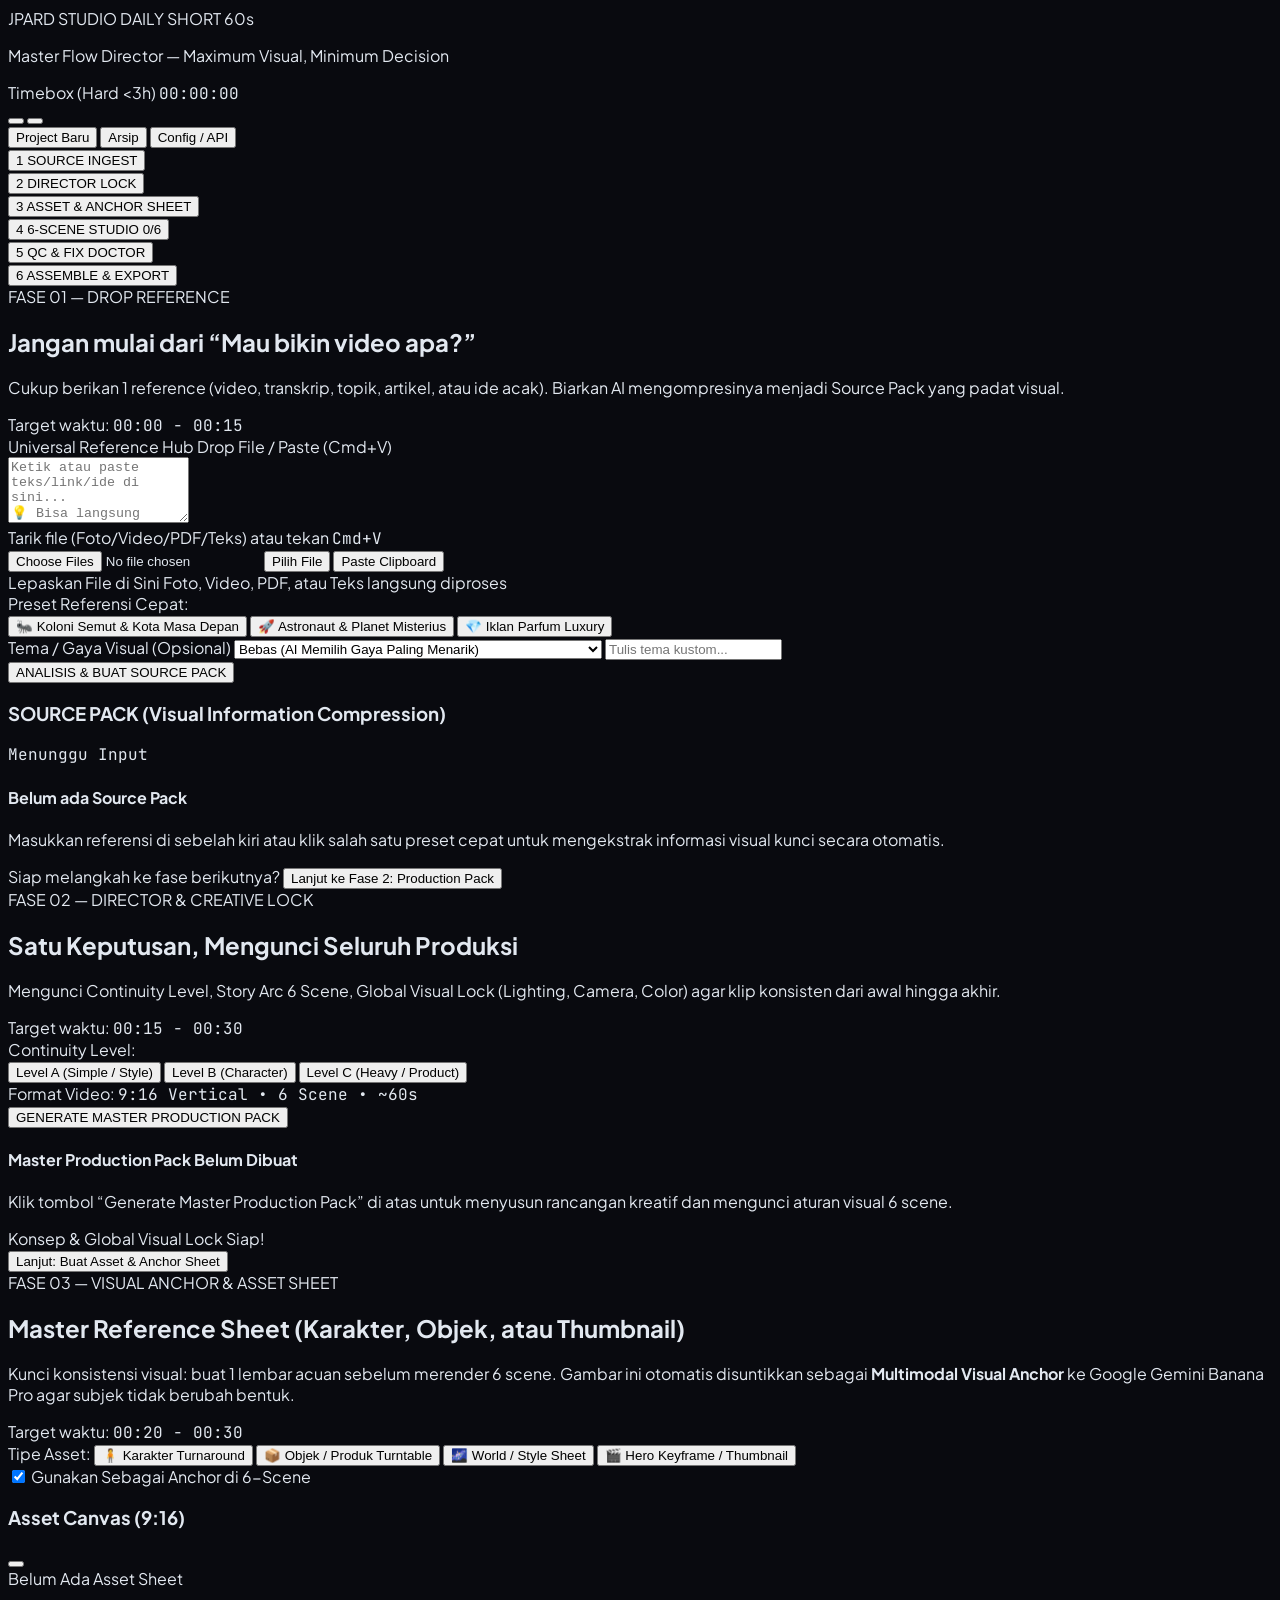
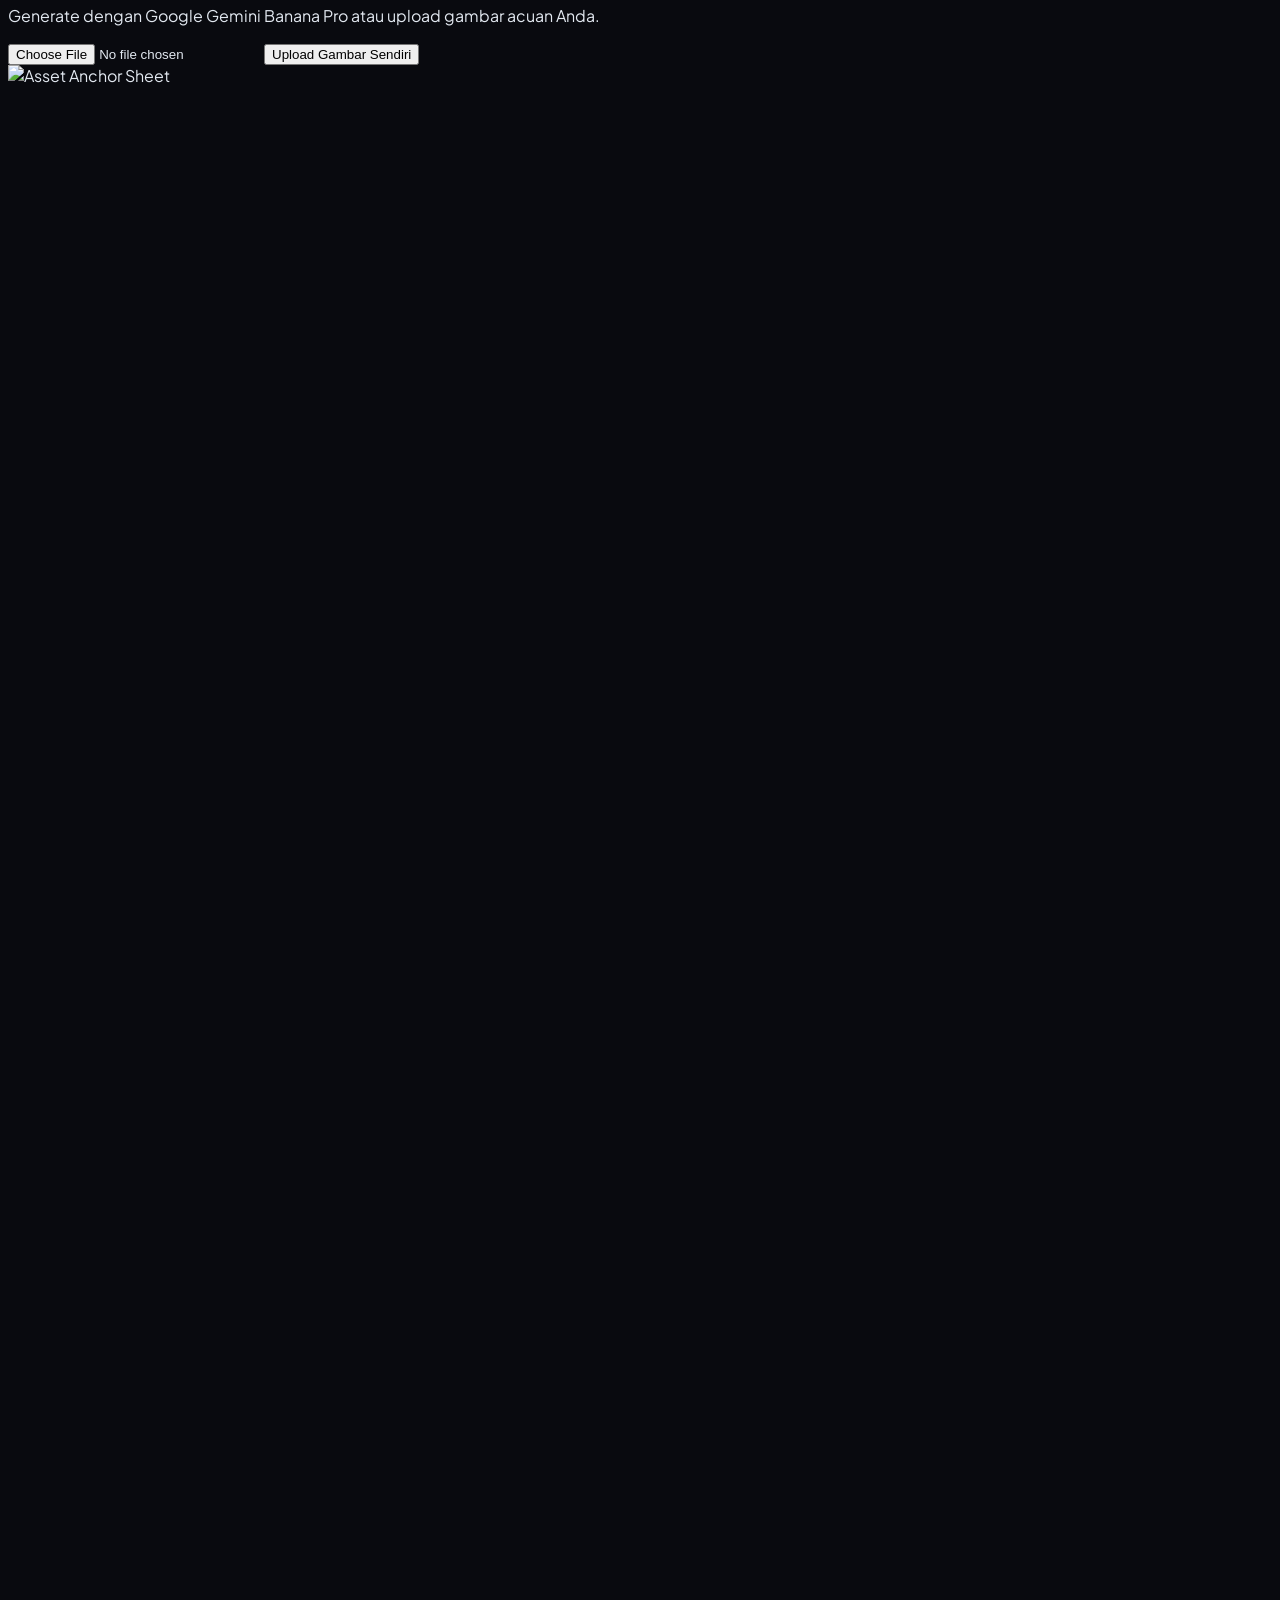
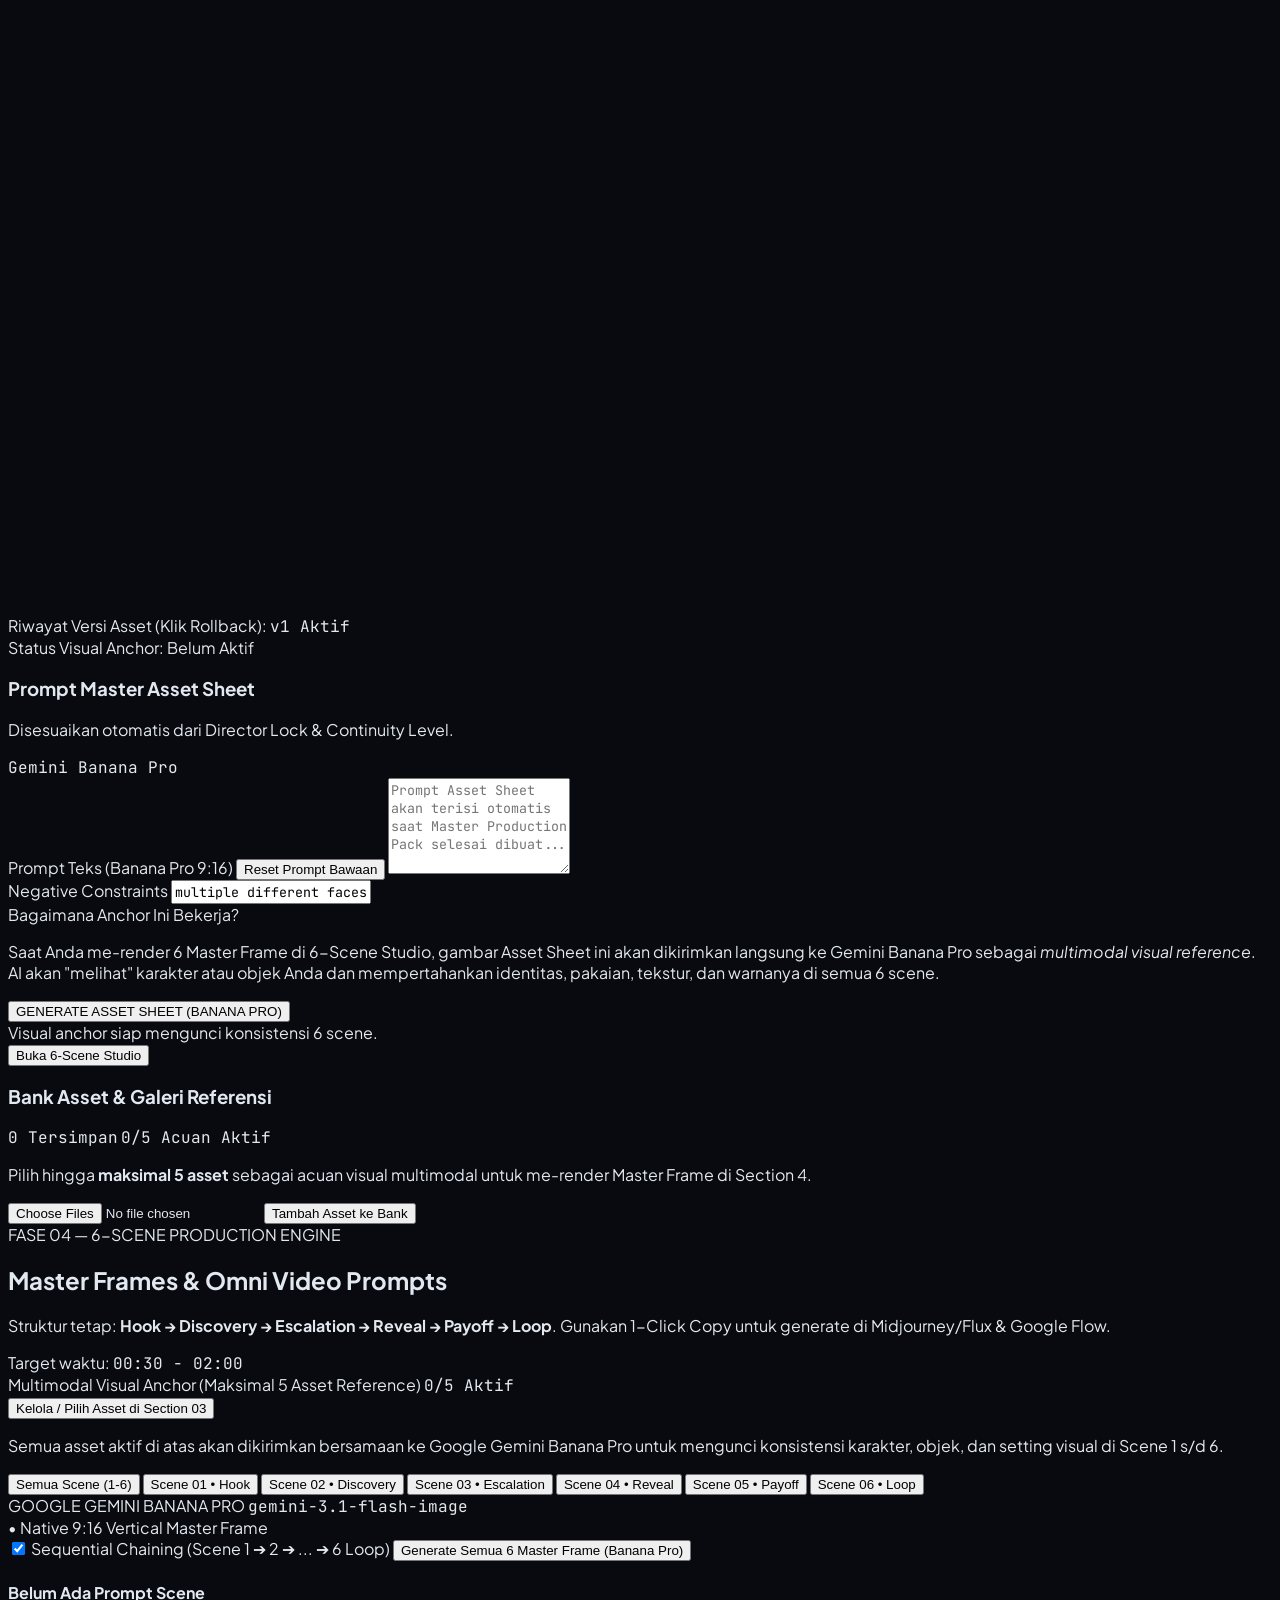
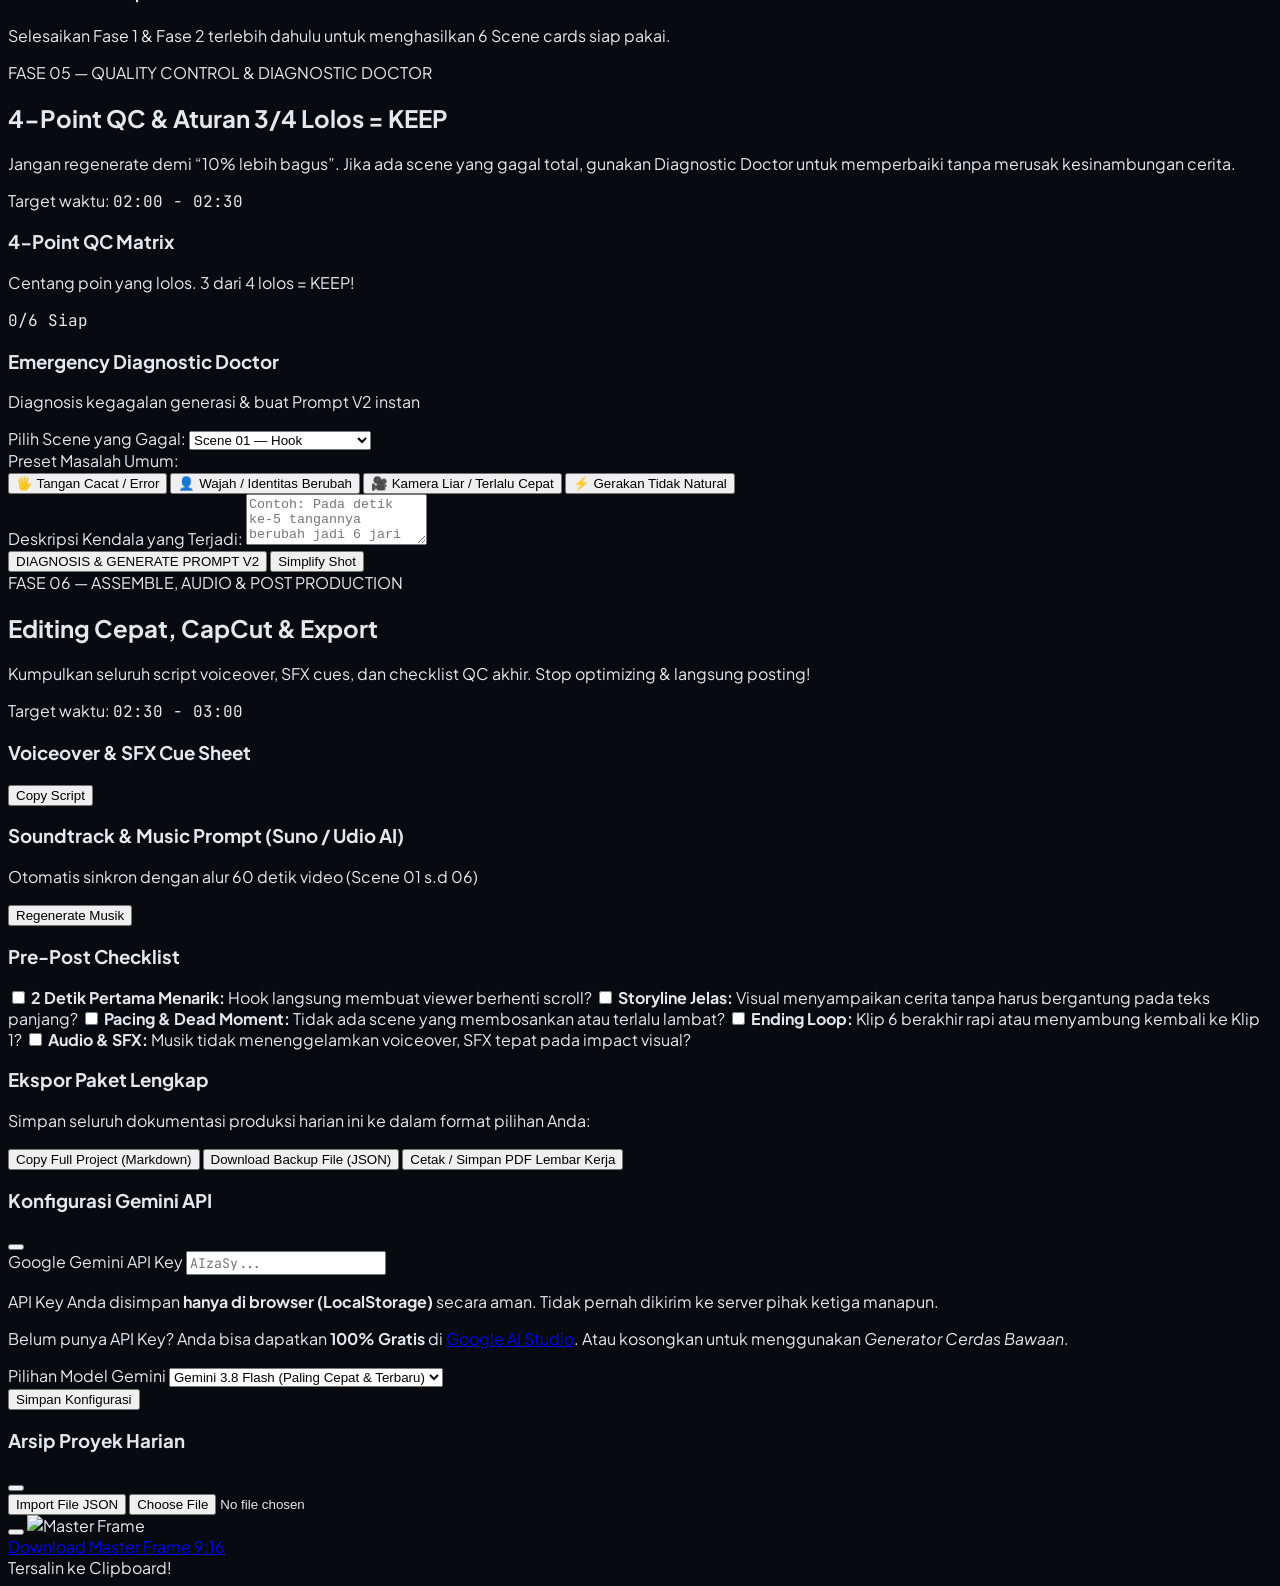
==== JPard Studio/index.html @ dc3a7831 "Feature: Support up to 5 asset references from Section 3 for Master Frames in Section 4" ====
<!DOCTYPE html>
<html lang="id" class="dark">
<head>
  <meta charset="UTF-8">
  <meta name="viewport" content="width=device-width, initial-scale=1.0">
  <title>JPard Studio — Daily Short Video Director</title>
  <link rel="icon" href="data:image/svg+xml,<svg xmlns=%22http://www.w3.org/2000/svg%22 viewBox=%220%22%20%22100%22%20%22100%22><text y=%22.9em%22 font-size=%2290%22>🎬</text></svg>">
  
  <!-- Tailwind CSS CDN -->
  <script src="https://cdn.tailwindcss.com"></script>
  <script>
    tailwind.config = {
      darkMode: 'class',
      theme: {
        extend: {
          colors: {
            brand: {
              50: '#fff7ed',
              100: '#ffedd5',
              400: '#fb923c',
              500: '#f97316',
              600: '#ea580c',
              700: '#c2410c',
            },
            dark: {
              bg: '#090a0f',
              panel: '#10121d',
              card: '#161928',
              border: '#23273c',
              hover: '#2a2f48'
            }
          }
        }
      }
    }
  </script>

  <!-- Lucide Icons -->
  <script src="https://unpkg.com/lucide@latest"></script>

  <link rel="stylesheet" href="styles.css">
</head>
<body class="bg-[#090a0f] text-slate-200 min-h-screen flex flex-col antialiased selection:bg-orange-500 selection:text-white">

  <!-- Top Navigation Bar -->
  <header class="sticky top-0 z-40 bg-[#0c0e17]/90 backdrop-blur-md border-b border-dark-border px-4 lg:px-8 py-3">
    <div class="max-w-7xl mx-auto flex items-center justify-between gap-4">
      
      <!-- Brand & Title -->
      <div class="flex items-center gap-3">
        <div class="w-10 h-10 rounded-xl bg-gradient-to-tr from-orange-600 via-amber-500 to-yellow-400 flex items-center justify-center shadow-lg shadow-orange-500/20">
          <i data-lucide="clapperboard" class="w-5 h-5 text-black stroke-[2.5]"></i>
        </div>
        <div>
          <div class="flex items-center gap-2">
            <span class="font-extrabold tracking-wider text-white text-base">JPARD STUDIO</span>
            <span class="text-[10px] font-bold px-2 py-0.5 rounded-full bg-orange-500/20 text-orange-400 border border-orange-500/30">DAILY SHORT 60s</span>
          </div>
          <p class="text-xs text-slate-400 hidden sm:block">Master Flow Director — Maximum Visual, Minimum Decision</p>
        </div>
      </div>

      <!-- Live 3-Hour Timebox Tracker -->
      <div class="flex items-center gap-3 bg-dark-panel/90 border border-dark-border px-3 py-1.5 rounded-xl shadow-inner">
        <div class="flex items-center gap-2">
          <span class="relative flex h-2.5 w-2.5">
            <span id="timerPulse" class="animate-ping absolute inline-flex h-full w-full rounded-full bg-orange-400 opacity-75 hidden"></span>
            <span id="timerDot" class="relative inline-flex rounded-full h-2.5 w-2.5 bg-slate-500"></span>
          </span>
          <div class="flex flex-col">
            <span class="text-[10px] text-slate-400 uppercase tracking-wider font-semibold">Timebox (Hard &lt;3h)</span>
            <span id="timerDisplay" class="font-mono text-sm font-bold text-white tracking-widest">00:00:00</span>
          </div>
        </div>

        <div class="flex items-center gap-1 border-l border-dark-border pl-2">
          <button id="btnTimerToggle" title="Start/Pause Timer" class="p-1.5 text-slate-300 hover:text-orange-400 hover:bg-dark-hover rounded-lg transition">
            <i id="timerIcon" data-lucide="play" class="w-4 h-4"></i>
          </button>
          <button id="btnTimerReset" title="Reset Timer" class="p-1.5 text-slate-400 hover:text-red-400 hover:bg-dark-hover rounded-lg transition">
            <i data-lucide="rotate-ccw" class="w-3.5 h-3.5"></i>
          </button>
        </div>
      </div>

      <!-- Actions: Saved Projects & Settings -->
      <div class="flex items-center gap-2">
        <button id="btnNewProject" class="hidden sm:flex items-center gap-1.5 text-xs font-semibold px-3 py-2 bg-dark-panel hover:bg-dark-hover border border-dark-border rounded-xl text-slate-300 transition">
          <i data-lucide="file-plus-2" class="w-4 h-4 text-orange-400"></i>
          <span>Project Baru</span>
        </button>

        <button id="btnSavedProjects" class="flex items-center gap-1.5 text-xs font-semibold px-3 py-2 bg-dark-panel hover:bg-dark-hover border border-dark-border rounded-xl text-slate-300 transition">
          <i data-lucide="folder-archive" class="w-4 h-4 text-amber-400"></i>
          <span class="hidden md:inline">Arsip</span>
        </button>

        <button id="btnSettings" class="flex items-center gap-1.5 text-xs font-semibold px-3 py-2 bg-dark-panel hover:bg-dark-hover border border-dark-border rounded-xl text-slate-300 transition">
          <i data-lucide="settings" class="w-4 h-4 text-slate-400"></i>
          <span id="apiStatusBadge" class="w-2 h-2 rounded-full bg-amber-400 inline-block" title="Gemini API Demo Mode"></span>
          <span class="hidden md:inline">Config / API</span>
        </button>
      </div>

    </div>
  </header>

  <!-- Step Navigation Bar -->
  <div class="bg-[#0f121e]/80 border-b border-dark-border py-2 px-4 sticky top-[61px] z-30 backdrop-blur">
    <div class="max-w-7xl mx-auto flex items-center justify-between gap-2 overflow-x-auto no-scrollbar">
      
      <button data-tab="tab-source" class="nav-tab active flex items-center gap-2 px-4 py-2 rounded-xl text-xs font-bold transition whitespace-nowrap bg-orange-600/20 text-orange-400 border border-orange-500/30">
        <span class="w-5 h-5 rounded-full bg-orange-500 text-black flex items-center justify-center text-[11px] font-black">1</span>
        <span>SOURCE INGEST</span>
      </button>

      <div class="w-4 h-[1px] bg-dark-border shrink-0"></div>

      <button data-tab="tab-director" class="nav-tab flex items-center gap-2 px-4 py-2 rounded-xl text-xs font-bold text-slate-400 hover:text-slate-200 hover:bg-dark-panel transition whitespace-nowrap">
        <span class="w-5 h-5 rounded-full bg-dark-card text-slate-300 flex items-center justify-center text-[11px] font-bold border border-dark-border">2</span>
        <span>DIRECTOR LOCK</span>
      </button>

      <div class="w-4 h-[1px] bg-dark-border shrink-0"></div>

      <button data-tab="tab-asset" class="nav-tab flex items-center gap-2 px-4 py-2 rounded-xl text-xs font-bold text-slate-400 hover:text-slate-200 hover:bg-dark-panel transition whitespace-nowrap">
        <span class="w-5 h-5 rounded-full bg-dark-card text-slate-300 flex items-center justify-center text-[11px] font-bold border border-dark-border">3</span>
        <span>ASSET &amp; ANCHOR SHEET</span>
      </button>

      <div class="w-4 h-[1px] bg-dark-border shrink-0"></div>

      <button data-tab="tab-scenes" class="nav-tab flex items-center gap-2 px-4 py-2 rounded-xl text-xs font-bold text-slate-400 hover:text-slate-200 hover:bg-dark-panel transition whitespace-nowrap">
        <span class="w-5 h-5 rounded-full bg-dark-card text-slate-300 flex items-center justify-center text-[11px] font-bold border border-dark-border">4</span>
        <span>6-SCENE STUDIO</span>
        <span id="sceneCountBadge" class="text-[10px] bg-dark-border px-1.5 py-0.2 rounded-full text-slate-300">0/6</span>
      </button>

      <div class="w-4 h-[1px] bg-dark-border shrink-0"></div>

      <button data-tab="tab-qc" class="nav-tab flex items-center gap-2 px-4 py-2 rounded-xl text-xs font-bold text-slate-400 hover:text-slate-200 hover:bg-dark-panel transition whitespace-nowrap">
        <span class="w-5 h-5 rounded-full bg-dark-card text-slate-300 flex items-center justify-center text-[11px] font-bold border border-dark-border">5</span>
        <span>QC &amp; FIX DOCTOR</span>
      </button>

      <div class="w-4 h-[1px] bg-dark-border shrink-0"></div>

      <button data-tab="tab-assemble" class="nav-tab flex items-center gap-2 px-4 py-2 rounded-xl text-xs font-bold text-slate-400 hover:text-slate-200 hover:bg-dark-panel transition whitespace-nowrap">
        <span class="w-5 h-5 rounded-full bg-dark-card text-slate-300 flex items-center justify-center text-[11px] font-bold border border-dark-border">6</span>
        <span>ASSEMBLE &amp; EXPORT</span>
      </button>

    </div>
  </div>

  <!-- Main Content Container -->
  <main class="flex-1 max-w-7xl w-full mx-auto p-4 sm:p-6 lg:p-8 space-y-6">

    <!-- ========================================== -->
    <!-- TAB 1: SOURCE INGEST & SOURCE PACK -->
    <!-- ========================================== -->
    <section id="tab-source" class="tab-content space-y-6">
      
      <!-- Banner / Principle -->
      <div class="p-5 rounded-2xl bg-gradient-to-r from-orange-950/40 via-dark-panel to-dark-panel border border-orange-500/20 flex flex-col md:flex-row md:items-center justify-between gap-4">
        <div>
          <span class="text-[11px] font-bold tracking-wider uppercase text-orange-400">FASE 01 — DROP REFERENCE</span>
          <h2 class="text-xl font-bold text-white mt-1">Jangan mulai dari &ldquo;Mau bikin video apa?&rdquo;</h2>
          <p class="text-sm text-slate-400 mt-1">Cukup berikan 1 reference (video, transkrip, topik, artikel, atau ide acak). Biarkan AI mengompresinya menjadi Source Pack yang padat visual.</p>
        </div>
        <div class="flex items-center gap-2 shrink-0">
          <span class="text-xs text-slate-400">Target waktu:</span>
          <span class="text-xs font-mono font-bold px-2.5 py-1 rounded-lg bg-orange-500/10 text-orange-300 border border-orange-500/20">00:00 - 00:15</span>
        </div>
      </div>

      <!-- Input Grid -->
      <div class="grid grid-cols-1 lg:grid-cols-12 gap-6">
        
        <!-- Left Column: User Input Form -->
        <div class="lg:col-span-5 space-y-5">
          <div class="p-6 rounded-2xl bg-dark-panel border border-dark-border space-y-4 shadow-xl">
            
            <!-- Unified Smart Reference Ingest Hub (Drag & Drop + Paste Cmd+V) -->
            <div id="referenceHub" class="space-y-3">
              <label class="block text-xs font-bold text-slate-300 uppercase tracking-wider flex items-center justify-between">
                <span>Universal Reference Hub</span>
                <span class="text-[10px] text-orange-400 font-semibold px-2 py-0.5 rounded bg-orange-500/10 border border-orange-500/20">Drop File / Paste (Cmd+V)</span>
              </label>

              <!-- Main Interactive Container with Drop & Paste -->
              <div id="smartDropContainer" class="relative rounded-2xl border-2 border-dashed border-dark-border hover:border-orange-500/70 transition bg-[#0a0c14] p-4 group">
                
                <!-- Textarea for text/link/ideas/transcript -->
                <textarea id="inputReference" rows="4" class="w-full bg-transparent border-0 focus:ring-0 p-0 text-sm text-slate-200 placeholder-slate-500 focus:outline-none transition resize-none font-sans" placeholder="Ketik atau paste teks/link/ide di sini...
💡 Bisa langsung tarik (drag &amp; drop) foto, video, PDF, file teks, atau tekan Cmd+V / Ctrl+V untuk menempel gambar dari clipboard!"></textarea>

                <!-- Attached Media Preview (Multiple Thumbnails) -->
                <div id="attachedMediaTray" class="hidden mt-3 pt-2.5 border-t border-dark-border/60 flex-wrap items-center gap-2.5">
                  <!-- Dynamically populated thumbnail list -->
                </div>

                <!-- Dropzone Action Bar / Helper -->
                <div class="mt-3 pt-2.5 border-t border-dark-border/40 flex flex-wrap items-center justify-between gap-2 text-xs">
                  <div class="flex items-center gap-2 text-slate-400 text-[11px]">
                    <i data-lucide="paperclip" class="w-3.5 h-3.5 text-orange-400"></i>
                    <span>Tarik file (Foto/Video/PDF/Teks) atau tekan <kbd class="px-1.5 py-0.5 rounded bg-dark-card border border-dark-border font-mono text-[10px] text-slate-300">Cmd+V</kbd></span>
                  </div>

                  <div class="flex items-center gap-1.5">
                    <input id="inputImageRef" type="file" accept="image/*,video/*,.pdf,.txt,.md,.json" multiple class="hidden">
                    <button type="button" id="btnBrowseReferenceFile" class="text-[11px] font-bold px-2.5 py-1 rounded-lg bg-dark-card hover:bg-dark-hover border border-dark-border text-slate-300 hover:text-white transition flex items-center gap-1">
                      <i data-lucide="upload" class="w-3 h-3 text-orange-400"></i>
                      <span>Pilih File</span>
                    </button>
                    <button type="button" id="btnPasteFromClipboard" class="text-[11px] font-bold px-2.5 py-1 rounded-lg bg-orange-500/10 hover:bg-orange-500/20 border border-orange-500/30 text-orange-300 transition flex items-center gap-1">
                      <i data-lucide="clipboard" class="w-3 h-3"></i>
                      <span>Paste Clipboard</span>
                    </button>
                  </div>
                </div>

                <!-- Drag Overlay (Visible on dragover) -->
                <div id="dragOverlay" class="absolute inset-0 bg-orange-950/90 backdrop-blur-sm rounded-2xl border-2 border-orange-500 flex flex-col items-center justify-center pointer-events-none hidden z-10 space-y-1 transition">
                  <i data-lucide="download-cloud" class="w-8 h-8 text-orange-400 animate-bounce"></i>
                  <span class="text-xs font-bold text-white">Lepaskan File di Sini</span>
                  <span class="text-[10px] text-orange-200">Foto, Video, PDF, atau Teks langsung diproses</span>
                </div>
              </div>
            </div>

            <!-- Quick Template Presets -->
            <div>
              <span class="text-[11px] font-semibold text-slate-400 block mb-2">Preset Referensi Cepat:</span>
              <div class="flex flex-wrap gap-1.5">
                <button type="button" class="btn-preset text-xs px-2.5 py-1 rounded-lg bg-dark-card hover:bg-dark-hover border border-dark-border text-slate-300 transition" data-preset="ants">
                  🐜 Koloni Semut &amp; Kota Masa Depan
                </button>
                <button type="button" class="btn-preset text-xs px-2.5 py-1 rounded-lg bg-dark-card hover:bg-dark-hover border border-dark-border text-slate-300 transition" data-preset="astronaut">
                  🚀 Astronaut &amp; Planet Misterius
                </button>
                <button type="button" class="btn-preset text-xs px-2.5 py-1 rounded-lg bg-dark-card hover:bg-dark-hover border border-dark-border text-slate-300 transition" data-preset="perfume">
                  💎 Iklan Parfum Luxury
                </button>
              </div>
            </div>

            <!-- Theme / Style Selector -->
            <div>
              <label class="block text-xs font-bold text-slate-300 uppercase tracking-wider mb-2">
                Tema / Gaya Visual (Opsional)
              </label>
              <select id="selectTheme" class="w-full bg-[#0a0c14] border border-dark-border focus:border-orange-500 rounded-xl p-3 text-sm text-slate-200 focus:outline-none transition">
                <option value="bebas">Bebas (AI Memilih Gaya Paling Menarik)</option>
                <option value="dark sci-fi documentary">Dark Sci-Fi Documentary (Sinematik, Atmosferik)</option>
                <option value="luxury commercial">Luxury Commercial (Elegance, Macro Shot, Clean)</option>
                <option value="cinematic National Geographic">Cinematic National Geographic (Nature, Hyperrealism)</option>
                <option value="cyberpunk neo-tokyo">Cyberpunk Neon (Wet streets, High contrast)</option>
                <option value="historical epic documentary">Historical Epic (Ancient, 35mm Grain, Warm)</option>
                <option value="dreamy surreal romance">Dreamy Surreal Romance (Soft glow, Pastel, Golden hour)</option>
                <option value="custom">Kustom (Tulis Sendiri)</option>
              </select>
              <input id="inputCustomTheme" type="text" placeholder="Tulis tema kustom..." class="mt-2 w-full hidden bg-[#0a0c14] border border-dark-border focus:border-orange-500 rounded-xl p-2.5 text-sm text-slate-200 focus:outline-none transition">
            </div>

            <!-- Action Button -->
            <button id="btnGenerateSourcePack" class="w-full py-3.5 px-4 rounded-xl bg-gradient-to-r from-orange-600 to-amber-500 hover:from-orange-500 hover:to-amber-400 text-black font-extrabold text-sm flex items-center justify-center gap-2 shadow-lg shadow-orange-500/25 transition">
              <i data-lucide="sparkles" class="w-4 h-4"></i>
              <span>ANALISIS &amp; BUAT SOURCE PACK</span>
            </button>

          </div>
        </div>

        <!-- Right Column: Source Pack Output Result -->
        <div class="lg:col-span-7 space-y-4">
          <div class="p-6 rounded-2xl bg-dark-panel border border-dark-border min-h-[460px] flex flex-col justify-between shadow-xl">
            
            <div class="space-y-4">
              <div class="flex items-center justify-between border-b border-dark-border pb-3">
                <div class="flex items-center gap-2">
                  <div class="w-2.5 h-2.5 rounded-full bg-orange-500"></div>
                  <h3 class="font-bold text-white text-base">SOURCE PACK (Visual Information Compression)</h3>
                </div>
                <span id="sourcePackStatus" class="text-xs font-mono text-slate-500">Menunggu Input</span>
              </div>

              <!-- Loading Skeleton / Placeholder -->
              <div id="sourcePackPlaceholder" class="py-16 text-center space-y-3">
                <div class="w-16 h-16 mx-auto rounded-2xl bg-dark-card border border-dark-border flex items-center justify-center text-slate-500">
                  <i data-lucide="layers" class="w-8 h-8 stroke-1"></i>
                </div>
                <h4 class="text-base font-semibold text-slate-300">Belum ada Source Pack</h4>
                <p class="text-xs text-slate-500 max-w-sm mx-auto">Masukkan referensi di sebelah kiri atau klik salah satu preset cepat untuk mengekstrak informasi visual kunci secara otomatis.</p>
              </div>

              <!-- Source Pack Content (Rendered Dynamically) -->
              <div id="sourcePackResult" class="hidden space-y-4 text-sm">
                <!-- Injected via JS -->
              </div>
            </div>

            <!-- Bottom Action: Continue to Director -->
            <div id="sourcePackFooter" class="hidden border-t border-dark-border pt-4 flex items-center justify-between mt-4">
              <span class="text-xs text-slate-400">Siap melangkah ke fase berikutnya?</span>
              <button id="btnProceedToDirector" class="px-5 py-2.5 rounded-xl bg-orange-600 hover:bg-orange-500 text-white font-bold text-xs flex items-center gap-2 transition shadow-md shadow-orange-600/30">
                <span>Lanjut ke Fase 2: Production Pack</span>
                <i data-lucide="arrow-right" class="w-4 h-4"></i>
              </button>
            </div>

          </div>
        </div>

      </div>

    </section>

    <!-- ========================================== -->
    <!-- TAB 2: MASTER PRODUCTION PACK -->
    <!-- ========================================== -->
    <section id="tab-director" class="tab-content hidden space-y-6">
      
      <!-- Header Banner -->
      <div class="p-5 rounded-2xl bg-gradient-to-r from-blue-950/40 via-dark-panel to-dark-panel border border-blue-500/20 flex flex-col md:flex-row md:items-center justify-between gap-4">
        <div>
          <span class="text-[11px] font-bold tracking-wider uppercase text-blue-400">FASE 02 — DIRECTOR &amp; CREATIVE LOCK</span>
          <h2 class="text-xl font-bold text-white mt-1">Satu Keputusan, Mengunci Seluruh Produksi</h2>
          <p class="text-sm text-slate-400 mt-1">Mengunci Continuity Level, Story Arc 6 Scene, Global Visual Lock (Lighting, Camera, Color) agar klip konsisten dari awal hingga akhir.</p>
        </div>
        <div class="flex items-center gap-2 shrink-0">
          <span class="text-xs text-slate-400">Target waktu:</span>
          <span class="text-xs font-mono font-bold px-2.5 py-1 rounded-lg bg-blue-500/10 text-blue-300 border border-blue-500/20">00:15 - 00:30</span>
        </div>
      </div>

      <!-- Controls & Master Pack View -->
      <div class="space-y-6">
        
        <!-- Top Toolbar: Continuity Level & Trigger -->
        <div class="p-5 rounded-2xl bg-dark-panel border border-dark-border flex flex-col md:flex-row items-start md:items-center justify-between gap-4">
          <div class="flex items-center gap-4 flex-wrap">
            <div>
              <span class="text-xs font-semibold text-slate-400 block mb-1">Continuity Level:</span>
              <div class="inline-flex rounded-xl p-1 bg-[#0a0c14] border border-dark-border">
                <button type="button" class="btn-level px-3 py-1.5 rounded-lg text-xs font-bold transition text-slate-400" data-level="A">
                  Level A (Simple / Style)
                </button>
                <button type="button" class="btn-level px-3 py-1.5 rounded-lg text-xs font-bold transition text-slate-400" data-level="B">
                  Level B (Character)
                </button>
                <button type="button" class="btn-level px-3 py-1.5 rounded-lg text-xs font-bold transition text-slate-400" data-level="C">
                  Level C (Heavy / Product)
                </button>
              </div>
            </div>

            <div class="border-l border-dark-border pl-4 hidden md:block">
              <span class="text-xs font-semibold text-slate-400 block mb-1">Format Video:</span>
              <span class="text-xs font-mono text-slate-300 font-bold bg-[#0a0c14] px-2.5 py-1.5 rounded-lg border border-dark-border">9:16 Vertical • 6 Scene • ~60s</span>
            </div>
          </div>

          <button id="btnBuildProductionPack" class="px-5 py-3 rounded-xl bg-blue-600 hover:bg-blue-500 text-white font-extrabold text-xs flex items-center gap-2 shadow-lg shadow-blue-600/30 transition">
            <i data-lucide="film" class="w-4 h-4"></i>
            <span>GENERATE MASTER PRODUCTION PACK</span>
          </button>
        </div>

        <!-- Master Pack Details Container -->
        <div id="masterPackContainer" class="p-6 rounded-2xl bg-dark-panel border border-dark-border space-y-6">
          <div id="masterPackEmpty" class="py-16 text-center space-y-3">
            <div class="w-16 h-16 mx-auto rounded-2xl bg-dark-card border border-dark-border flex items-center justify-center text-slate-500">
              <i data-lucide="film" class="w-8 h-8 stroke-1"></i>
            </div>
            <h4 class="text-base font-semibold text-slate-300">Master Production Pack Belum Dibuat</h4>
            <p class="text-xs text-slate-500 max-w-sm mx-auto">Klik tombol &ldquo;Generate Master Production Pack&rdquo; di atas untuk menyusun rancangan kreatif dan mengunci aturan visual 6 scene.</p>
          </div>

          <div id="masterPackContent" class="hidden space-y-6">
            <!-- Dynamically populated via app.js -->
          </div>
        </div>

        <!-- Next Step Button -->
        <div id="masterPackFooter" class="hidden flex flex-col sm:flex-row items-center justify-between gap-3 pt-2">
          <div class="flex items-center gap-2 text-xs text-slate-400">
            <i data-lucide="check-check" class="w-4 h-4 text-emerald-400"></i>
            <span>Konsep &amp; Global Visual Lock Siap!</span>
          </div>
          <button id="btnProceedToAsset" class="px-6 py-3 rounded-xl bg-gradient-to-r from-purple-600 to-indigo-600 hover:from-purple-500 hover:to-indigo-500 text-white font-bold text-xs flex items-center gap-2 transition shadow-lg shadow-purple-600/25">
            <span>Lanjut: Buat Asset &amp; Anchor Sheet</span>
            <i data-lucide="arrow-right" class="w-4 h-4"></i>
          </button>
        </div>

      </div>

    </section>

    <!-- ========================================== -->
    <!-- TAB 3: VISUAL ANCHOR & ASSET SHEET -->
    <!-- ========================================== -->
    <section id="tab-asset" class="tab-content hidden space-y-6">
      
      <!-- Header Banner -->
      <div class="p-5 rounded-2xl bg-gradient-to-r from-purple-950/40 via-dark-panel to-dark-panel border border-purple-500/20 flex flex-col md:flex-row md:items-center justify-between gap-4">
        <div>
          <span class="text-[11px] font-bold tracking-wider uppercase text-purple-400">FASE 03 — VISUAL ANCHOR &amp; ASSET SHEET</span>
          <h2 class="text-xl font-bold text-white mt-1">Master Reference Sheet (Karakter, Objek, atau Thumbnail)</h2>
          <p class="text-sm text-slate-400 mt-1">Kunci konsistensi visual: buat 1 lembar acuan sebelum merender 6 scene. Gambar ini otomatis disuntikkan sebagai <strong>Multimodal Visual Anchor</strong> ke Google Gemini Banana Pro agar subjek tidak berubah bentuk.</p>
        </div>
        <div class="flex items-center gap-2 shrink-0">
          <span class="text-xs text-slate-400">Target waktu:</span>
          <span class="text-xs font-mono font-bold px-2.5 py-1 rounded-lg bg-purple-500/10 text-purple-300 border border-purple-500/20">00:20 - 00:30</span>
        </div>
      </div>

      <!-- Asset Type Selector Pills & Anchor Toggle -->
      <div class="p-4 rounded-2xl bg-dark-panel border border-dark-border flex flex-col md:flex-row items-start md:items-center justify-between gap-3 shadow-lg">
        <div class="flex items-center gap-2 flex-wrap">
          <span class="text-xs font-bold text-slate-300 uppercase mr-1">Tipe Asset:</span>
          <button type="button" class="btn-asset-type-pill active px-3.5 py-1.5 rounded-xl text-xs font-bold bg-purple-600 text-white transition flex items-center gap-1.5" data-type="character">
            <span>🧍 Karakter Turnaround</span>
          </button>
          <button type="button" class="btn-asset-type-pill px-3.5 py-1.5 rounded-xl text-xs font-bold bg-dark-card border border-dark-border text-slate-300 hover:text-white transition flex items-center gap-1.5" data-type="object">
            <span>📦 Objek / Produk Turntable</span>
          </button>
          <button type="button" class="btn-asset-type-pill px-3.5 py-1.5 rounded-xl text-xs font-bold bg-dark-card border border-dark-border text-slate-300 hover:text-white transition flex items-center gap-1.5" data-type="world">
            <span>🌌 World / Style Sheet</span>
          </button>
          <button type="button" class="btn-asset-type-pill px-3.5 py-1.5 rounded-xl text-xs font-bold bg-dark-card border border-dark-border text-slate-300 hover:text-white transition flex items-center gap-1.5" data-type="thumbnail">
            <span>🎬 Hero Keyframe / Thumbnail</span>
          </button>
        </div>

        <div class="flex items-center gap-2 self-end md:self-auto">
          <label class="flex items-center gap-2 cursor-pointer text-xs font-semibold text-slate-300 bg-dark-card px-3 py-1.5 rounded-xl border border-dark-border">
            <input type="checkbox" id="chkUseAsAnchor" checked class="rounded border-dark-border text-purple-600 focus:ring-0">
            <span>Gunakan Sebagai Anchor di 6-Scene</span>
          </label>
        </div>
      </div>

      <!-- Main Workspace: 9:16 Canvas (Left) + Prompt & Generator (Right) -->
      <div class="grid grid-cols-1 lg:grid-cols-12 gap-6">

        <!-- Left: 9:16 Canvas for Asset Sheet -->
        <div class="lg:col-span-5 p-5 rounded-2xl bg-dark-panel border border-dark-border space-y-4 shadow-xl flex flex-col justify-between">
          <div class="flex items-center justify-between">
            <div class="flex items-center gap-2">
              <span class="w-2.5 h-2.5 rounded-full bg-purple-400"></span>
              <h3 class="text-xs font-bold text-white uppercase tracking-wider">Asset Canvas (9:16)</h3>
            </div>
            <div id="assetActionsBar" class="hidden flex items-center gap-1.5">
              <button id="btnFullscreenAssetImg" type="button" class="p-1.5 rounded-lg bg-dark-card hover:bg-dark-hover border border-dark-border text-slate-300 transition" title="Lihat Penuh">
                <i data-lucide="maximize-2" class="w-3.5 h-3.5"></i>
              </button>
              <a id="btnDownloadAssetImg" href="" download="Asset_Anchor_Sheet_9x16.png" target="_blank" class="p-1.5 rounded-lg bg-dark-card hover:bg-dark-hover border border-dark-border text-slate-300 transition" title="Download">
                <i data-lucide="download" class="w-3.5 h-3.5"></i>
              </a>
            </div>
          </div>

          <!-- Canvas Preview Box -->
          <div id="assetCanvasContainer" class="w-full max-w-[280px] mx-auto rounded-xl overflow-hidden border border-dark-border bg-[#05070c] aspect-short flex items-center justify-center relative shadow-inner">
            <div id="assetCanvasEmpty" class="p-6 text-center space-y-3">
              <div class="w-14 h-14 mx-auto rounded-xl bg-dark-card border border-dark-border flex items-center justify-center text-slate-500">
                <i data-lucide="layers" class="w-7 h-7 stroke-1 text-purple-400"></i>
              </div>
              <div class="text-xs font-bold text-slate-300">Belum Ada Asset Sheet</div>
              <p class="text-[11px] text-slate-500 max-w-[200px] mx-auto">Generate dengan Google Gemini Banana Pro atau upload gambar acuan Anda.</p>
              
              <div class="pt-2">
                <input id="inputCustomAssetFile" type="file" accept="image/*" class="hidden">
                <button type="button" id="btnUploadCustomAsset" class="px-3 py-1.5 rounded-lg bg-dark-card hover:bg-dark-hover border border-dark-border text-slate-300 text-[11px] font-semibold transition flex items-center gap-1.5 mx-auto">
                  <i data-lucide="upload" class="w-3.5 h-3.5 text-purple-400"></i>
                  <span>Upload Gambar Sendiri</span>
                </button>
              </div>
            </div>

            <img id="assetCanvasImg" src="" alt="Asset Anchor Sheet" class="hidden w-full h-full object-cover">
          </div>

          <!-- Asset Version History Reel / Rollback Gallery -->
          <div id="assetVersionReelContainer" class="hidden space-y-1.5 pt-1">
            <div class="flex items-center justify-between text-[11px]">
              <span class="font-bold text-slate-300 flex items-center gap-1">
                <i data-lucide="history" class="w-3 h-3 text-purple-400"></i>
                <span>Riwayat Versi Asset (Klik Rollback):</span>
              </span>
              <span id="assetVersionCountBadge" class="text-[10px] font-mono text-purple-400">v1 Aktif</span>
            </div>
            <div id="assetVersionReel" class="flex items-center gap-2 overflow-x-auto pb-1.5 no-scrollbar">
              <!-- Dynamically populated thumbnails -->
            </div>
          </div>

          <!-- Anchor Status Box -->
          <div id="assetStatusBox" class="p-3 rounded-xl bg-[#080a12] border border-dark-border text-xs flex items-center justify-between">
            <span class="text-slate-400">Status Visual Anchor:</span>
            <span id="assetStatusText" class="font-bold text-slate-400">Belum Aktif</span>
          </div>
        </div>

        <!-- Right: Prompt Editor & Generation Controls -->
        <div class="lg:col-span-7 space-y-5">
          <div class="p-6 rounded-2xl bg-dark-panel border border-dark-border space-y-5 shadow-xl">
            
            <div class="flex items-center justify-between border-b border-dark-border pb-3">
              <div>
                <h3 class="font-bold text-white text-base">Prompt Master Asset Sheet</h3>
                <p class="text-xs text-slate-400 mt-0.5">Disesuaikan otomatis dari Director Lock &amp; Continuity Level.</p>
              </div>
              <span class="text-[10px] font-mono px-2 py-0.5 rounded bg-purple-500/20 text-purple-300 border border-purple-500/30">Gemini Banana Pro</span>
            </div>

            <!-- Editable Prompt -->
            <div class="space-y-2">
              <label class="block text-xs font-bold text-slate-300 uppercase tracking-wider flex items-center justify-between">
                <span>Prompt Teks (Banana Pro 9:16)</span>
                <button id="btnResetAssetPrompt" type="button" class="text-[11px] text-purple-400 hover:text-purple-300 normal-case font-normal flex items-center gap-1">
                  <i data-lucide="rotate-ccw" class="w-3 h-3"></i>
                  <span>Reset Prompt Bawaan</span>
                </button>
              </label>
              <textarea id="inputAssetPrompt" rows="5" class="w-full bg-[#0a0c14] border border-dark-border focus:border-purple-500 rounded-xl p-3.5 text-xs text-slate-200 focus:outline-none transition resize-none font-mono" placeholder="Prompt Asset Sheet akan terisi otomatis saat Master Production Pack selesai dibuat..."></textarea>
            </div>

            <!-- Negative Constraints -->
            <div class="space-y-2">
              <label class="block text-xs font-bold text-slate-300 uppercase tracking-wider">Negative Constraints</label>
              <input id="inputAssetNegative" type="text" class="w-full bg-[#0a0c14] border border-dark-border focus:border-purple-500 rounded-xl p-3 text-xs text-slate-300 focus:outline-none transition font-mono" value="multiple different faces, distorted anatomy, blur, text, watermark, split framing">
            </div>

            <!-- Explanatory note -->
            <div class="p-3.5 rounded-xl bg-purple-950/20 border border-purple-500/20 text-xs text-purple-200/90 space-y-1">
              <div class="font-bold flex items-center gap-1.5 text-purple-300">
                <i data-lucide="sparkles" class="w-4 h-4"></i>
                <span>Bagaimana Anchor Ini Bekerja?</span>
              </div>
              <p class="text-[11px] leading-relaxed text-slate-400">
                Saat Anda me-render 6 Master Frame di 6-Scene Studio, gambar Asset Sheet ini akan dikirimkan langsung ke Gemini Banana Pro sebagai <em>multimodal visual reference</em>. AI akan "melihat" karakter atau objek Anda dan mempertahankan identitas, pakaian, tekstur, dan warnanya di semua 6 scene.
              </p>
            </div>

            <!-- Generate Button -->
            <div class="flex flex-col sm:flex-row items-center gap-3 pt-2">
              <button id="btnGenerateAssetSheet" type="button" class="w-full sm:flex-1 py-3 px-5 rounded-xl bg-gradient-to-r from-purple-600 via-indigo-600 to-purple-600 hover:from-purple-500 hover:to-indigo-500 text-white font-extrabold text-xs flex items-center justify-center gap-2 shadow-lg shadow-purple-600/30 transition">
                <i data-lucide="sparkles" class="w-4 h-4"></i>
                <span>GENERATE ASSET SHEET (BANANA PRO)</span>
              </button>
            </div>

          </div>

          <!-- Bottom Navigation to 6-Scene Studio -->
          <div class="flex items-center justify-between p-4 rounded-xl bg-dark-panel border border-dark-border">
            <div class="flex items-center gap-2 text-xs text-slate-400">
              <i data-lucide="shield-check" class="w-4 h-4 text-purple-400"></i>
              <span>Visual anchor siap mengunci konsistensi 6 scene.</span>
            </div>
            <button id="btnProceedToScenesFromAsset" type="button" class="px-5 py-2.5 rounded-xl bg-orange-600 hover:bg-orange-500 text-white font-bold text-xs flex items-center gap-2 transition shadow-lg shadow-orange-600/25">
              <span>Buka 6-Scene Studio</span>
              <i data-lucide="arrow-right" class="w-4 h-4"></i>
            </button>
          </div>

        </div>

      </div>

      <!-- Bank Asset & Galeri Referensi Section -->
      <div id="assetLibrarySection" class="p-6 rounded-2xl bg-dark-panel border border-dark-border space-y-4 shadow-xl">
        <div class="flex flex-col sm:flex-row sm:items-center justify-between gap-3 border-b border-dark-border pb-4">
          <div>
            <div class="flex items-center gap-2 flex-wrap">
              <span class="w-2.5 h-2.5 rounded-full bg-purple-400"></span>
              <h3 class="text-base font-extrabold text-white">Bank Asset &amp; Galeri Referensi</h3>
              <span id="assetLibraryCountBadge" class="text-[10px] font-mono font-bold px-2 py-0.5 rounded-full bg-purple-500/20 text-purple-300 border border-purple-500/30">0 Tersimpan</span>
              <span id="assetActiveCountBadge" class="text-[10px] font-mono font-bold px-2.5 py-0.5 rounded-full bg-emerald-500/20 text-emerald-300 border border-emerald-500/30 flex items-center gap-1">
                <i data-lucide="check-check" class="w-3 h-3"></i>
                <span id="assetActiveCountText">0/5 Acuan Aktif</span>
              </span>
            </div>
            <p class="text-xs text-slate-400 mt-0.5">Pilih hingga <strong>maksimal 5 asset</strong> sebagai acuan visual multimodal untuk me-render Master Frame di Section 4.</p>
          </div>
          <div class="flex items-center gap-2">
            <input id="inputAssetLibraryUpload" type="file" accept="image/*" multiple class="hidden">
            <button type="button" id="btnUploadToAssetLibrary" class="px-3.5 py-2 rounded-xl bg-dark-card hover:bg-dark-hover border border-dark-border text-xs font-bold text-slate-300 hover:text-white transition flex items-center gap-1.5">
              <i data-lucide="plus-circle" class="w-3.5 h-3.5 text-purple-400"></i>
              <span>Tambah Asset ke Bank</span>
            </button>
          </div>
        </div>

        <!-- Asset Grid Container -->
        <div id="assetLibraryGrid" class="grid grid-cols-2 sm:grid-cols-3 md:grid-cols-4 lg:grid-cols-6 gap-3.5">
          <!-- Dynamically populated cards -->
        </div>
      </div>

    </section>

    <!-- ========================================== -->
    <!-- TAB 4: 6-SCENE PRODUCTION STUDIO -->
    <!-- ========================================== -->
    <section id="tab-scenes" class="tab-content hidden space-y-6">
      
      <!-- Header Banner -->
      <div class="p-5 rounded-2xl bg-gradient-to-r from-amber-950/40 via-dark-panel to-dark-panel border border-amber-500/20 flex flex-col md:flex-row md:items-center justify-between gap-4">
        <div>
          <span class="text-[11px] font-bold tracking-wider uppercase text-amber-400">FASE 04 — 6-SCENE PRODUCTION ENGINE</span>
          <h2 class="text-xl font-bold text-white mt-1">Master Frames &amp; Omni Video Prompts</h2>
          <p class="text-sm text-slate-400 mt-1">Struktur tetap: <strong>Hook &rarr; Discovery &rarr; Escalation &rarr; Reveal &rarr; Payoff &rarr; Loop</strong>. Gunakan 1-Click Copy untuk generate di Midjourney/Flux &amp; Google Flow.</p>
        </div>
        <div class="flex items-center gap-2 shrink-0">
          <span class="text-xs text-slate-400">Target waktu:</span>
          <span class="text-xs font-mono font-bold px-2.5 py-1 rounded-lg bg-amber-500/10 text-amber-300 border border-amber-500/20">00:30 - 02:00</span>
        </div>
      </div>

      <!-- Visual Anchor Indicator Banner (Multi-Asset Reference Support Up to 5) -->
      <div id="anchorActiveBanner" class="p-4 rounded-xl bg-[#090c16] border border-purple-500/30 space-y-3 shadow-md">
        <div class="flex flex-col sm:flex-row sm:items-center justify-between gap-2 border-b border-dark-border/60 pb-2.5">
          <div class="flex items-center gap-2.5 flex-wrap">
            <span class="w-2.5 h-2.5 rounded-full bg-purple-400 animate-pulse"></span>
            <span class="text-xs font-bold text-white">Multimodal Visual Anchor (Maksimal 5 Asset Reference)</span>
            <span id="anchorBadgeStatus" class="text-[10px] font-mono font-bold px-2 py-0.5 rounded bg-purple-500/20 text-purple-300 border border-purple-500/30">0/5 Aktif</span>
          </div>
          <button type="button" id="btnJumpToAssetTab" class="text-xs font-semibold px-3 py-1.5 rounded-lg bg-dark-card hover:bg-dark-hover border border-dark-border text-purple-300 hover:text-white transition shrink-0 flex items-center gap-1.5 self-start sm:self-auto">
            <i data-lucide="layers" class="w-3.5 h-3.5"></i>
            <span>Kelola / Pilih Asset di Section 03</span>
          </button>
        </div>

        <!-- Multi-Thumbnail Tray for Section 4 -->
        <div id="anchorThumbTray" class="flex items-center gap-3 overflow-x-auto pb-1 no-scrollbar min-h-[70px]">
          <!-- Dynamically populated up to 5 asset thumbnails -->
        </div>

        <p id="anchorDescriptionText" class="text-[11px] text-slate-400">Semua asset aktif di atas akan dikirimkan bersamaan ke Google Gemini Banana Pro untuk mengunci konsistensi karakter, objek, dan setting visual di Scene 1 s/d 6.</p>
      </div>

      <!-- Quick Scene Navigation Pill Bar -->
      <div class="flex items-center gap-2 overflow-x-auto pb-2 no-scrollbar">
        <button class="scene-filter-pill active px-3.5 py-1.5 rounded-xl text-xs font-bold bg-dark-card border border-dark-border text-slate-300 hover:text-white transition whitespace-nowrap" data-scene="all">
          Semua Scene (1-6)
        </button>
        <button class="scene-filter-pill px-3.5 py-1.5 rounded-xl text-xs font-bold bg-dark-panel border border-dark-border text-slate-400 hover:text-slate-200 transition whitespace-nowrap" data-scene="1">
          Scene 01 • Hook
        </button>
        <button class="scene-filter-pill px-3.5 py-1.5 rounded-xl text-xs font-bold bg-dark-panel border border-dark-border text-slate-400 hover:text-slate-200 transition whitespace-nowrap" data-scene="2">
          Scene 02 • Discovery
        </button>
        <button class="scene-filter-pill px-3.5 py-1.5 rounded-xl text-xs font-bold bg-dark-panel border border-dark-border text-slate-400 hover:text-slate-200 transition whitespace-nowrap" data-scene="3">
          Scene 03 • Escalation
        </button>
        <button class="scene-filter-pill px-3.5 py-1.5 rounded-xl text-xs font-bold bg-dark-panel border border-dark-border text-slate-400 hover:text-slate-200 transition whitespace-nowrap" data-scene="4">
          Scene 04 • Reveal
        </button>
        <button class="scene-filter-pill px-3.5 py-1.5 rounded-xl text-xs font-bold bg-dark-panel border border-dark-border text-slate-400 hover:text-slate-200 transition whitespace-nowrap" data-scene="5">
          Scene 05 • Payoff
        </button>
        <button class="scene-filter-pill px-3.5 py-1.5 rounded-xl text-xs font-bold bg-dark-panel border border-dark-border text-slate-400 hover:text-slate-200 transition whitespace-nowrap" data-scene="6">
          Scene 06 • Loop
        </button>
      </div>

      <!-- AI Image Engine Bar (Google Gemini Banana Pro) -->
      <div class="p-4 rounded-2xl bg-dark-panel border border-dark-border flex flex-col sm:flex-row items-start sm:items-center justify-between gap-3 shadow-lg">
        <div class="flex items-center gap-3 flex-wrap">
          <div class="flex items-center gap-2">
            <span class="w-2.5 h-2.5 rounded-full bg-amber-400 animate-pulse"></span>
            <span class="text-xs font-extrabold text-white tracking-wide flex items-center gap-2">
              <span>GOOGLE GEMINI BANANA PRO</span>
              <span class="text-[10px] font-mono px-2 py-0.5 rounded-md bg-amber-500/20 text-amber-300 border border-amber-500/30">gemini-3.1-flash-image</span>
            </span>
          </div>
          <span class="text-[11px] text-slate-400 hidden sm:inline">• Native 9:16 Vertical Master Frame</span>
        </div>

        <div class="flex items-center gap-3 flex-wrap">
          <label class="flex items-center gap-2 cursor-pointer text-xs font-semibold text-slate-200 bg-dark-card px-3 py-1.5 rounded-xl border border-dark-border hover:border-amber-500/40 transition">
            <input type="checkbox" id="chkSequentialChaining" checked class="rounded border-dark-border text-amber-500 focus:ring-0">
            <span class="flex items-center gap-1.5">
              <i data-lucide="link-2" class="w-3.5 h-3.5 text-amber-400"></i>
              <span>Sequential Chaining (Scene 1 ➔ 2 ➔ ... ➔ 6 Loop)</span>
            </span>
          </label>

          <button id="btnGenerateAllImages" class="px-4 py-2 rounded-xl bg-gradient-to-r from-amber-500 to-orange-500 hover:from-amber-400 hover:to-orange-400 text-black font-extrabold text-xs flex items-center gap-1.5 shadow-lg shadow-amber-500/20 transition">
            <i data-lucide="sparkles" class="w-4 h-4"></i>
            <span>Generate Semua 6 Master Frame (Banana Pro)</span>
          </button>
        </div>
      </div>

      <!-- Scene Cards Container -->
      <div id="scenesContainer" class="space-y-6">
        <div id="scenesEmpty" class="p-12 rounded-2xl bg-dark-panel border border-dark-border text-center space-y-3">
          <div class="w-16 h-16 mx-auto rounded-2xl bg-dark-card border border-dark-border flex items-center justify-center text-slate-500">
            <i data-lucide="clapperboard" class="w-8 h-8 stroke-1"></i>
          </div>
          <h4 class="text-base font-semibold text-slate-300">Belum Ada Prompt Scene</h4>
          <p class="text-xs text-slate-500 max-w-sm mx-auto">Selesaikan Fase 1 &amp; Fase 2 terlebih dahulu untuk menghasilkan 6 Scene cards siap pakai.</p>
        </div>

        <div id="scenesList" class="hidden space-y-6">
          <!-- Dynamically populated with 6 Scene Cards -->
        </div>
      </div>

    </section>

    <!-- ========================================== -->
    <!-- TAB 5: 4-POINT QC & EMERGENCY DOCTOR -->
    <!-- ========================================== -->
    <section id="tab-qc" class="tab-content hidden space-y-6">
      
      <!-- Header Banner -->
      <div class="p-5 rounded-2xl bg-gradient-to-r from-red-950/40 via-dark-panel to-dark-panel border border-red-500/20 flex flex-col md:flex-row md:items-center justify-between gap-4">
        <div>
          <span class="text-[11px] font-bold tracking-wider uppercase text-red-400">FASE 05 — QUALITY CONTROL &amp; DIAGNOSTIC DOCTOR</span>
          <h2 class="text-xl font-bold text-white mt-1">4-Point QC &amp; Aturan 3/4 Lolos = KEEP</h2>
          <p class="text-sm text-slate-400 mt-1">Jangan regenerate demi &ldquo;10% lebih bagus&rdquo;. Jika ada scene yang gagal total, gunakan Diagnostic Doctor untuk memperbaiki tanpa merusak kesinambungan cerita.</p>
        </div>
        <div class="flex items-center gap-2 shrink-0">
          <span class="text-xs text-slate-400">Target waktu:</span>
          <span class="text-xs font-mono font-bold px-2.5 py-1 rounded-lg bg-red-500/10 text-red-300 border border-red-500/20">02:00 - 02:30</span>
        </div>
      </div>

      <!-- Two-Column Grid: QC Table & Diagnostic Tool -->
      <div class="grid grid-cols-1 lg:grid-cols-12 gap-6">
        
        <!-- Left: 4-Point QC Status Matrix -->
        <div class="lg:col-span-6 space-y-4">
          <div class="p-6 rounded-2xl bg-dark-panel border border-dark-border space-y-5 shadow-xl">
            <div class="flex items-center justify-between border-b border-dark-border pb-3">
              <div>
                <h3 class="font-bold text-white text-base">4-Point QC Matrix</h3>
                <p class="text-xs text-slate-400">Centang poin yang lolos. 3 dari 4 lolos = KEEP!</p>
              </div>
              <span id="qcOverallBadge" class="text-xs font-mono font-bold px-2 py-0.5 rounded-md bg-emerald-500/10 text-emerald-400 border border-emerald-500/20">0/6 Siap</span>
            </div>

            <!-- QC Scenes List -->
            <div id="qcScenesMatrix" class="space-y-3">
              <!-- Dynamically populated per scene -->
            </div>
          </div>
        </div>

        <!-- Right: Emergency Diagnostic Doctor -->
        <div class="lg:col-span-6 space-y-4">
          <div class="p-6 rounded-2xl bg-dark-panel border border-dark-border space-y-4 shadow-xl">
            <div class="flex items-center gap-2 border-b border-dark-border pb-3">
              <div class="w-8 h-8 rounded-lg bg-red-500/20 border border-red-500/30 flex items-center justify-center text-red-400">
                <i data-lucide="stethoscope" class="w-4 h-4"></i>
              </div>
              <div>
                <h3 class="font-bold text-white text-base">Emergency Diagnostic Doctor</h3>
                <p class="text-xs text-slate-400">Diagnosis kegagalan generasi &amp; buat Prompt V2 instan</p>
              </div>
            </div>

            <!-- Scene Selector -->
            <div>
              <label class="block text-xs font-bold text-slate-300 uppercase tracking-wider mb-1.5">
                Pilih Scene yang Gagal:
              </label>
              <select id="selectFixScene" class="w-full bg-[#0a0c14] border border-dark-border focus:border-red-500 rounded-xl p-3 text-sm text-slate-200 focus:outline-none transition">
                <option value="1">Scene 01 — Hook</option>
                <option value="2">Scene 02 — Discovery</option>
                <option value="3">Scene 03 — Escalation</option>
                <option value="4">Scene 04 — Reveal</option>
                <option value="5">Scene 05 — Payoff</option>
                <option value="6">Scene 06 — Ending / Loop</option>
              </select>
            </div>

            <!-- Common Failure Quick Presets -->
            <div>
              <span class="text-[11px] font-semibold text-slate-400 block mb-2">Preset Masalah Umum:</span>
              <div class="grid grid-cols-2 gap-2">
                <button type="button" class="btn-error-preset text-xs p-2 rounded-lg bg-dark-card hover:bg-dark-hover border border-dark-border text-slate-300 text-left transition flex items-center gap-2" data-error="hands">
                  <span>🖐️</span>
                  <span>Tangan Cacat / Error</span>
                </button>
                <button type="button" class="btn-error-preset text-xs p-2 rounded-lg bg-dark-card hover:bg-dark-hover border border-dark-border text-slate-300 text-left transition flex items-center gap-2" data-error="face">
                  <span>👤</span>
                  <span>Wajah / Identitas Berubah</span>
                </button>
                <button type="button" class="btn-error-preset text-xs p-2 rounded-lg bg-dark-card hover:bg-dark-hover border border-dark-border text-slate-300 text-left transition flex items-center gap-2" data-error="camera">
                  <span>🎥</span>
                  <span>Kamera Liar / Terlalu Cepat</span>
                </button>
                <button type="button" class="btn-error-preset text-xs p-2 rounded-lg bg-dark-card hover:bg-dark-hover border border-dark-border text-slate-300 text-left transition flex items-center gap-2" data-error="speed">
                  <span>⚡</span>
                  <span>Gerakan Tidak Natural</span>
                </button>
              </div>
            </div>

            <!-- Custom Problem Description -->
            <div>
              <label class="block text-xs font-bold text-slate-300 uppercase tracking-wider mb-1.5">
                Deskripsi Kendala yang Terjadi:
              </label>
              <textarea id="inputFixIssue" rows="3" class="w-full bg-[#0a0c14] border border-dark-border focus:border-red-500 rounded-xl p-3 text-sm text-slate-200 placeholder-slate-600 focus:outline-none transition resize-none" placeholder="Contoh: Pada detik ke-5 tangannya berubah jadi 6 jari dan kamera mendadak zoom terlalu cepat..."></textarea>
            </div>

            <!-- Action Buttons -->
            <div class="flex items-center gap-2 pt-2">
              <button id="btnDiagnoseFix" class="flex-1 py-3 px-4 rounded-xl bg-red-600 hover:bg-red-500 text-white font-extrabold text-xs flex items-center justify-center gap-2 transition shadow-lg shadow-red-600/30">
                <i data-lucide="zap" class="w-4 h-4"></i>
                <span>DIAGNOSIS &amp; GENERATE PROMPT V2</span>
              </button>
              <button id="btnSimplifyShot" class="py-3 px-4 rounded-xl bg-dark-card hover:bg-dark-hover border border-dark-border text-slate-300 font-bold text-xs flex items-center gap-1.5 transition" title="Sederhanakan shot">
                <i data-lucide="minimize-2" class="w-4 h-4"></i>
                <span class="hidden sm:inline">Simplify Shot</span>
              </button>
            </div>

            <!-- Diagnosis Output Box -->
            <div id="diagnosisResultBox" class="hidden mt-4 p-4 rounded-xl bg-[#090b12] border border-dark-border space-y-3 text-xs">
              <!-- Dynamically populated -->
            </div>

          </div>
        </div>

      </div>

    </section>

    <!-- ========================================== -->
    <!-- TAB 6: ASSEMBLE, VOICEOVER & EXPORT -->
    <!-- ========================================== -->
    <section id="tab-assemble" class="tab-content hidden space-y-6">
      
      <!-- Header Banner -->
      <div class="p-5 rounded-2xl bg-gradient-to-r from-emerald-950/40 via-dark-panel to-dark-panel border border-emerald-500/20 flex flex-col md:flex-row md:items-center justify-between gap-4">
        <div>
          <span class="text-[11px] font-bold tracking-wider uppercase text-emerald-400">FASE 06 — ASSEMBLE, AUDIO &amp; POST PRODUCTION</span>
          <h2 class="text-xl font-bold text-white mt-1">Editing Cepat, CapCut &amp; Export</h2>
          <p class="text-sm text-slate-400 mt-1">Kumpulkan seluruh script voiceover, SFX cues, dan checklist QC akhir. Stop optimizing &amp; langsung posting!</p>
        </div>
        <div class="flex items-center gap-2 shrink-0">
          <span class="text-xs text-slate-400">Target waktu:</span>
          <span class="text-xs font-mono font-bold px-2.5 py-1 rounded-lg bg-emerald-500/10 text-emerald-300 border border-emerald-500/20">02:30 - 03:00</span>
        </div>
      </div>

      <!-- Assemble Content Grid -->
      <div class="grid grid-cols-1 lg:grid-cols-12 gap-6">
        
        <!-- Left: Audio & Voiceover Script -->
        <div class="lg:col-span-7 space-y-5">
          <div class="p-6 rounded-2xl bg-dark-panel border border-dark-border space-y-4 shadow-xl">
            <div class="flex items-center justify-between border-b border-dark-border pb-3">
              <div class="flex items-center gap-2">
                <i data-lucide="mic" class="w-4 h-4 text-emerald-400"></i>
                <h3 class="font-bold text-white text-base">Voiceover &amp; SFX Cue Sheet</h3>
              </div>
              <button id="btnCopyVoiceover" class="text-xs font-semibold px-2.5 py-1 rounded-lg bg-dark-card hover:bg-dark-hover border border-dark-border text-slate-300 flex items-center gap-1 transition">
                <i data-lucide="copy" class="w-3.5 h-3.5"></i>
                <span>Copy Script</span>
              </button>
            </div>

            <div id="voiceoverScriptContent" class="space-y-4 text-xs">
              <!-- Dynamically populated -->
            </div>
          </div>

          <!-- Dedicated AI Soundtrack & Music Section (Auto-Generated with VO) -->
          <div id="soundtrackContainer" class="p-6 rounded-2xl bg-dark-panel border border-dark-border space-y-4 shadow-xl">
            <div class="flex flex-col sm:flex-row sm:items-center justify-between gap-3 border-b border-dark-border pb-3">
              <div class="flex items-center gap-2.5">
                <div class="w-8 h-8 rounded-lg bg-emerald-500/15 border border-emerald-500/30 flex items-center justify-center text-emerald-400">
                  <i data-lucide="music-4" class="w-4 h-4"></i>
                </div>
                <div>
                  <h3 class="font-bold text-white text-base">Soundtrack &amp; Music Prompt (Suno / Udio AI)</h3>
                  <p class="text-xs text-slate-400">Otomatis sinkron dengan alur 60 detik video (Scene 01 s.d 06)</p>
                </div>
              </div>
              <button id="btnGenerateSoundtrack" class="px-3.5 py-1.5 rounded-xl bg-emerald-600/20 hover:bg-emerald-600/30 text-emerald-300 border border-emerald-500/30 font-bold text-xs flex items-center gap-1.5 transition">
                <i data-lucide="refresh-cw" class="w-3.5 h-3.5"></i>
                <span>Regenerate Musik</span>
              </button>
            </div>

            <div id="soundtrackResultBox" class="space-y-4 text-xs">
              <!-- Dynamically populated -->
            </div>
          </div>
        </div>

        <!-- Right: Pre-Post Checklist & Export Suite -->
        <div class="lg:col-span-5 space-y-5">
          
          <!-- Pre-Post QC Checklist -->
          <div class="p-6 rounded-2xl bg-dark-panel border border-dark-border space-y-4 shadow-xl">
            <div class="flex items-center gap-2 border-b border-dark-border pb-3">
              <i data-lucide="check-circle" class="w-4 h-4 text-emerald-400"></i>
              <h3 class="font-bold text-white text-base">Pre-Post Checklist</h3>
            </div>

            <div class="space-y-2.5 text-xs text-slate-300">
              <label class="flex items-start gap-2.5 cursor-pointer">
                <input type="checkbox" class="rounded bg-dark-card border-dark-border text-emerald-500 focus:ring-0 mt-0.5">
                <span><strong>2 Detik Pertama Menarik:</strong> Hook langsung membuat viewer berhenti scroll?</span>
              </label>
              <label class="flex items-start gap-2.5 cursor-pointer">
                <input type="checkbox" class="rounded bg-dark-card border-dark-border text-emerald-500 focus:ring-0 mt-0.5">
                <span><strong>Storyline Jelas:</strong> Visual menyampaikan cerita tanpa harus bergantung pada teks panjang?</span>
              </label>
              <label class="flex items-start gap-2.5 cursor-pointer">
                <input type="checkbox" class="rounded bg-dark-card border-dark-border text-emerald-500 focus:ring-0 mt-0.5">
                <span><strong>Pacing &amp; Dead Moment:</strong> Tidak ada scene yang membosankan atau terlalu lambat?</span>
              </label>
              <label class="flex items-start gap-2.5 cursor-pointer">
                <input type="checkbox" class="rounded bg-dark-card border-dark-border text-emerald-500 focus:ring-0 mt-0.5">
                <span><strong>Ending Loop:</strong> Klip 6 berakhir rapi atau menyambung kembali ke Klip 1?</span>
              </label>
              <label class="flex items-start gap-2.5 cursor-pointer">
                <input type="checkbox" class="rounded bg-dark-card border-dark-border text-emerald-500 focus:ring-0 mt-0.5">
                <span><strong>Audio &amp; SFX:</strong> Musik tidak menenggelamkan voiceover, SFX tepat pada impact visual?</span>
              </label>
            </div>
          </div>

          <!-- Export Project Options -->
          <div class="p-6 rounded-2xl bg-dark-panel border border-dark-border space-y-4 shadow-xl">
            <h3 class="font-bold text-white text-base">Ekspor Paket Lengkap</h3>
            <p class="text-xs text-slate-400">Simpan seluruh dokumentasi produksi harian ini ke dalam format pilihan Anda:</p>

            <div class="space-y-2">
              <button id="btnExportMarkdown" class="w-full py-2.5 px-3 rounded-xl bg-dark-card hover:bg-dark-hover border border-dark-border text-slate-200 text-xs font-bold flex items-center justify-between transition">
                <span class="flex items-center gap-2">
                  <i data-lucide="file-text" class="w-4 h-4 text-orange-400"></i>
                  <span>Copy Full Project (Markdown)</span>
                </span>
                <i data-lucide="copy" class="w-3.5 h-3.5 text-slate-400"></i>
              </button>

              <button id="btnExportJSON" class="w-full py-2.5 px-3 rounded-xl bg-dark-card hover:bg-dark-hover border border-dark-border text-slate-200 text-xs font-bold flex items-center justify-between transition">
                <span class="flex items-center gap-2">
                  <i data-lucide="download" class="w-4 h-4 text-blue-400"></i>
                  <span>Download Backup File (JSON)</span>
                </span>
                <i data-lucide="arrow-down-to-line" class="w-3.5 h-3.5 text-slate-400"></i>
              </button>

              <button id="btnPrintProject" class="w-full py-2.5 px-3 rounded-xl bg-emerald-600 hover:bg-emerald-500 text-white text-xs font-bold flex items-center justify-center gap-2 shadow-lg shadow-emerald-600/25 transition">
                <i data-lucide="printer" class="w-4 h-4"></i>
                <span>Cetak / Simpan PDF Lembar Kerja</span>
              </button>
            </div>
          </div>

        </div>

      </div>

    </section>

  </main>

  <!-- ========================================== -->
  <!-- MODALS -->
  <!-- ========================================== -->

  <!-- Settings / API Key Modal -->
  <div id="modalSettings" class="fixed inset-0 z-50 bg-black/80 backdrop-blur-sm hidden flex items-center justify-center p-4">
    <div class="bg-dark-panel border border-dark-border rounded-2xl max-w-md w-full p-6 space-y-5 shadow-2xl relative">
      <div class="flex items-center justify-between border-b border-dark-border pb-3">
        <div class="flex items-center gap-2">
          <i data-lucide="key" class="w-5 h-5 text-orange-400"></i>
          <h3 class="font-bold text-white text-base">Konfigurasi Gemini API</h3>
        </div>
        <button id="btnCloseSettings" class="text-slate-400 hover:text-white p-1">
          <i data-lucide="x" class="w-5 h-5"></i>
        </button>
      </div>

      <div class="space-y-4 text-xs">
        <div>
          <label class="block font-bold text-slate-300 uppercase tracking-wider mb-1.5">
            Google Gemini API Key
          </label>
          <input id="inputApiKey" type="password" placeholder="AIzaSy..." class="w-full bg-[#0a0c14] border border-dark-border focus:border-orange-500 rounded-xl p-3 text-slate-200 font-mono text-sm focus:outline-none transition">
          <p class="text-[11px] text-slate-400 mt-1.5 leading-relaxed">
            API Key Anda disimpan <strong>hanya di browser (LocalStorage)</strong> secara aman. Tidak pernah dikirim ke server pihak ketiga manapun.
          </p>
        </div>

        <div class="p-3 rounded-xl bg-orange-500/10 border border-orange-500/20 text-orange-300 flex items-start gap-2.5">
          <i data-lucide="info" class="w-4 h-4 shrink-0 mt-0.5"></i>
          <p class="leading-relaxed">
            Belum punya API Key? Anda bisa dapatkan <strong>100% Gratis</strong> di <a href="https://aistudio.google.com/app/apikey" target="_blank" class="underline font-bold text-orange-400 hover:text-orange-300">Google AI Studio</a>. Atau kosongkan untuk menggunakan <em>Generator Cerdas Bawaan</em>.
          </p>
        </div>

        <div>
          <label class="block font-bold text-slate-300 uppercase tracking-wider mb-1.5">
            Pilihan Model Gemini
          </label>
          <select id="selectModel" class="w-full bg-[#0a0c14] border border-dark-border focus:border-orange-500 rounded-xl p-2.5 text-slate-200 focus:outline-none transition">
            <option value="gemini-3.8-flash">Gemini 3.8 Flash (Paling Cepat &amp; Terbaru)</option>
            <option value="gemini-3.5-flash">Gemini 3.5 Flash</option>
            <option value="gemini-3.7-flash">Gemini 3.7 Flash</option>
          </select>
        </div>
      </div>

      <div class="flex items-center gap-2 pt-2 border-t border-dark-border">
        <button id="btnSaveSettings" class="w-full py-2.5 rounded-xl bg-orange-600 hover:bg-orange-500 text-white font-bold text-xs transition">
          Simpan Konfigurasi
        </button>
      </div>
    </div>
  </div>

  <!-- Saved Projects Modal -->
  <div id="modalSavedProjects" class="fixed inset-0 z-50 bg-black/80 backdrop-blur-sm hidden flex items-center justify-center p-4">
    <div class="bg-dark-panel border border-dark-border rounded-2xl max-w-lg w-full p-6 space-y-4 shadow-2xl relative max-h-[80vh] flex flex-col">
      <div class="flex items-center justify-between border-b border-dark-border pb-3">
        <div class="flex items-center gap-2">
          <i data-lucide="folder-archive" class="w-5 h-5 text-amber-400"></i>
          <h3 class="font-bold text-white text-base">Arsip Proyek Harian</h3>
        </div>
        <button id="btnCloseSavedProjects" class="text-slate-400 hover:text-white p-1">
          <i data-lucide="x" class="w-5 h-5"></i>
        </button>
      </div>

      <div id="savedProjectsList" class="flex-1 overflow-y-auto space-y-2.5 pr-1 text-xs">
        <!-- Dynamically rendered -->
      </div>

      <div class="pt-3 border-t border-dark-border flex justify-end">
        <button id="btnImportJSON" class="text-xs font-semibold px-3 py-1.5 rounded-lg bg-dark-card hover:bg-dark-hover border border-dark-border text-slate-300 flex items-center gap-1.5 transition">
          <i data-lucide="upload" class="w-3.5 h-3.5"></i>
          <span>Import File JSON</span>
        </button>
        <input id="inputImportFile" type="file" accept=".json" class="hidden">
      </div>
    </div>
  </div>

  <!-- Image Preview Fullscreen Modal -->
  <div id="modalImagePreview" class="fixed inset-0 z-50 bg-black/90 backdrop-blur-md hidden flex items-center justify-center p-4">
    <div class="relative max-w-md w-full max-h-[92vh] flex flex-col items-center">
      <button id="btnCloseImageModal" class="absolute -top-10 right-0 text-slate-300 hover:text-white p-1.5 transition">
        <i data-lucide="x" class="w-6 h-6"></i>
      </button>
      <img id="modalPreviewImg" src="" alt="Master Frame" class="max-h-[78vh] w-auto rounded-2xl shadow-2xl border border-dark-border object-contain">
      <div class="mt-3 flex items-center gap-3">
        <a id="btnDownloadModalImg" href="#" download="master_frame.png" class="px-5 py-2.5 rounded-xl bg-gradient-to-r from-orange-600 to-amber-500 hover:from-orange-500 hover:to-amber-400 text-black font-extrabold text-xs flex items-center gap-2 transition shadow-lg">
          <i data-lucide="download" class="w-4 h-4"></i>
          <span>Download Master Frame 9:16</span>
        </a>
      </div>
    </div>
  </div>

  <!-- Toast Notification Container -->
  <div id="toast" class="fixed bottom-6 right-6 z-50 bg-orange-500 text-black font-extrabold px-4 py-2.5 rounded-xl shadow-2xl flex items-center gap-2 text-xs transition-all duration-300 transform translate-y-12 opacity-0 pointer-events-none">
    <i data-lucide="check-circle" class="w-4 h-4"></i>
    <span id="toastMsg">Tersalin ke Clipboard!</span>
  </div>

  <!-- Application Script -->
  <script src="app.js"></script>
</body>
</html>
---- JPard Studio/styles.css ----
/* JPard Studio Custom Styles */
@import url('https://fonts.googleapis.com/css2?family=Plus+Jakarta+Sans:wght@300;400;500;600;700;800&family=JetBrains+Mono:wght@400;500;600;700&display=swap');

:root {
  --font-sans: 'Plus Jakarta Sans', -apple-system, BlinkMacSystemFont, sans-serif;
  --font-mono: 'JetBrains Mono', monospace;
}

body {
  font-family: var(--font-sans);
  background-color: #090a0f;
  color: #e2e8f0;
  overflow-x: hidden;
}

code, pre, .font-mono {
  font-family: var(--font-mono);
}

/* Custom Scrollbar */
::-webkit-scrollbar {
  width: 8px;
  height: 8px;
}

::-webkit-scrollbar-track {
  background: #0f111a;
}

::-webkit-scrollbar-thumb {
  background: #232738;
  border-radius: 4px;
}

::-webkit-scrollbar-thumb:hover {
  background: #383e58;
}

/* Glow effects */
.glow-accent {
  box-shadow: 0 0 25px -5px rgba(234, 88, 12, 0.25);
}

.glow-blue {
  box-shadow: 0 0 25px -5px rgba(59, 130, 246, 0.2);
}

.glow-emerald {
  box-shadow: 0 0 25px -5px rgba(16, 185, 129, 0.2);
}

/* Card hover animation */
.glass-panel {
  background: rgba(18, 20, 29, 0.75);
  backdrop-filter: blur(12px);
  border: 1px solid rgba(255, 255, 255, 0.08);
}

.glass-panel-hover:hover {
  border-color: rgba(234, 88, 12, 0.3);
  transition: all 0.2s ease-in-out;
}

/* Gradient text */
.gradient-text-orange {
  background: linear-gradient(135deg, #fb923c, #f97316, #ea580c);
  -webkit-background-clip: text;
  -webkit-text-fill-color: transparent;
}

.gradient-text-cinema {
  background: linear-gradient(135deg, #f8fafc 20%, #94a3b8 100%);
  -webkit-background-clip: text;
  -webkit-text-fill-color: transparent;
}

/* Copy button animation */
.copied-pop {
  animation: popScale 0.3s cubic-bezier(0.175, 0.885, 0.32, 1.275);
}

@keyframes popScale {
  0% { transform: scale(0.9); }
  50% { transform: scale(1.1); }
  100% { transform: scale(1); }
}

/* Pulse animation for recording/active states */
@keyframes softPulse {
  0%, 100% { opacity: 1; }
  50% { opacity: 0.5; }
}

.animate-soft-pulse {
  animation: softPulse 2s cubic-bezier(0.4, 0, 0.6, 1) infinite;
}

/* Image Shimmer Loading */
@keyframes shimmer {
  0% { background-position: -200% 0; }
  100% { background-position: 200% 0; }
}

.animate-shimmer {
  background: linear-gradient(90deg, rgba(255,255,255,0.03) 25%, rgba(255,255,255,0.1) 50%, rgba(255,255,255,0.03) 75%);
  background-size: 200% 100%;
  animation: shimmer 1.8s infinite;
}

/* 9:16 vertical aspect ratio */
.aspect-short {
  aspect-ratio: 9 / 16;
}
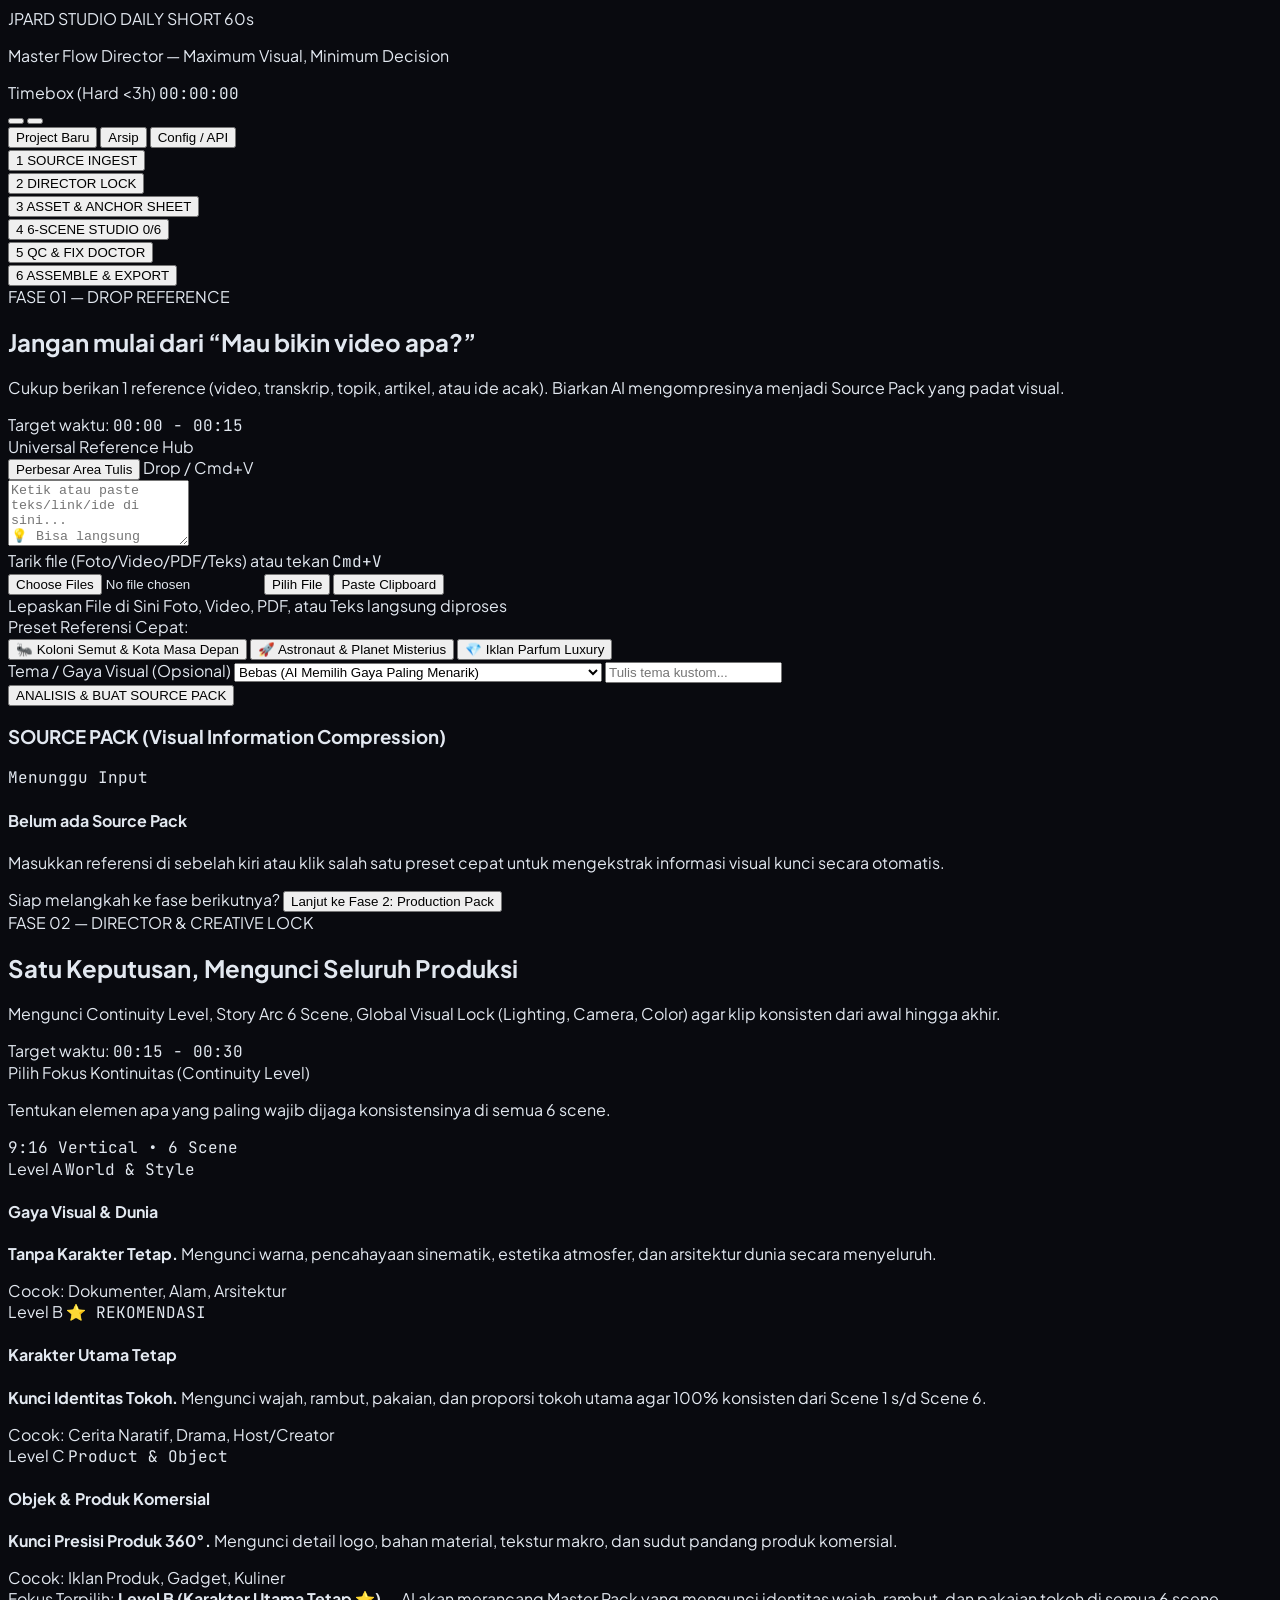
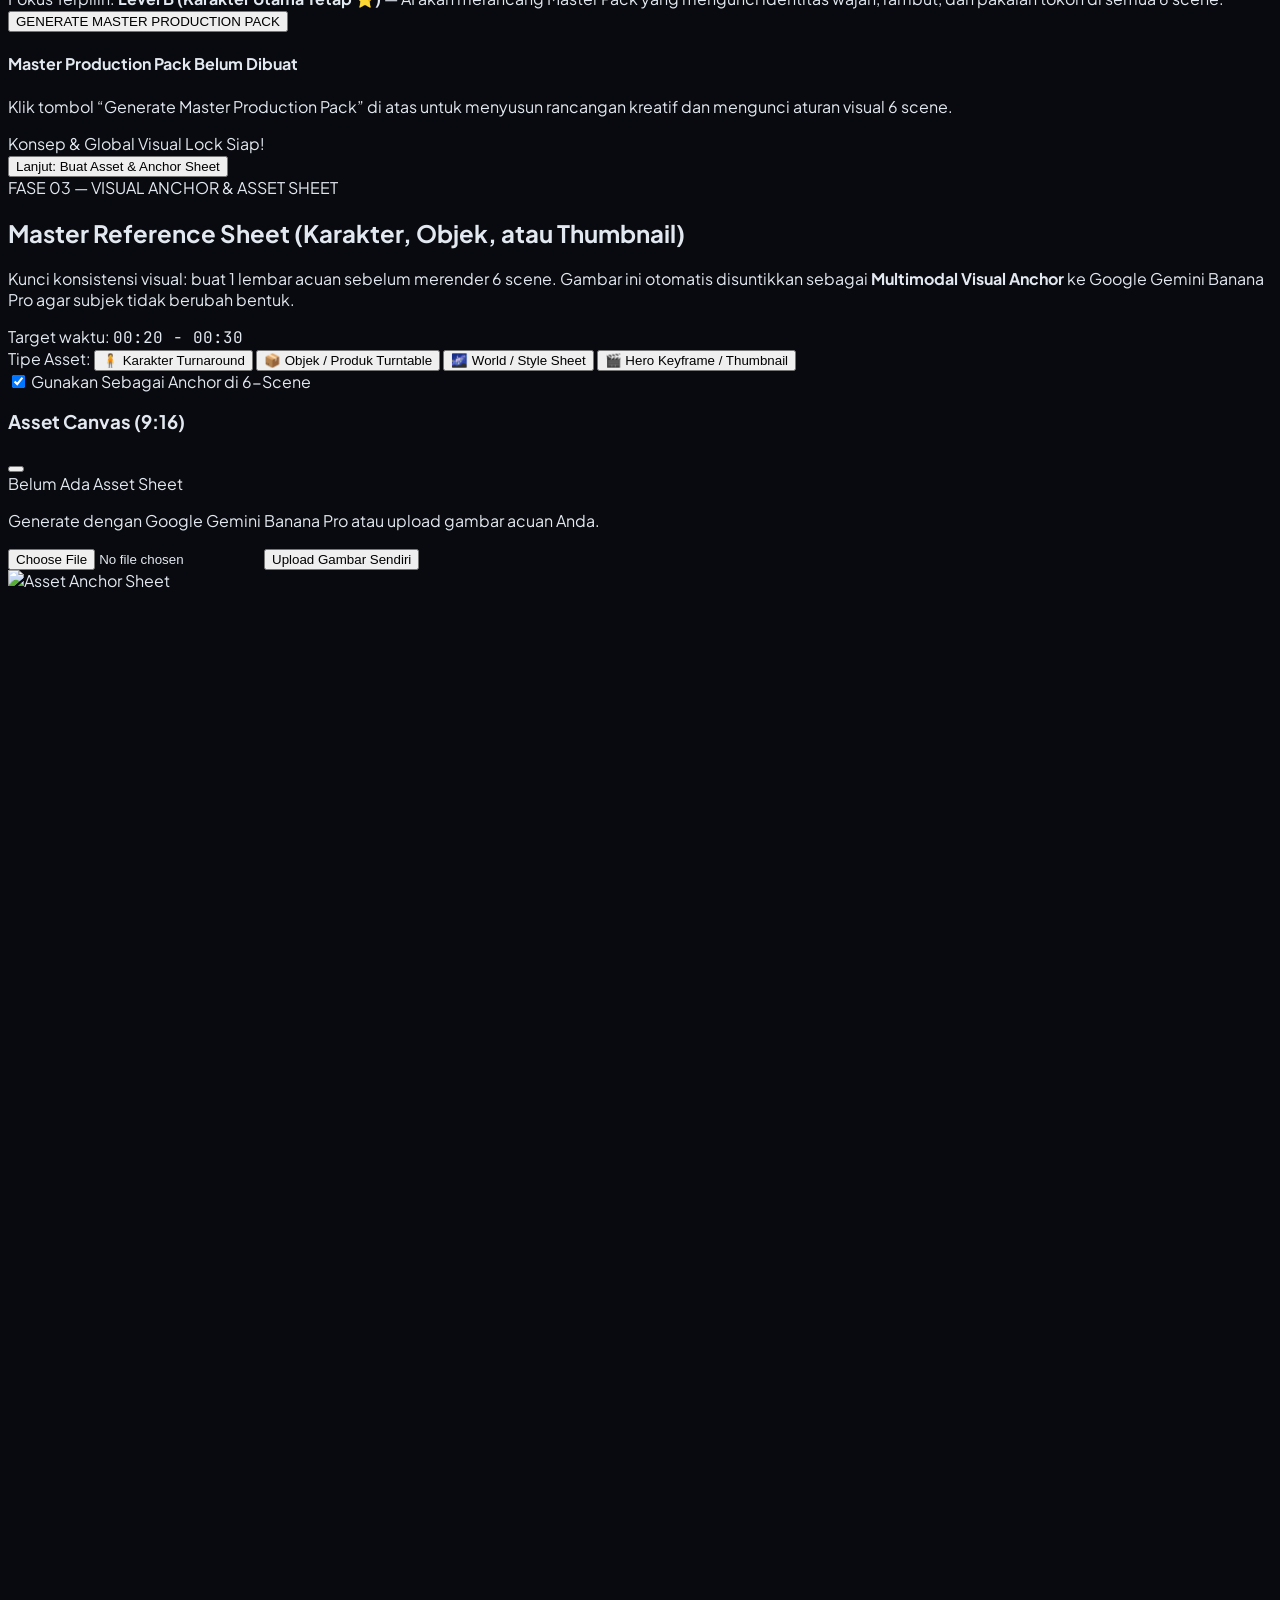
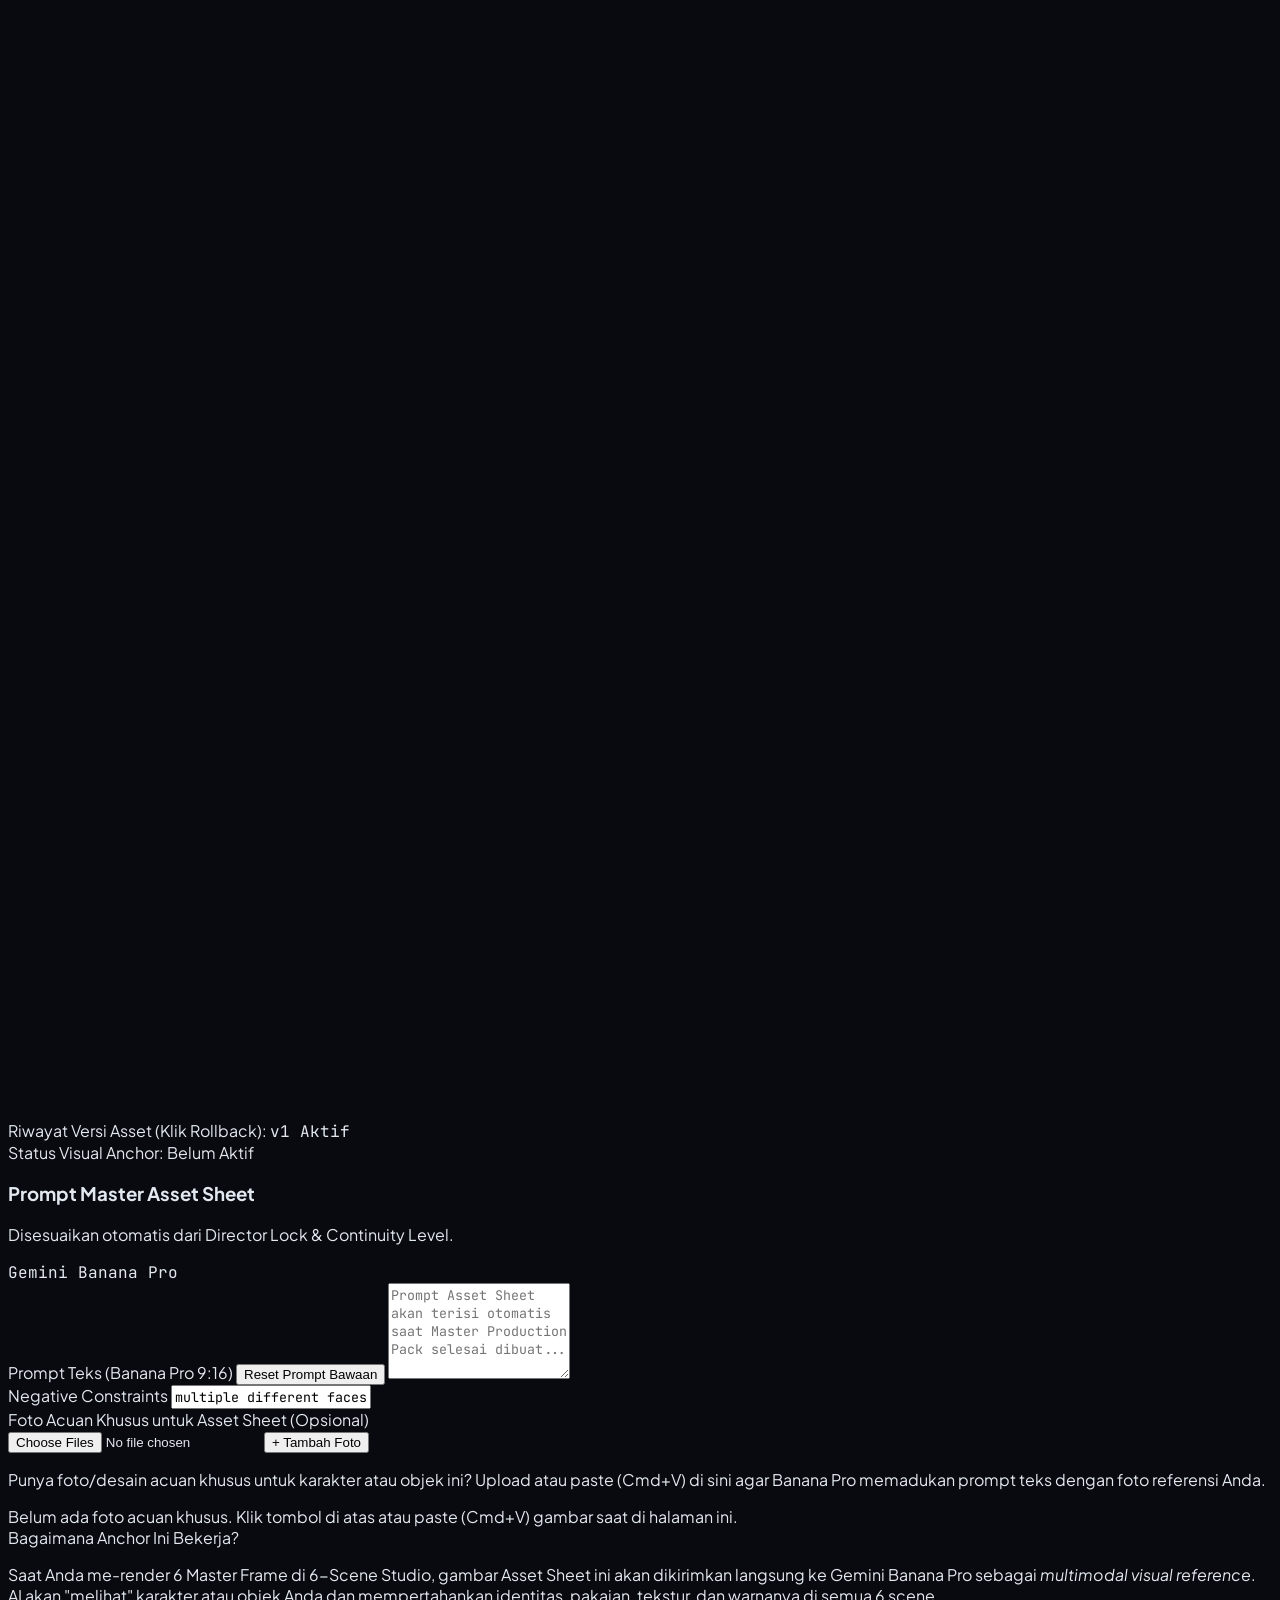
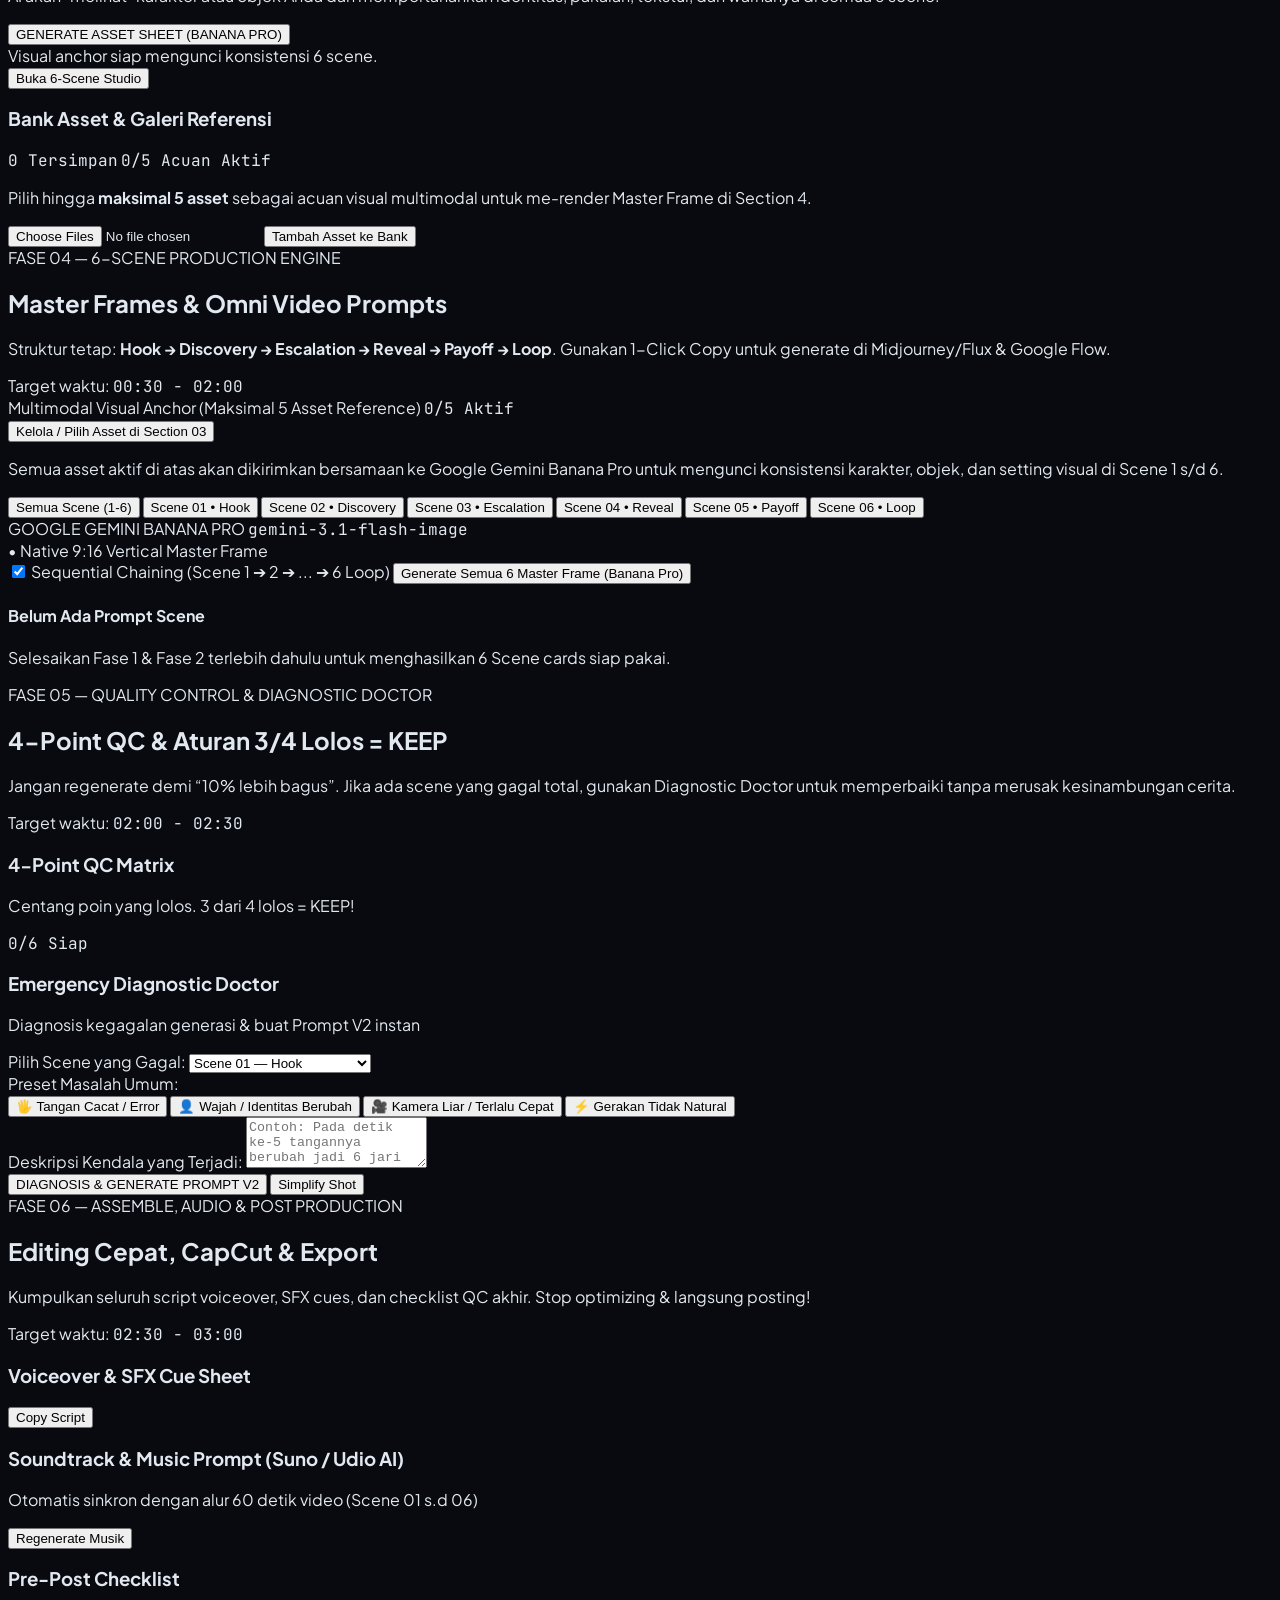
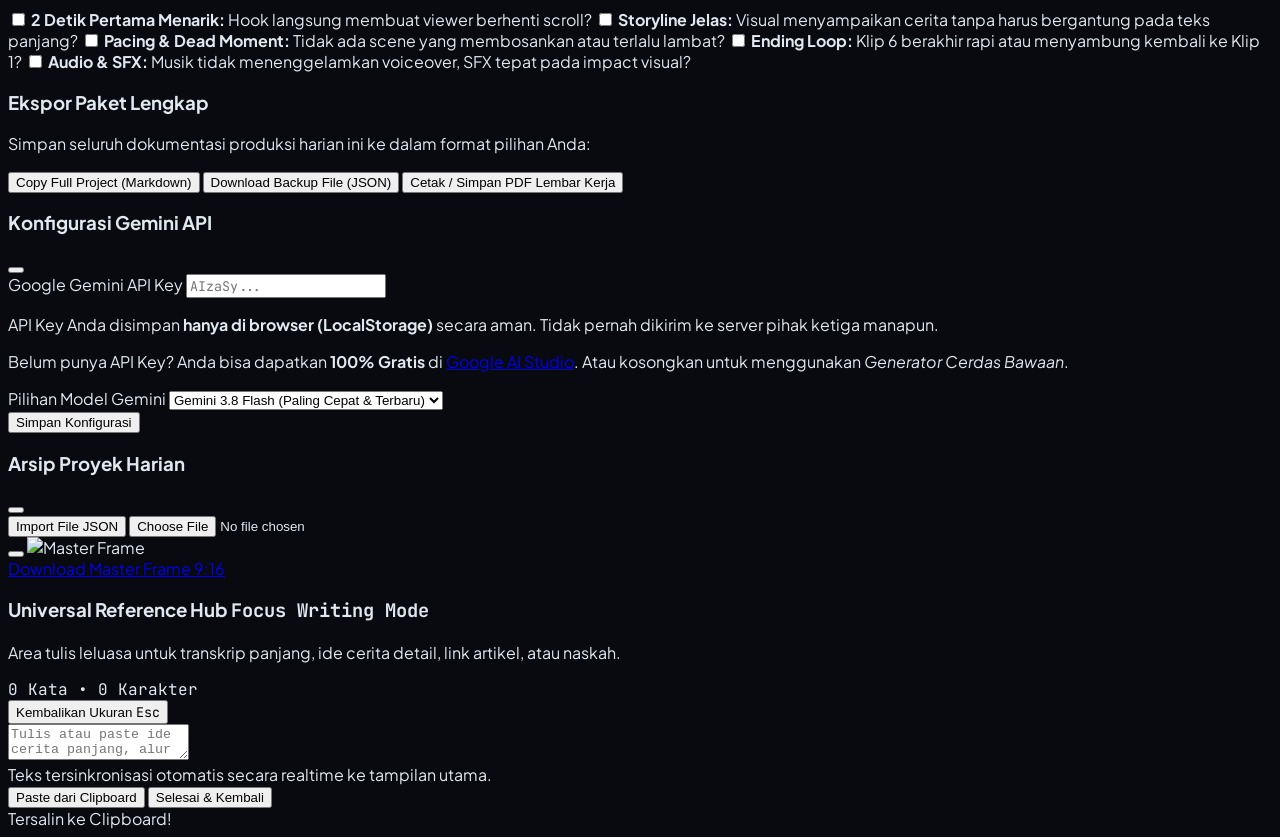
==== commit 7e3492b2: "feat: Focus writing modal, continuity cards redesign, asset prompt references, and sequential loopin" ====
--- a/JPard Studio/index.html
+++ b/JPard Studio/index.html
@@ -184,8 +184,17 @@
             <!-- Unified Smart Reference Ingest Hub (Drag & Drop + Paste Cmd+V) -->
             <div id="referenceHub" class="space-y-3">
               <label class="block text-xs font-bold text-slate-300 uppercase tracking-wider flex items-center justify-between">
-                <span>Universal Reference Hub</span>
-                <span class="text-[10px] text-orange-400 font-semibold px-2 py-0.5 rounded bg-orange-500/10 border border-orange-500/20">Drop File / Paste (Cmd+V)</span>
+                <span class="flex items-center gap-1.5">
+                  <i data-lucide="sparkles" class="w-3.5 h-3.5 text-orange-400"></i>
+                  <span>Universal Reference Hub</span>
+                </span>
+                <div class="flex items-center gap-2">
+                  <button type="button" id="btnExpandReferenceHub" class="text-[11px] text-orange-400 hover:text-orange-300 font-semibold flex items-center gap-1 transition px-2 py-0.5 rounded bg-orange-500/10 hover:bg-orange-500/20 border border-orange-500/30" title="Buka Mode Tulis Penuh / Popup Layar Besar">
+                    <i data-lucide="maximize-2" class="w-3 h-3"></i>
+                    <span>Perbesar Area Tulis</span>
+                  </button>
+                  <span class="text-[10px] text-slate-400 font-semibold px-2 py-0.5 rounded bg-dark-card border border-dark-border hidden sm:inline-block">Drop / Cmd+V</span>
+                </div>
               </label>
 
               <!-- Main Interactive Container with Drop & Paste -->
@@ -338,33 +347,92 @@
       <div class="space-y-6">
         
         <!-- Top Toolbar: Continuity Level & Trigger -->
-        <div class="p-5 rounded-2xl bg-dark-panel border border-dark-border flex flex-col md:flex-row items-start md:items-center justify-between gap-4">
-          <div class="flex items-center gap-4 flex-wrap">
-            <div>
-              <span class="text-xs font-semibold text-slate-400 block mb-1">Continuity Level:</span>
-              <div class="inline-flex rounded-xl p-1 bg-[#0a0c14] border border-dark-border">
-                <button type="button" class="btn-level px-3 py-1.5 rounded-lg text-xs font-bold transition text-slate-400" data-level="A">
-                  Level A (Simple / Style)
-                </button>
-                <button type="button" class="btn-level px-3 py-1.5 rounded-lg text-xs font-bold transition text-slate-400" data-level="B">
-                  Level B (Character)
-                </button>
-                <button type="button" class="btn-level px-3 py-1.5 rounded-lg text-xs font-bold transition text-slate-400" data-level="C">
-                  Level C (Heavy / Product)
-                </button>
-              </div>
-            </div>
-
-            <div class="border-l border-dark-border pl-4 hidden md:block">
-              <span class="text-xs font-semibold text-slate-400 block mb-1">Format Video:</span>
-              <span class="text-xs font-mono text-slate-300 font-bold bg-[#0a0c14] px-2.5 py-1.5 rounded-lg border border-dark-border">9:16 Vertical • 6 Scene • ~60s</span>
-            </div>
-          </div>
-
-          <button id="btnBuildProductionPack" class="px-5 py-3 rounded-xl bg-blue-600 hover:bg-blue-500 text-white font-extrabold text-xs flex items-center gap-2 shadow-lg shadow-blue-600/30 transition">
-            <i data-lucide="film" class="w-4 h-4"></i>
-            <span>GENERATE MASTER PRODUCTION PACK</span>
-          </button>
+        <div class="p-5 rounded-2xl bg-dark-panel border border-dark-border space-y-4">
+          <div>
+            <div class="flex flex-col sm:flex-row sm:items-center justify-between gap-1 mb-3">
+              <div>
+                <span class="text-xs font-extrabold text-white uppercase tracking-wider flex items-center gap-2">
+                  <span class="w-2.5 h-2.5 rounded-full bg-blue-400"></span>
+                  <span>Pilih Fokus Kontinuitas (Continuity Level)</span>
+                </span>
+                <p class="text-xs text-slate-400 mt-0.5">Tentukan elemen apa yang paling wajib dijaga konsistensinya di semua 6 scene.</p>
+              </div>
+              <span class="text-xs font-mono text-slate-400 font-semibold bg-[#0a0c14] px-2.5 py-1 rounded-lg border border-dark-border self-start sm:self-auto">
+                9:16 Vertical • 6 Scene
+              </span>
+            </div>
+
+            <!-- 3 Interactive Cards -->
+            <div class="grid grid-cols-1 md:grid-cols-3 gap-3">
+              
+              <!-- Card Level A -->
+              <div class="btn-level-card cursor-pointer p-4 rounded-xl border-2 transition flex flex-col justify-between space-y-3 bg-[#080a14] border-dark-border hover:border-blue-500/50" data-level="A">
+                <div class="space-y-1.5">
+                  <div class="flex items-center justify-between">
+                    <span class="text-xs font-black text-blue-400 uppercase tracking-wider">Level A</span>
+                    <span class="text-[10px] font-mono px-1.5 py-0.5 rounded bg-blue-500/10 text-blue-300 border border-blue-500/20">World &amp; Style</span>
+                  </div>
+                  <h4 class="text-sm font-bold text-white">Gaya Visual &amp; Dunia</h4>
+                  <p class="text-[11px] text-slate-400 leading-relaxed">
+                    <strong>Tanpa Karakter Tetap.</strong> Mengunci warna, pencahayaan sinematik, estetika atmosfer, dan arsitektur dunia secara menyeluruh.
+                  </p>
+                </div>
+                <div class="pt-2 border-t border-dark-border/60 text-[10px] text-slate-400 flex items-center justify-between">
+                  <span>Cocok: Dokumenter, Alam, Arsitektur</span>
+                  <i data-lucide="check-circle" class="w-4 h-4 check-icon hidden text-blue-400"></i>
+                </div>
+              </div>
+
+              <!-- Card Level B (Popular / Recommended) -->
+              <div class="btn-level-card cursor-pointer p-4 rounded-xl border-2 transition flex flex-col justify-between space-y-3 bg-[#080a14] border-blue-500/80 bg-blue-950/25 shadow-lg shadow-blue-500/10" data-level="B">
+                <div class="space-y-1.5">
+                  <div class="flex items-center justify-between">
+                    <span class="text-xs font-black text-blue-400 uppercase tracking-wider">Level B</span>
+                    <span class="text-[10px] font-mono px-2 py-0.5 rounded bg-emerald-500/20 text-emerald-300 border border-emerald-500/30 font-bold">⭐ REKOMENDASI</span>
+                  </div>
+                  <h4 class="text-sm font-bold text-white">Karakter Utama Tetap</h4>
+                  <p class="text-[11px] text-slate-300 leading-relaxed">
+                    <strong>Kunci Identitas Tokoh.</strong> Mengunci wajah, rambut, pakaian, dan proporsi tokoh utama agar 100% konsisten dari Scene 1 s/d Scene 6.
+                  </p>
+                </div>
+                <div class="pt-2 border-t border-dark-border/60 text-[10px] text-blue-300 font-semibold flex items-center justify-between">
+                  <span>Cocok: Cerita Naratif, Drama, Host/Creator</span>
+                  <i data-lucide="check-circle" class="w-4 h-4 check-icon text-blue-400"></i>
+                </div>
+              </div>
+
+              <!-- Card Level C -->
+              <div class="btn-level-card cursor-pointer p-4 rounded-xl border-2 transition flex flex-col justify-between space-y-3 bg-[#080a14] border-dark-border hover:border-blue-500/50" data-level="C">
+                <div class="space-y-1.5">
+                  <div class="flex items-center justify-between">
+                    <span class="text-xs font-black text-blue-400 uppercase tracking-wider">Level C</span>
+                    <span class="text-[10px] font-mono px-1.5 py-0.5 rounded bg-amber-500/10 text-amber-300 border border-amber-500/20">Product &amp; Object</span>
+                  </div>
+                  <h4 class="text-sm font-bold text-white">Objek &amp; Produk Komersial</h4>
+                  <p class="text-[11px] text-slate-400 leading-relaxed">
+                    <strong>Kunci Presisi Produk 360°.</strong> Mengunci detail logo, bahan material, tekstur makro, dan sudut pandang produk komersial.
+                  </p>
+                </div>
+                <div class="pt-2 border-t border-dark-border/60 text-[10px] text-slate-400 flex items-center justify-between">
+                  <span>Cocok: Iklan Produk, Gadget, Kuliner</span>
+                  <i data-lucide="check-circle" class="w-4 h-4 check-icon hidden text-blue-400"></i>
+                </div>
+              </div>
+
+            </div>
+
+            <!-- Explanation & Action Footer in Toolbar -->
+            <div class="flex flex-col sm:flex-row items-center justify-between gap-3 pt-3 border-t border-dark-border/60">
+              <div class="flex items-center gap-2 text-xs text-slate-300">
+                <i data-lucide="info" class="w-4 h-4 text-blue-400 shrink-0"></i>
+                <span id="continuitySelectedDescription">Fokus Terpilih: <strong>Level B (Karakter Utama)</strong> — AI akan merancang Master Pack yang mengunci konsistensi tokoh di 6 scene.</span>
+              </div>
+              <button id="btnBuildProductionPack" class="w-full sm:w-auto px-6 py-3 rounded-xl bg-blue-600 hover:bg-blue-500 text-white font-extrabold text-xs flex items-center justify-center gap-2 shadow-lg shadow-blue-600/30 transition shrink-0">
+                <i data-lucide="film" class="w-4 h-4"></i>
+                <span>GENERATE MASTER PRODUCTION PACK</span>
+              </button>
+            </div>
+          </div>
         </div>
 
         <!-- Master Pack Details Container -->
@@ -532,6 +600,33 @@
             <div class="space-y-2">
               <label class="block text-xs font-bold text-slate-300 uppercase tracking-wider">Negative Constraints</label>
               <input id="inputAssetNegative" type="text" class="w-full bg-[#0a0c14] border border-dark-border focus:border-purple-500 rounded-xl p-3 text-xs text-slate-300 focus:outline-none transition font-mono" value="multiple different faces, distorted anatomy, blur, text, watermark, split framing">
+            </div>
+
+            <!-- Section 3 Custom Reference Images Strip (Acuan Visual Khusus Pembuatan Asset) -->
+            <div id="assetPromptRefContainer" class="space-y-2 p-3.5 rounded-xl bg-[#090b14] border border-purple-500/25">
+              <div class="flex items-center justify-between">
+                <div class="flex items-center gap-2">
+                  <i data-lucide="image-plus" class="w-4 h-4 text-purple-400"></i>
+                  <span class="text-xs font-bold text-slate-200">Foto Acuan Khusus untuk Asset Sheet (Opsional)</span>
+                </div>
+                <div class="flex items-center gap-1.5">
+                  <input id="inputAssetPromptRefFile" type="file" accept="image/*" multiple class="hidden">
+                  <button type="button" id="btnAddAssetPromptRef" class="px-2.5 py-1 rounded-lg bg-dark-card hover:bg-dark-hover border border-dark-border text-[11px] font-semibold text-purple-300 hover:text-white transition flex items-center gap-1">
+                    <i data-lucide="upload" class="w-3 h-3 text-purple-400"></i>
+                    <span>+ Tambah Foto</span>
+                  </button>
+                </div>
+              </div>
+              <p class="text-[11px] text-slate-400 leading-relaxed">
+                Punya foto/desain acuan khusus untuk karakter atau objek ini? Upload atau paste (Cmd+V) di sini agar Banana Pro memadukan prompt teks dengan foto referensi Anda.
+              </p>
+              
+              <!-- Thumbnails Tray below prompt -->
+              <div id="assetPromptRefTray" class="flex items-center gap-2.5 overflow-x-auto pt-1 no-scrollbar min-h-[60px]">
+                <div id="assetPromptRefEmpty" class="text-[11px] text-slate-500 italic py-2">
+                  Belum ada foto acuan khusus. Klik tombol di atas atau paste (Cmd+V) gambar saat di halaman ini.
+                </div>
+              </div>
             </div>
 
             <!-- Explanatory note -->
@@ -1067,6 +1162,57 @@
         </a>
       </div>
     </div>
+  <!-- Reference Focus / Fullscreen Writing Modal (Section 1) -->
+  <div id="modalReferenceFocus" class="fixed inset-0 z-50 bg-black/85 backdrop-blur-md hidden flex items-center justify-center p-3 sm:p-6 transition-all duration-300">
+    <div class="bg-[#090c16] border border-orange-500/40 rounded-2xl max-w-4xl w-full h-[88vh] flex flex-col shadow-2xl overflow-hidden relative">
+      
+      <!-- Modal Header -->
+      <div class="flex items-center justify-between p-4 sm:px-6 border-b border-dark-border bg-[#070912]">
+        <div class="flex items-center gap-2.5">
+          <span class="w-3 h-3 rounded-full bg-orange-400 animate-pulse"></span>
+          <div>
+            <h3 class="font-bold text-white text-sm sm:text-base flex items-center gap-2">
+              <span>Universal Reference Hub</span>
+              <span class="text-[10px] font-mono px-2 py-0.5 rounded bg-orange-500/20 text-orange-300 border border-orange-500/30">Focus Writing Mode</span>
+            </h3>
+            <p class="text-[11px] text-slate-400">Area tulis leluasa untuk transkrip panjang, ide cerita detail, link artikel, atau naskah.</p>
+          </div>
+        </div>
+        <div class="flex items-center gap-3">
+          <div id="focusWordCountBadge" class="text-[11px] font-mono text-slate-400 hidden sm:block">
+            0 Kata • 0 Karakter
+          </div>
+          <button id="btnMinimizeReferenceFocus" type="button" class="px-3 py-1.5 rounded-xl bg-dark-card hover:bg-dark-hover border border-dark-border text-xs font-semibold text-slate-200 hover:text-white transition flex items-center gap-1.5 shadow" title="Kembalikan ke Tampilan Normal (Esc)">
+            <i data-lucide="minimize-2" class="w-4 h-4 text-orange-400"></i>
+            <span class="hidden sm:inline">Kembalikan Ukuran</span>
+            <kbd class="text-[10px] text-slate-500 font-mono">Esc</kbd>
+          </button>
+        </div>
+      </div>
+
+      <!-- Modal Body (Textarea Area) -->
+      <div class="flex-1 p-4 sm:p-6 flex flex-col space-y-3 overflow-hidden bg-[#0a0d18]">
+        <textarea id="inputReferenceFocus" class="w-full flex-1 bg-transparent border border-dark-border/80 focus:border-orange-500 rounded-xl p-4 text-sm sm:text-base text-slate-100 placeholder-slate-500 focus:outline-none transition resize-none font-sans leading-relaxed" placeholder="Tulis atau paste ide cerita panjang, alur narasi, transkrip video, naskah podcast, atau catatan riset Anda di sini secara bebas tanpa batasan ruang..."></textarea>
+      </div>
+
+      <!-- Modal Footer -->
+      <div class="p-3.5 sm:px-6 border-t border-dark-border bg-[#070912] flex flex-wrap items-center justify-between gap-3 text-xs">
+        <div class="flex items-center gap-2 text-slate-400 text-[11px]">
+          <i data-lucide="shield-check" class="w-3.5 h-3.5 text-emerald-400"></i>
+          <span>Teks tersinkronisasi otomatis secara realtime ke tampilan utama.</span>
+        </div>
+        <div class="flex items-center gap-2">
+          <button type="button" id="btnFocusPasteClipboard" class="px-3 py-1.5 rounded-lg bg-orange-500/10 hover:bg-orange-500/20 border border-orange-500/30 text-orange-300 font-semibold text-xs transition flex items-center gap-1">
+            <i data-lucide="clipboard" class="w-3.5 h-3.5"></i>
+            <span>Paste dari Clipboard</span>
+          </button>
+          <button type="button" id="btnSaveAndCloseFocus" class="px-4 py-1.5 rounded-lg bg-orange-600 hover:bg-orange-500 text-white font-bold text-xs transition shadow-lg shadow-orange-600/20">
+            Selesai &amp; Kembali
+          </button>
+        </div>
+      </div>
+
+    </div>
   </div>
 
   <!-- Toast Notification Container -->
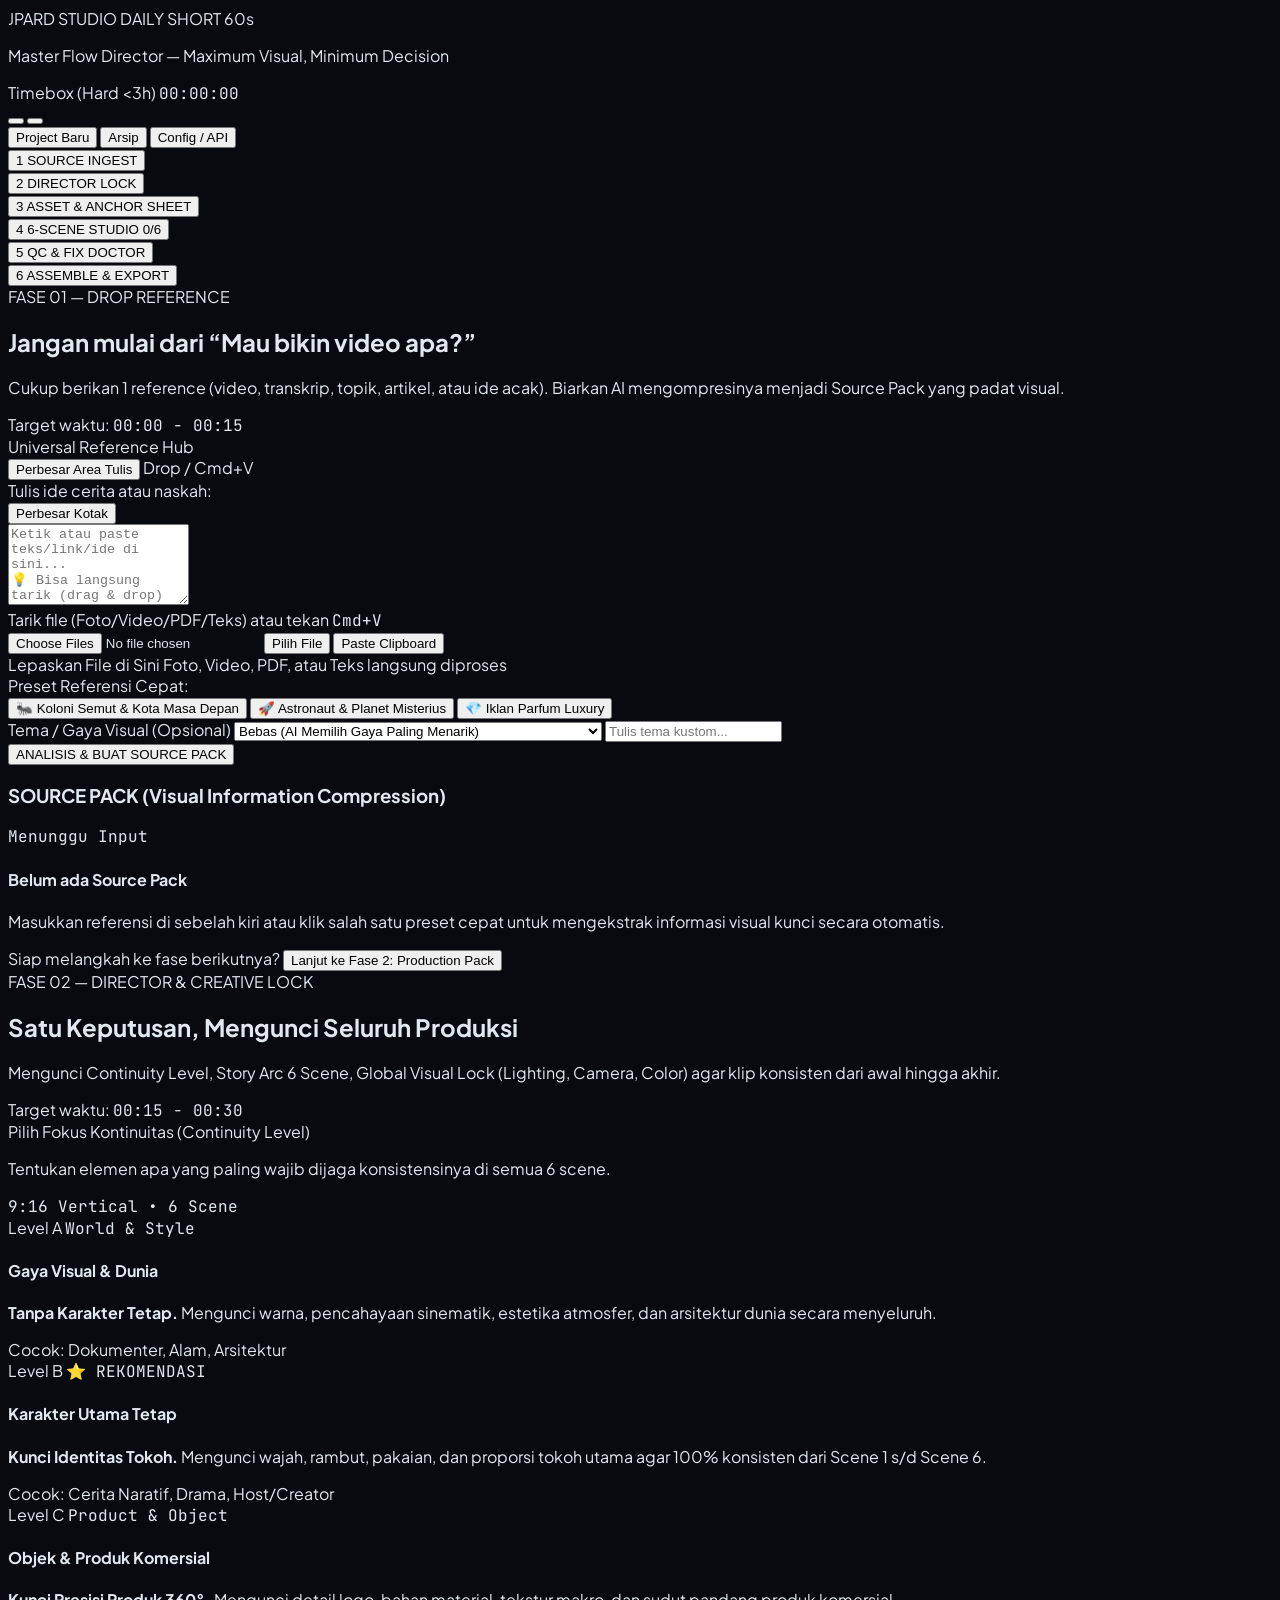
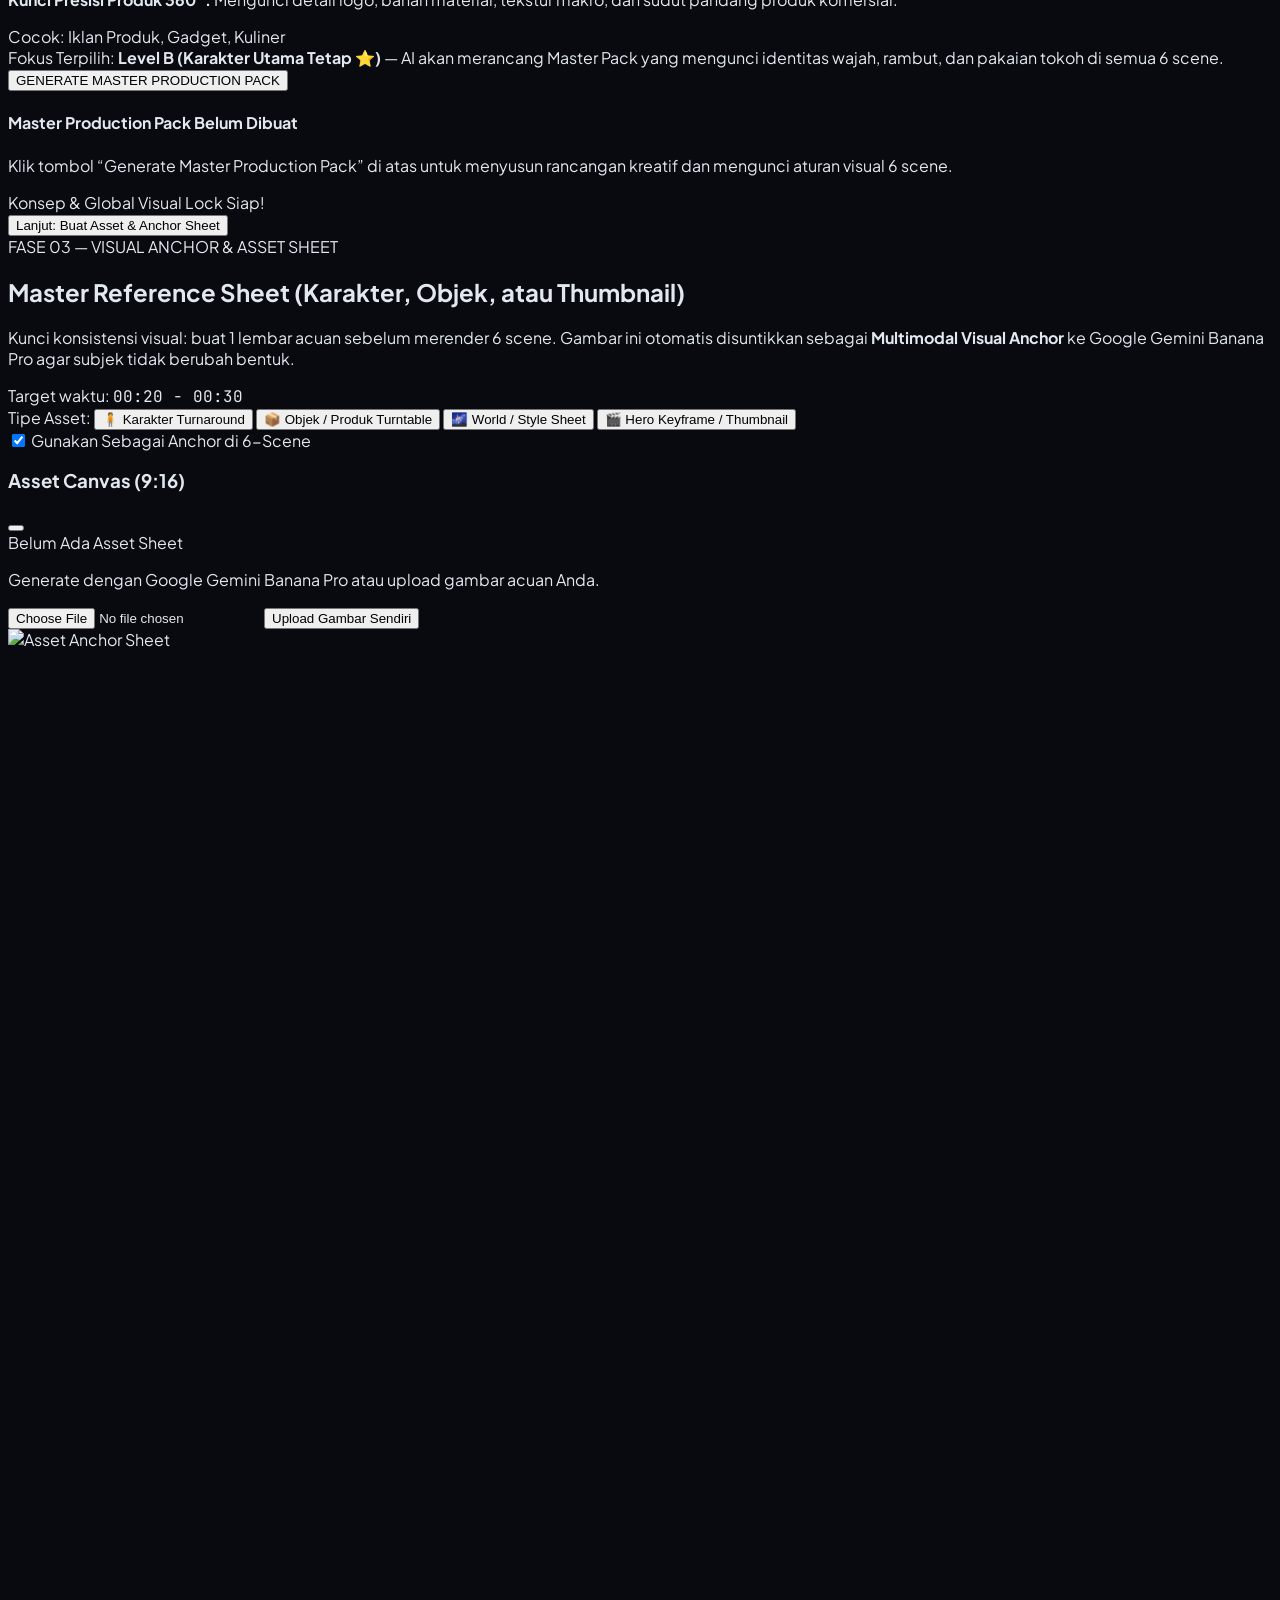
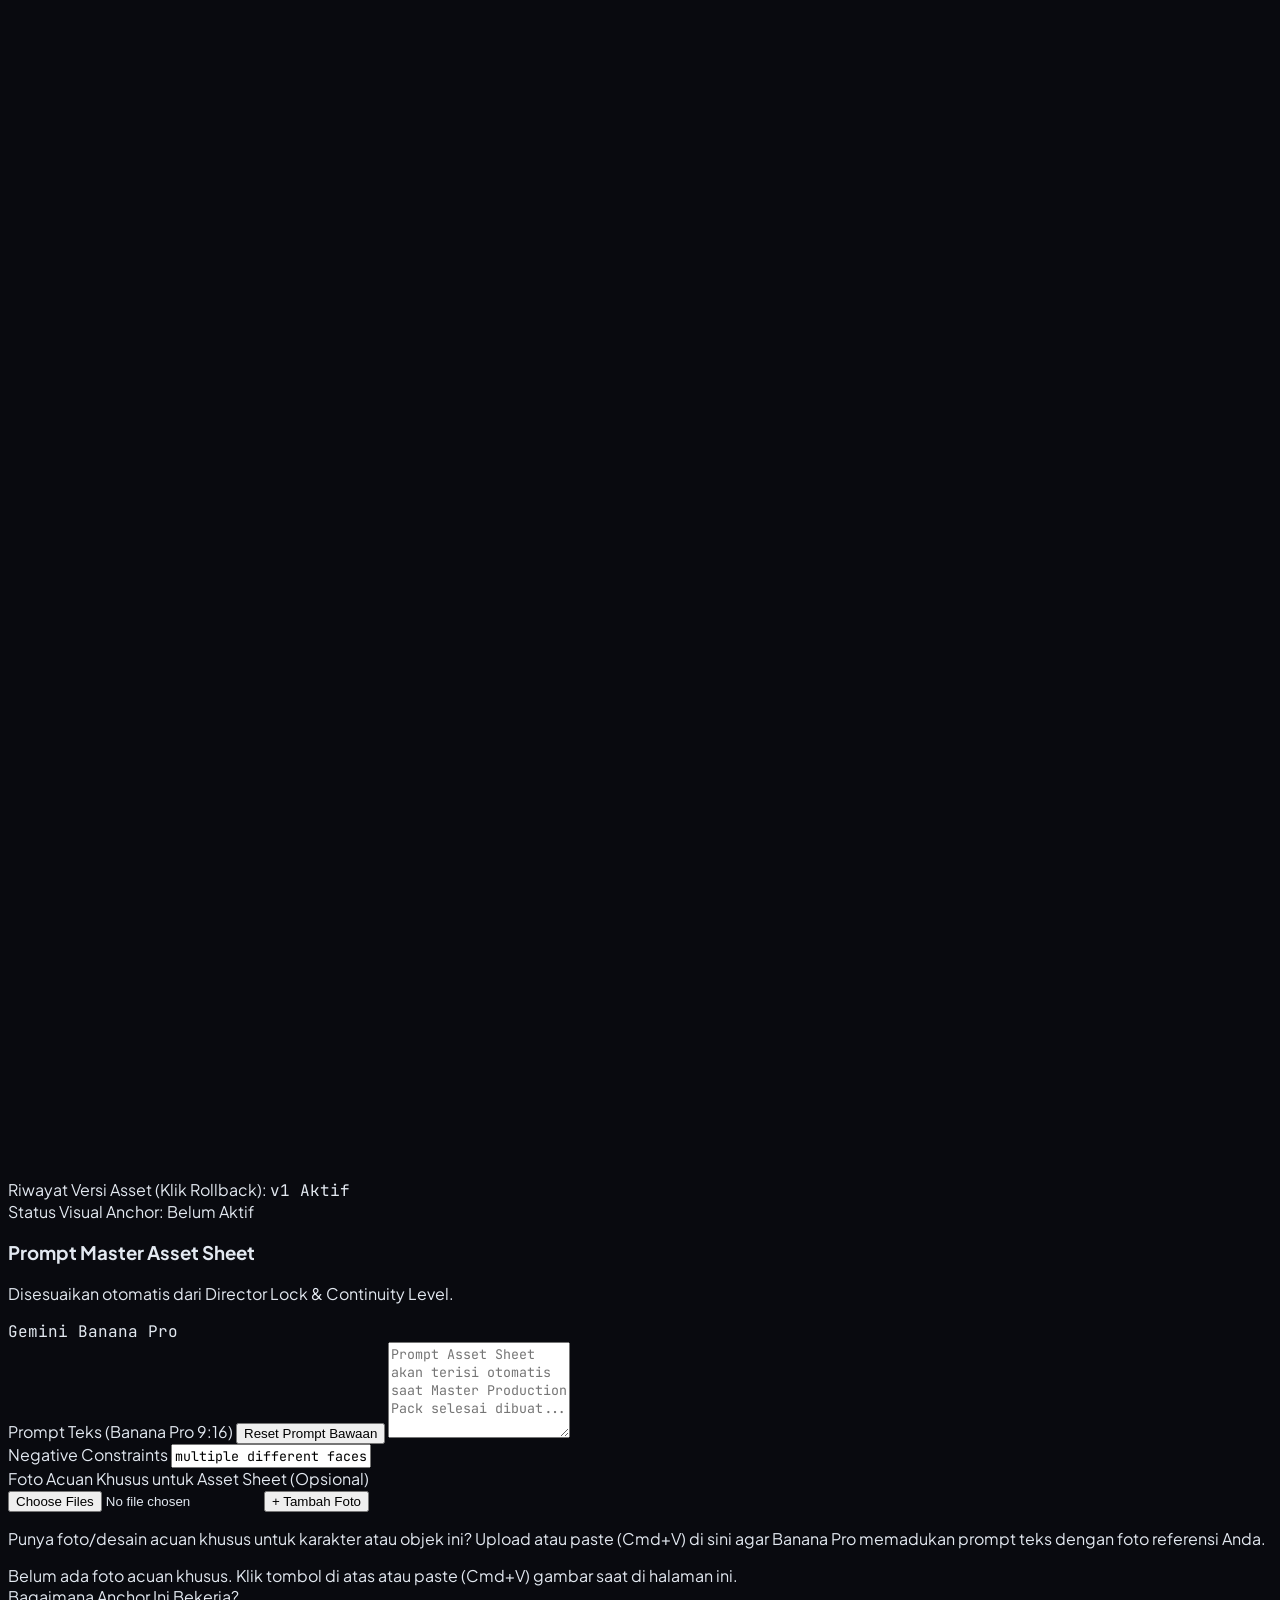
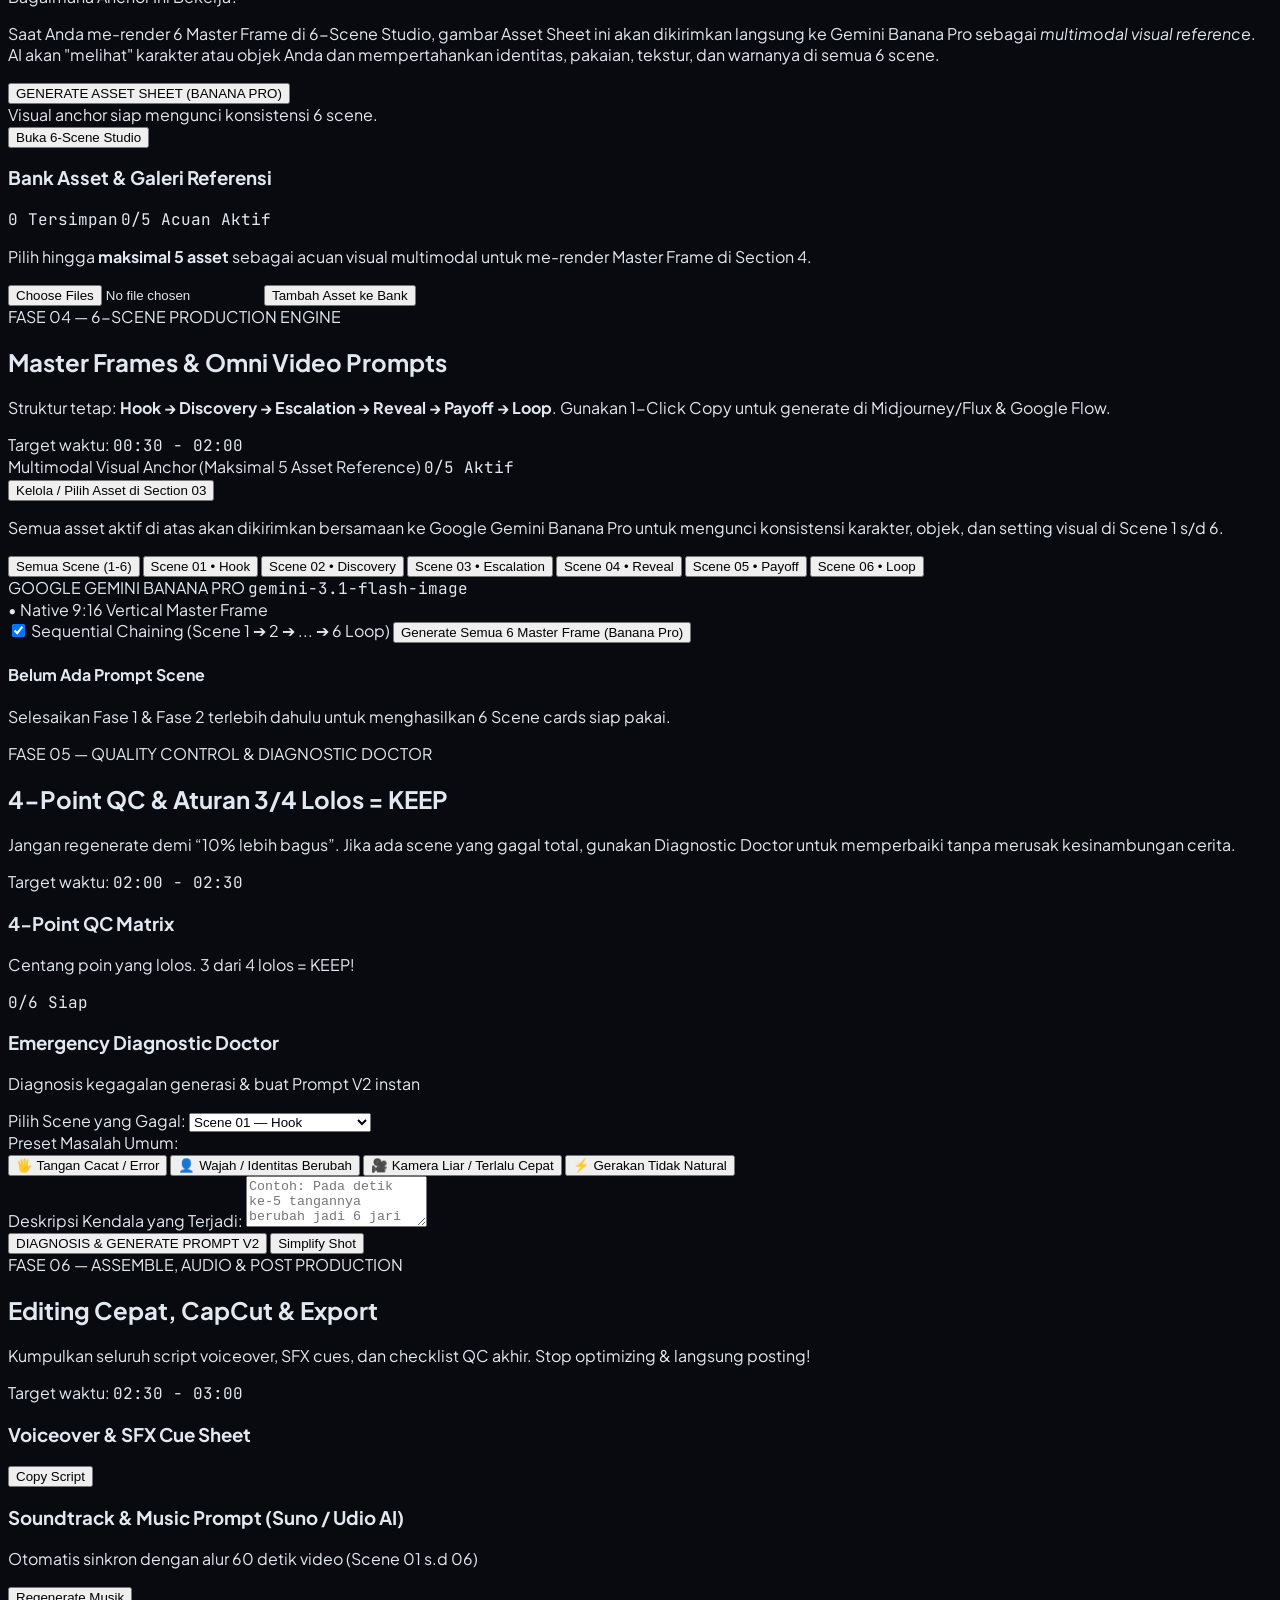
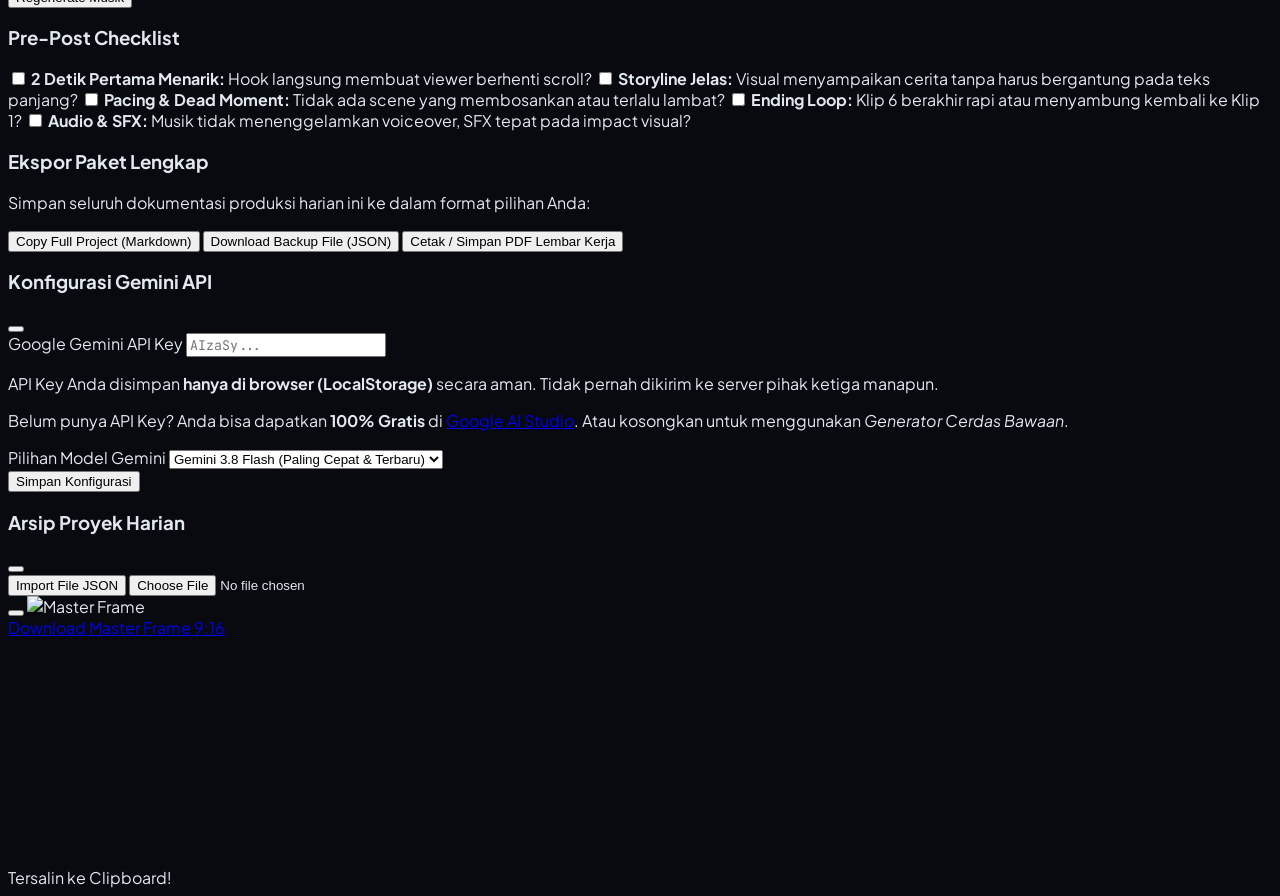
==== commit 3b4c5fd5: "feat(Section 1): Smooth zoom popup transition, blur backdrop, auto-resizing textarea, and prominent " ====
--- a/JPard Studio/index.html
+++ b/JPard Studio/index.html
@@ -183,25 +183,37 @@
             
             <!-- Unified Smart Reference Ingest Hub (Drag & Drop + Paste Cmd+V) -->
             <div id="referenceHub" class="space-y-3">
-              <label class="block text-xs font-bold text-slate-300 uppercase tracking-wider flex items-center justify-between">
-                <span class="flex items-center gap-1.5">
+              <div class="flex items-center justify-between">
+                <label class="text-xs font-bold text-slate-300 uppercase tracking-wider flex items-center gap-1.5">
                   <i data-lucide="sparkles" class="w-3.5 h-3.5 text-orange-400"></i>
                   <span>Universal Reference Hub</span>
-                </span>
+                </label>
                 <div class="flex items-center gap-2">
-                  <button type="button" id="btnExpandReferenceHub" class="text-[11px] text-orange-400 hover:text-orange-300 font-semibold flex items-center gap-1 transition px-2 py-0.5 rounded bg-orange-500/10 hover:bg-orange-500/20 border border-orange-500/30" title="Buka Mode Tulis Penuh / Popup Layar Besar">
-                    <i data-lucide="maximize-2" class="w-3 h-3"></i>
+                  <button type="button" id="btnExpandReferenceHub" class="text-xs text-orange-400 hover:text-orange-300 font-bold flex items-center gap-1.5 transition px-2.5 py-1 rounded-lg bg-orange-500/10 hover:bg-orange-500/20 border border-orange-500/30 shadow-sm" title="Buka Mode Tulis Layar Penuh">
+                    <i data-lucide="maximize-2" class="w-3.5 h-3.5"></i>
                     <span>Perbesar Area Tulis</span>
                   </button>
                   <span class="text-[10px] text-slate-400 font-semibold px-2 py-0.5 rounded bg-dark-card border border-dark-border hidden sm:inline-block">Drop / Cmd+V</span>
                 </div>
-              </label>
+              </div>
 
               <!-- Main Interactive Container with Drop & Paste -->
               <div id="smartDropContainer" class="relative rounded-2xl border-2 border-dashed border-dark-border hover:border-orange-500/70 transition bg-[#0a0c14] p-4 group">
                 
+                <!-- Floating Expand Action Bar on Top of Textarea -->
+                <div class="flex items-center justify-between mb-2">
+                  <div class="flex items-center gap-1.5 text-xs text-slate-400 font-medium">
+                    <span class="w-2 h-2 rounded-full bg-orange-400 animate-pulse"></span>
+                    <span>Tulis ide cerita atau naskah:</span>
+                  </div>
+                  <button type="button" id="btnExpandReferenceHubFloating" class="px-2.5 py-1 rounded-lg bg-orange-500/15 hover:bg-orange-500/25 border border-orange-500/40 hover:border-orange-400 text-orange-300 text-xs font-bold flex items-center gap-1.5 transition shadow-sm" title="Perbesar Layar Penuh (Pop-up Fokus)">
+                    <i data-lucide="maximize-2" class="w-3.5 h-3.5"></i>
+                    <span>Perbesar Kotak</span>
+                  </button>
+                </div>
+
                 <!-- Textarea for text/link/ideas/transcript -->
-                <textarea id="inputReference" rows="4" class="w-full bg-transparent border-0 focus:ring-0 p-0 text-sm text-slate-200 placeholder-slate-500 focus:outline-none transition resize-none font-sans" placeholder="Ketik atau paste teks/link/ide di sini...
+                <textarea id="inputReference" rows="5" class="w-full bg-transparent border-0 focus:ring-0 p-0 text-sm text-slate-200 placeholder-slate-500 focus:outline-none transition resize-y font-sans min-h-[120px] leading-relaxed" placeholder="Ketik atau paste teks/link/ide di sini...
 💡 Bisa langsung tarik (drag &amp; drop) foto, video, PDF, file teks, atau tekan Cmd+V / Ctrl+V untuk menempel gambar dari clipboard!"></textarea>
 
                 <!-- Attached Media Preview (Multiple Thumbnails) -->
@@ -1163,51 +1175,54 @@
       </div>
     </div>
   <!-- Reference Focus / Fullscreen Writing Modal (Section 1) -->
-  <div id="modalReferenceFocus" class="fixed inset-0 z-50 bg-black/85 backdrop-blur-md hidden flex items-center justify-center p-3 sm:p-6 transition-all duration-300">
-    <div class="bg-[#090c16] border border-orange-500/40 rounded-2xl max-w-4xl w-full h-[88vh] flex flex-col shadow-2xl overflow-hidden relative">
+  <div id="modalReferenceFocus" class="fixed inset-0 z-50 bg-black/85 backdrop-blur-xl flex items-center justify-center p-3 sm:p-6 focus-modal-overlay">
+    <div class="focus-modal-card bg-[#090c16]/95 border-2 border-orange-500/60 rounded-3xl max-w-4xl w-full h-[88vh] flex flex-col shadow-[0_0_60px_rgba(249,115,22,0.25)] overflow-hidden relative backdrop-blur-2xl">
       
       <!-- Modal Header -->
-      <div class="flex items-center justify-between p-4 sm:px-6 border-b border-dark-border bg-[#070912]">
-        <div class="flex items-center gap-2.5">
+      <div class="flex items-center justify-between p-4 sm:px-6 border-b border-dark-border bg-[#070912]/90">
+        <div class="flex items-center gap-3">
           <span class="w-3 h-3 rounded-full bg-orange-400 animate-pulse"></span>
           <div>
             <h3 class="font-bold text-white text-sm sm:text-base flex items-center gap-2">
               <span>Universal Reference Hub</span>
-              <span class="text-[10px] font-mono px-2 py-0.5 rounded bg-orange-500/20 text-orange-300 border border-orange-500/30">Focus Writing Mode</span>
+              <span class="text-[10px] font-mono font-bold px-2.5 py-0.5 rounded-full bg-orange-500/20 text-orange-300 border border-orange-500/40">Mode Layar Besar (Pop-up Fokus)</span>
             </h3>
-            <p class="text-[11px] text-slate-400">Area tulis leluasa untuk transkrip panjang, ide cerita detail, link artikel, atau naskah.</p>
+            <p class="text-[11px] text-slate-400">Area tulis leluasa di tengah layar untuk transkrip panjang, ide cerita detail, naskah podcast, atau riset.</p>
           </div>
         </div>
         <div class="flex items-center gap-3">
-          <div id="focusWordCountBadge" class="text-[11px] font-mono text-slate-400 hidden sm:block">
+          <div id="focusWordCountBadge" class="text-xs font-mono text-orange-300 bg-orange-950/40 px-3 py-1 rounded-lg border border-orange-500/20 hidden sm:block">
             0 Kata • 0 Karakter
           </div>
-          <button id="btnMinimizeReferenceFocus" type="button" class="px-3 py-1.5 rounded-xl bg-dark-card hover:bg-dark-hover border border-dark-border text-xs font-semibold text-slate-200 hover:text-white transition flex items-center gap-1.5 shadow" title="Kembalikan ke Tampilan Normal (Esc)">
-            <i data-lucide="minimize-2" class="w-4 h-4 text-orange-400"></i>
-            <span class="hidden sm:inline">Kembalikan Ukuran</span>
-            <kbd class="text-[10px] text-slate-500 font-mono">Esc</kbd>
+          <button id="btnMinimizeReferenceFocus" type="button" class="px-3.5 py-2 rounded-xl bg-orange-600 hover:bg-orange-500 text-white text-xs font-extrabold transition flex items-center gap-2 shadow-lg shadow-orange-600/30 hover:scale-105 active:scale-95" title="Kembalikan ke Ukuran Semula (Esc)">
+            <i data-lucide="minimize-2" class="w-4 h-4"></i>
+            <span>Kembalikan Ukuran Asli</span>
+            <kbd class="px-1.5 py-0.5 rounded bg-black/40 text-[10px] font-mono text-orange-200">Esc</kbd>
           </button>
         </div>
       </div>
 
       <!-- Modal Body (Textarea Area) -->
-      <div class="flex-1 p-4 sm:p-6 flex flex-col space-y-3 overflow-hidden bg-[#0a0d18]">
-        <textarea id="inputReferenceFocus" class="w-full flex-1 bg-transparent border border-dark-border/80 focus:border-orange-500 rounded-xl p-4 text-sm sm:text-base text-slate-100 placeholder-slate-500 focus:outline-none transition resize-none font-sans leading-relaxed" placeholder="Tulis atau paste ide cerita panjang, alur narasi, transkrip video, naskah podcast, atau catatan riset Anda di sini secara bebas tanpa batasan ruang..."></textarea>
+      <div class="flex-1 p-4 sm:p-6 flex flex-col space-y-3 overflow-hidden bg-[#070912]/60">
+        <textarea id="inputReferenceFocus" class="w-full flex-1 bg-[#05070d]/80 border border-dark-border/80 focus:border-orange-500 rounded-2xl p-5 text-sm sm:text-base text-slate-100 placeholder-slate-500 focus:outline-none transition resize-none font-sans leading-relaxed shadow-inner" placeholder="Tulis atau paste ide cerita panjang, alur narasi, transkrip video, naskah podcast, atau catatan riset Anda di sini secara leluasa tanpa batasan ruang...
+
+✨ Kotak ini berada dalam Mode Layar Besar di tengah layar. Teks otomatis tersinkronisasi realtime ke tampilan utama."></textarea>
       </div>
 
       <!-- Modal Footer -->
-      <div class="p-3.5 sm:px-6 border-t border-dark-border bg-[#070912] flex flex-wrap items-center justify-between gap-3 text-xs">
+      <div class="p-3.5 sm:px-6 border-t border-dark-border bg-[#070912]/90 flex flex-wrap items-center justify-between gap-3 text-xs">
         <div class="flex items-center gap-2 text-slate-400 text-[11px]">
           <i data-lucide="shield-check" class="w-3.5 h-3.5 text-emerald-400"></i>
           <span>Teks tersinkronisasi otomatis secara realtime ke tampilan utama.</span>
         </div>
-        <div class="flex items-center gap-2">
-          <button type="button" id="btnFocusPasteClipboard" class="px-3 py-1.5 rounded-lg bg-orange-500/10 hover:bg-orange-500/20 border border-orange-500/30 text-orange-300 font-semibold text-xs transition flex items-center gap-1">
+        <div class="flex items-center gap-2.5">
+          <button type="button" id="btnFocusPasteClipboard" class="px-3 py-1.5 rounded-xl bg-orange-500/10 hover:bg-orange-500/20 border border-orange-500/30 text-orange-300 font-bold text-xs transition flex items-center gap-1.5">
             <i data-lucide="clipboard" class="w-3.5 h-3.5"></i>
             <span>Paste dari Clipboard</span>
           </button>
-          <button type="button" id="btnSaveAndCloseFocus" class="px-4 py-1.5 rounded-lg bg-orange-600 hover:bg-orange-500 text-white font-bold text-xs transition shadow-lg shadow-orange-600/20">
-            Selesai &amp; Kembali
+          <button type="button" id="btnSaveAndCloseFocus" class="px-5 py-2 rounded-xl bg-orange-600 hover:bg-orange-500 text-white font-extrabold text-xs transition shadow-lg shadow-orange-600/30 flex items-center gap-1.5 hover:scale-105 active:scale-95">
+            <i data-lucide="check" class="w-3.5 h-3.5"></i>
+            <span>Selesai &amp; Kembalikan Ukuran</span>
           </button>
         </div>
       </div>
--- a/JPard Studio/styles.css
+++ b/JPard Studio/styles.css
@@ -111,3 +111,28 @@
 .aspect-short {
   aspect-ratio: 9 / 16;
 }
+
+/* Focus Writing Modal Pop-up Transition */
+.focus-modal-overlay {
+  opacity: 0;
+  pointer-events: none;
+  visibility: hidden;
+  transition: opacity 0.28s cubic-bezier(0.16, 1, 0.3, 1), visibility 0.28s;
+}
+
+.focus-modal-overlay.active {
+  opacity: 1;
+  pointer-events: auto;
+  visibility: visible;
+}
+
+.focus-modal-card {
+  transform: scale(0.92) translateY(18px);
+  opacity: 0;
+  transition: transform 0.32s cubic-bezier(0.16, 1, 0.3, 1), opacity 0.28s cubic-bezier(0.16, 1, 0.3, 1);
+}
+
+.focus-modal-overlay.active .focus-modal-card {
+  transform: scale(1) translateY(0);
+  opacity: 1;
+}
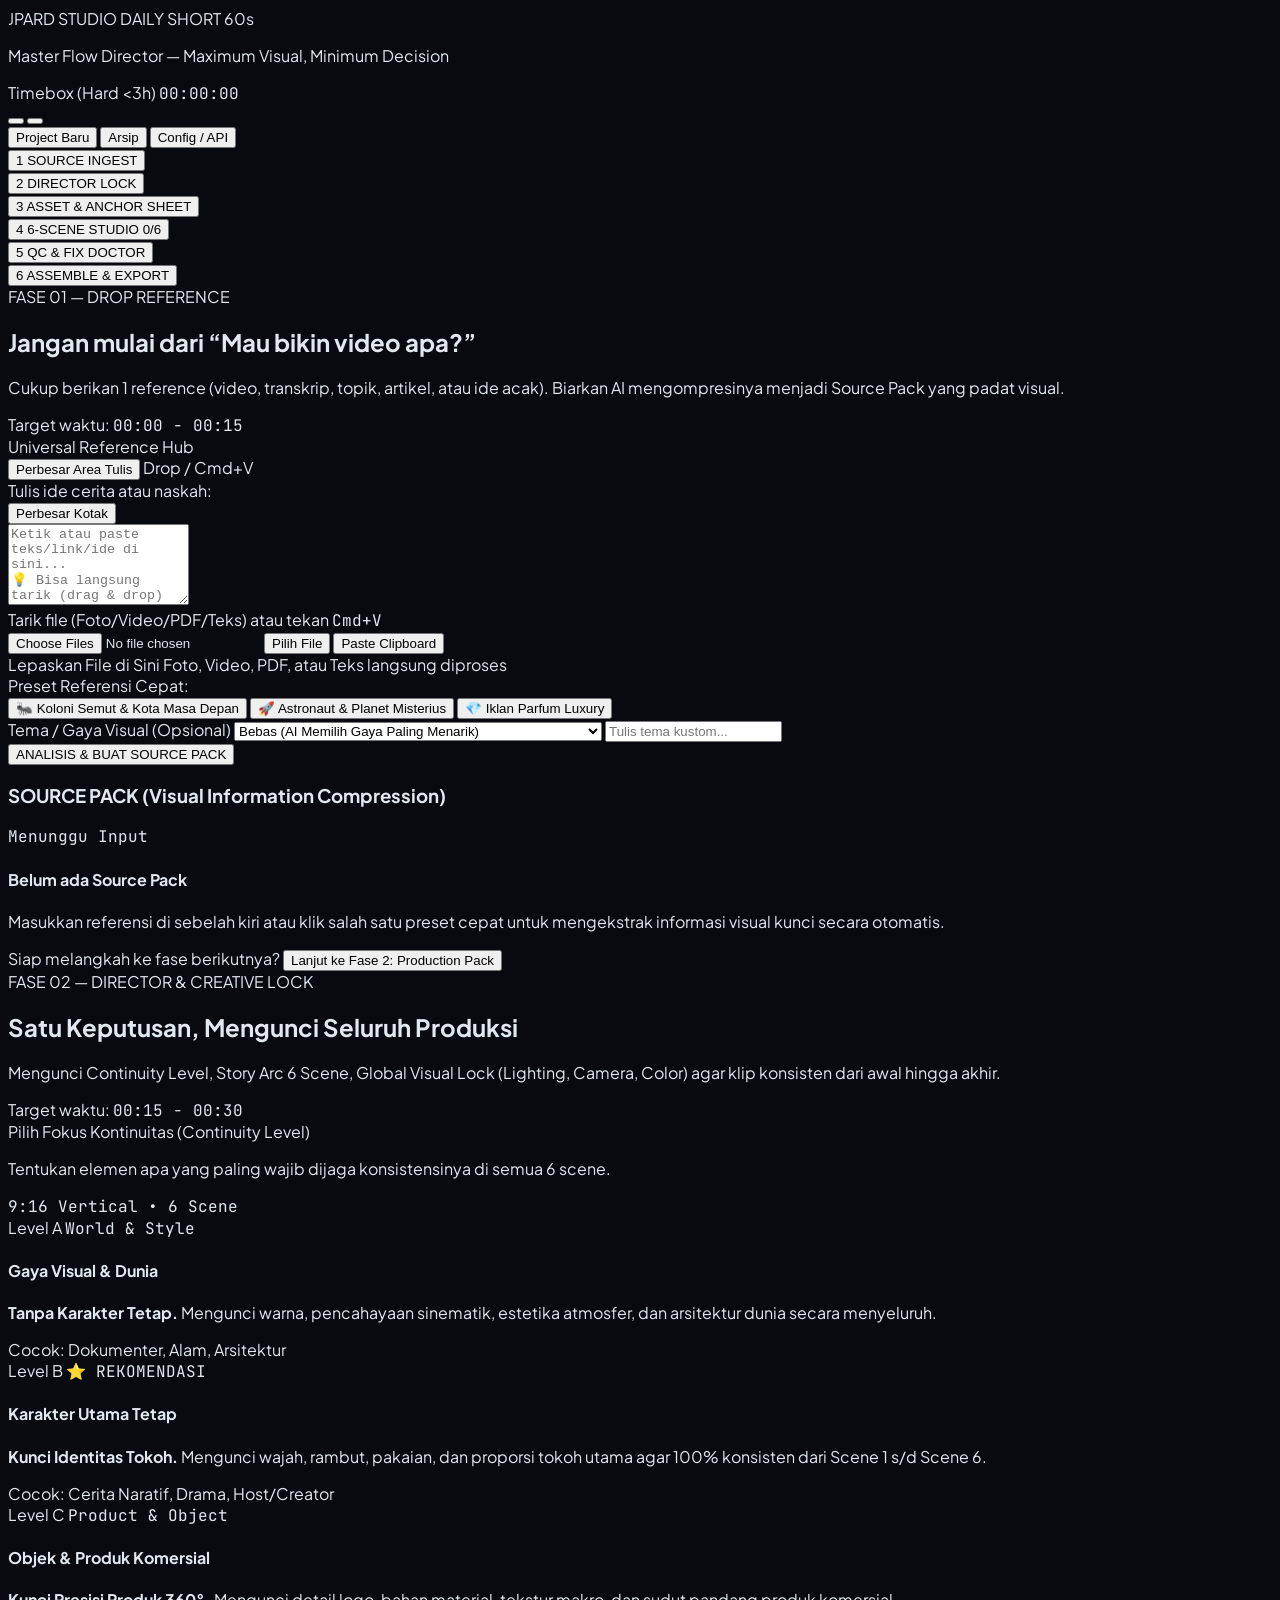
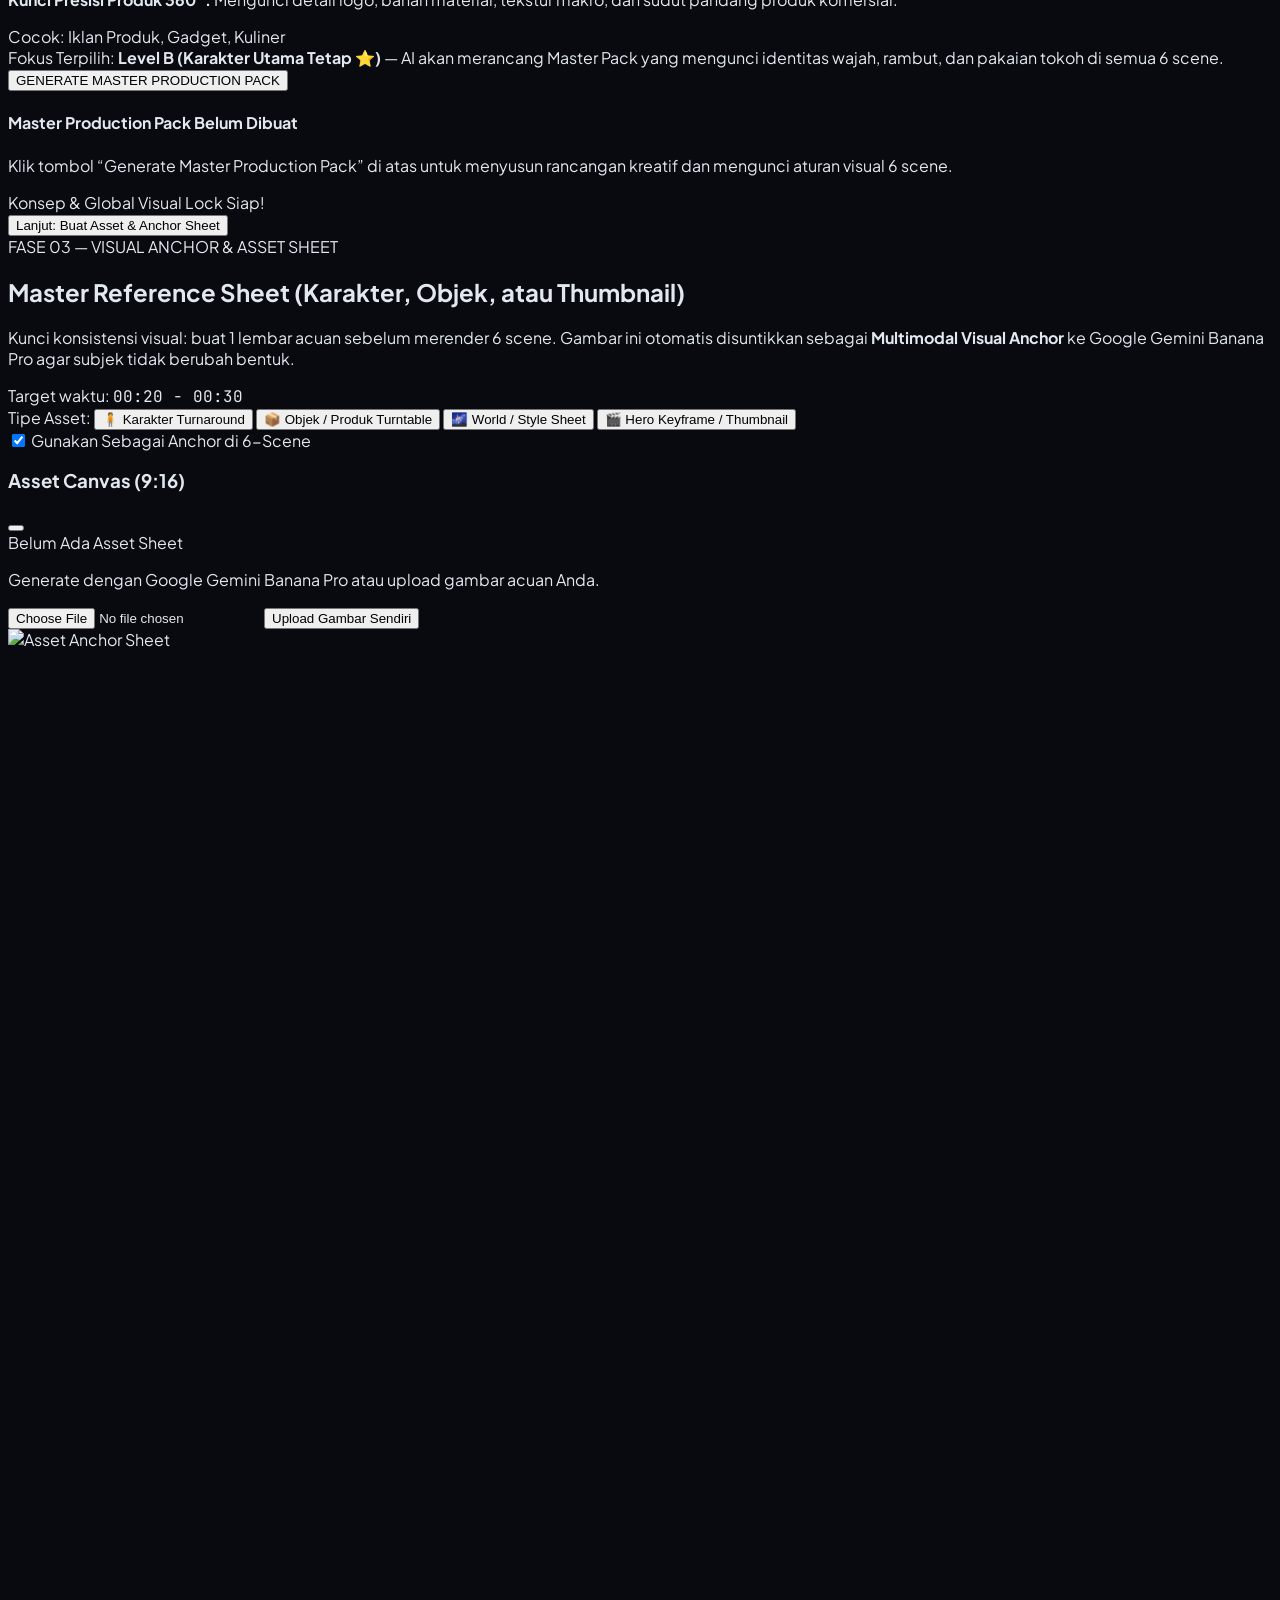
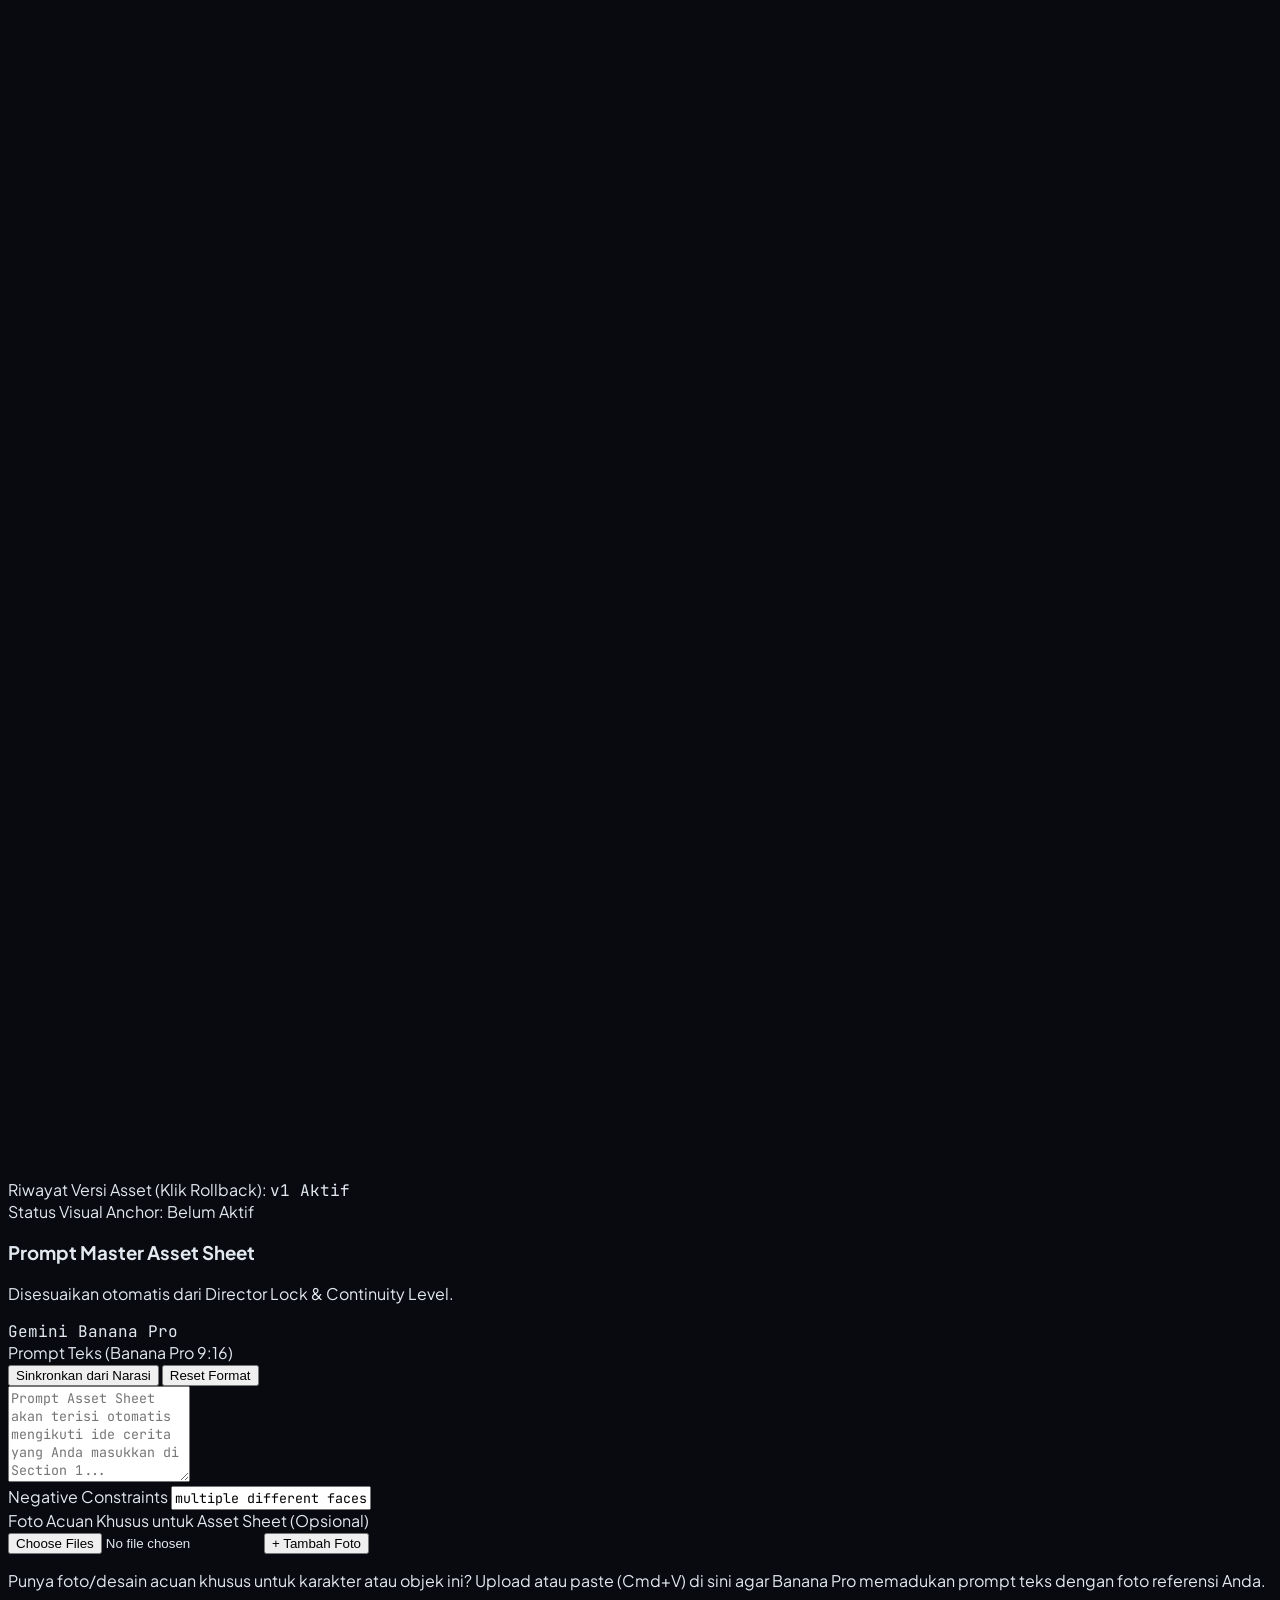
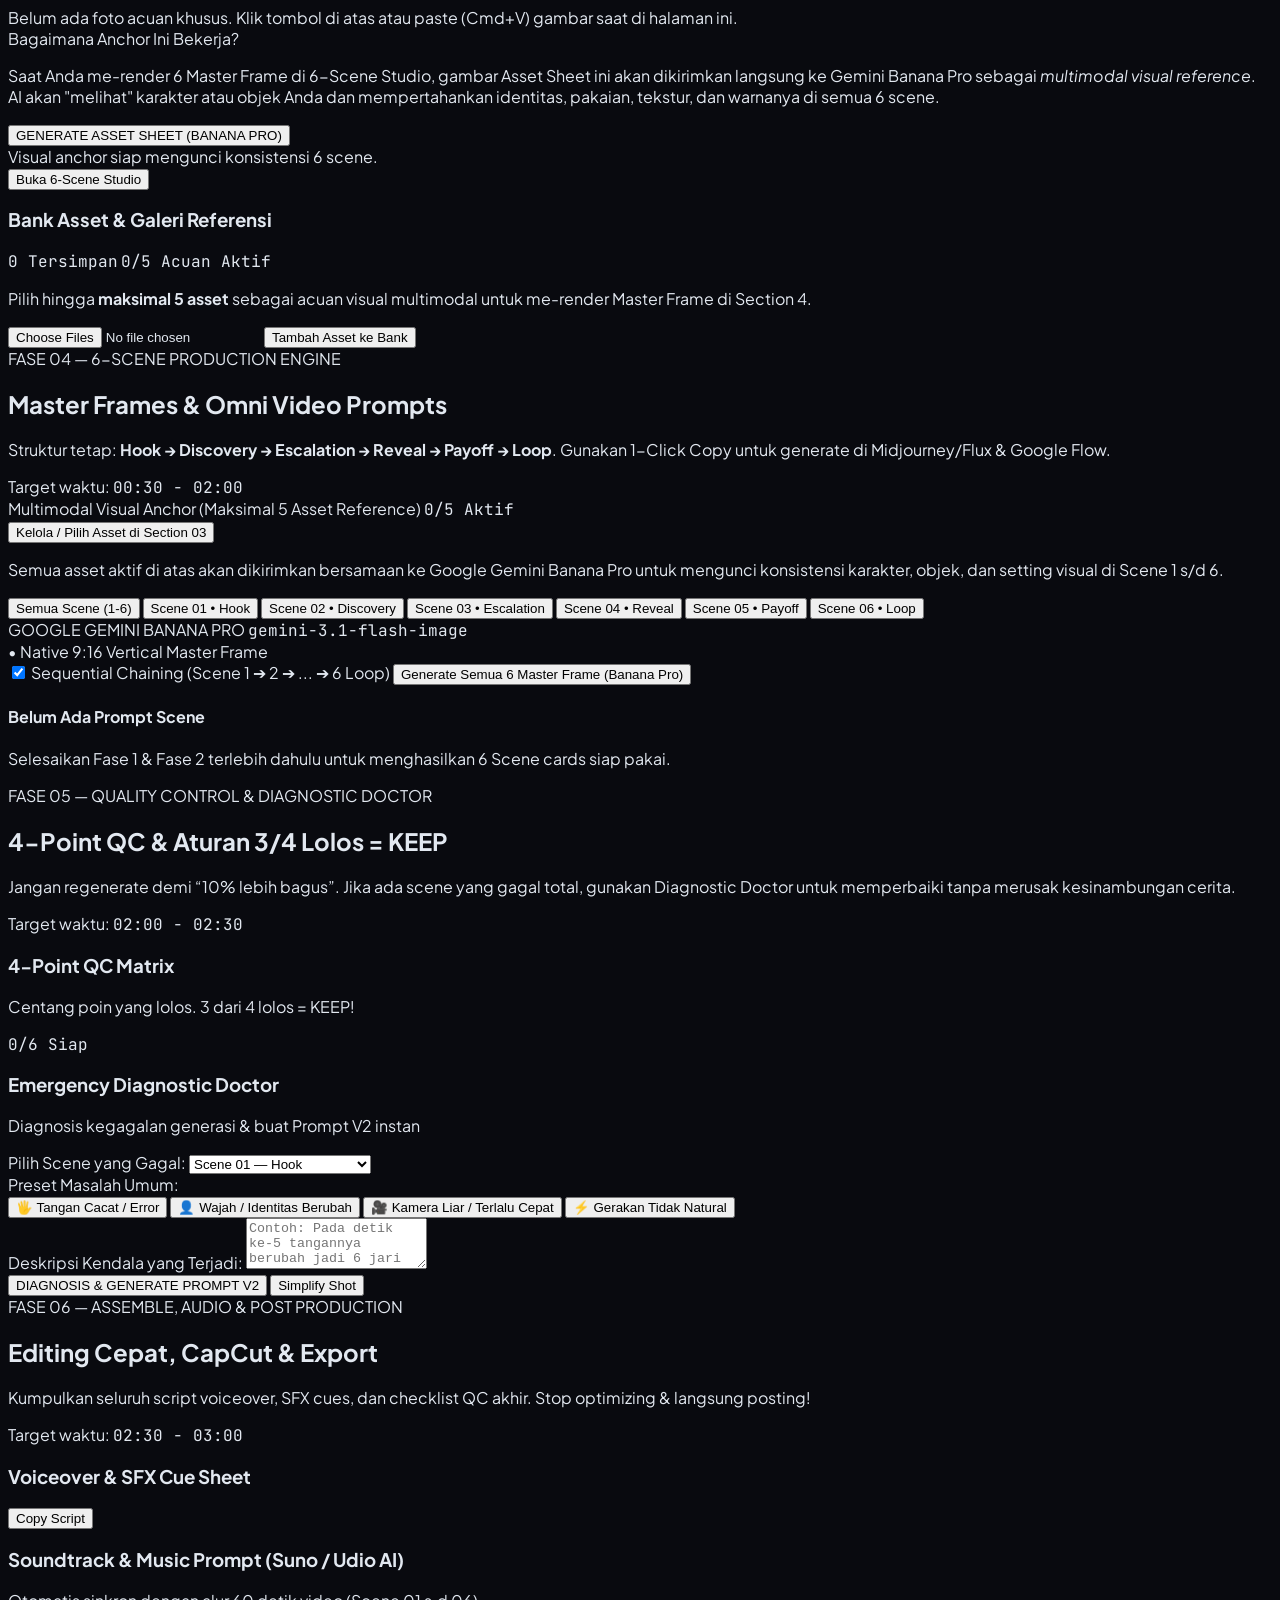
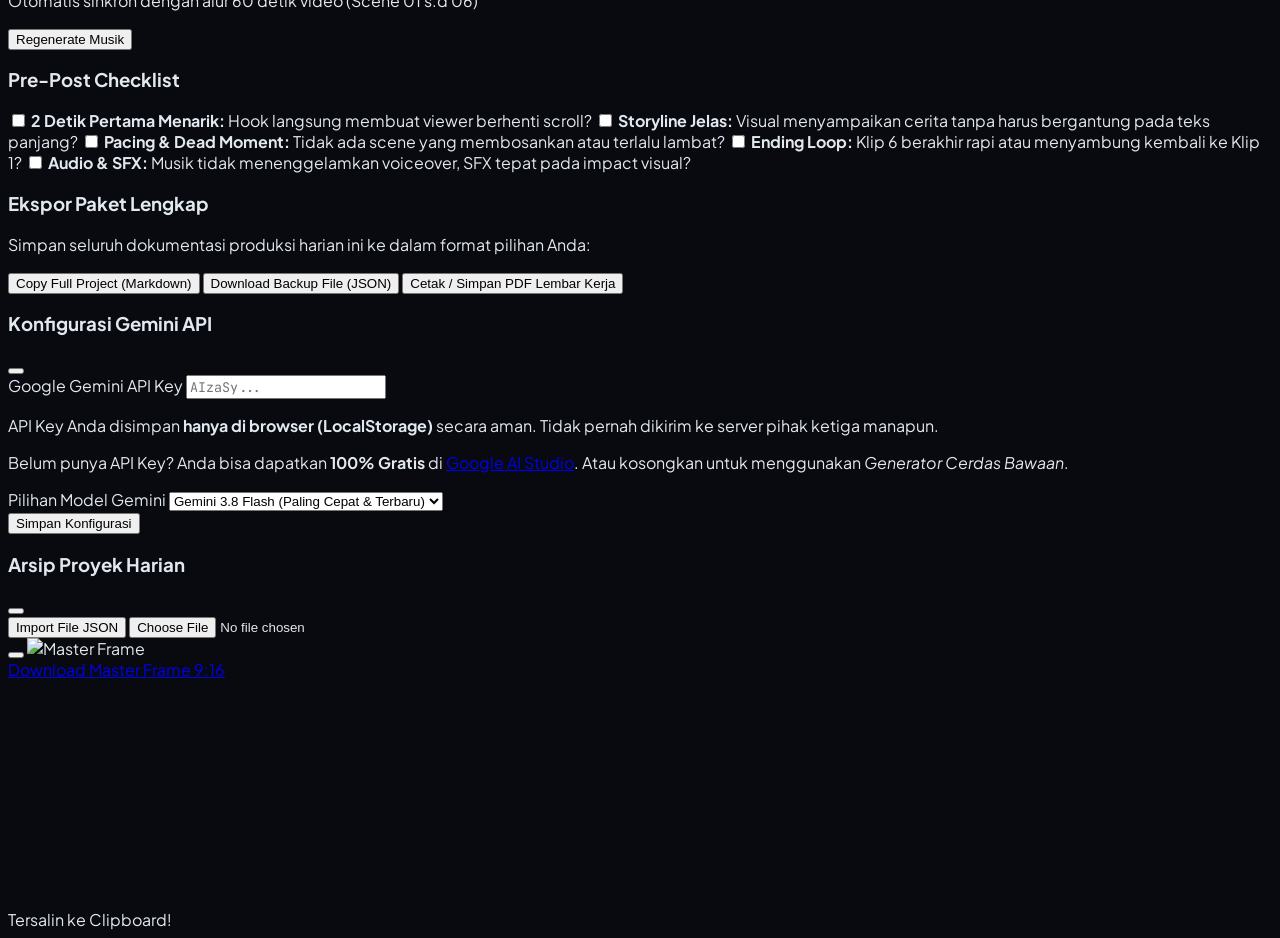
==== commit edc2afed: "fix(Section 3): Synchronize asset sheet prompt dynamically with story narrative and add manual sync " ====
--- a/JPard Studio/index.html
+++ b/JPard Studio/index.html
@@ -598,14 +598,23 @@
 
             <!-- Editable Prompt -->
             <div class="space-y-2">
-              <label class="block text-xs font-bold text-slate-300 uppercase tracking-wider flex items-center justify-between">
-                <span>Prompt Teks (Banana Pro 9:16)</span>
-                <button id="btnResetAssetPrompt" type="button" class="text-[11px] text-purple-400 hover:text-purple-300 normal-case font-normal flex items-center gap-1">
-                  <i data-lucide="rotate-ccw" class="w-3 h-3"></i>
-                  <span>Reset Prompt Bawaan</span>
-                </button>
-              </label>
-              <textarea id="inputAssetPrompt" rows="5" class="w-full bg-[#0a0c14] border border-dark-border focus:border-purple-500 rounded-xl p-3.5 text-xs text-slate-200 focus:outline-none transition resize-none font-mono" placeholder="Prompt Asset Sheet akan terisi otomatis saat Master Production Pack selesai dibuat..."></textarea>
+              <div class="flex items-center justify-between flex-wrap gap-2">
+                <label class="text-xs font-bold text-slate-300 uppercase tracking-wider flex items-center gap-1.5">
+                  <i data-lucide="sparkles" class="w-3.5 h-3.5 text-purple-400"></i>
+                  <span>Prompt Teks (Banana Pro 9:16)</span>
+                </label>
+                <div class="flex items-center gap-2">
+                  <button id="btnSyncAssetPrompt" type="button" class="text-[11px] font-bold text-purple-300 hover:text-white px-2.5 py-1 rounded-lg bg-purple-500/20 hover:bg-purple-500/30 border border-purple-500/40 transition flex items-center gap-1.5 shadow-sm" title="Sinkronkan dan buat prompt baru mengikuti ide cerita/narasi di Section 1">
+                    <i data-lucide="sparkles" class="w-3.5 h-3.5 text-purple-300"></i>
+                    <span>Sinkronkan dari Narasi</span>
+                  </button>
+                  <button id="btnResetAssetPrompt" type="button" class="text-[11px] text-slate-400 hover:text-slate-200 px-2 py-1 rounded-lg hover:bg-dark-card border border-transparent hover:border-dark-border transition flex items-center gap-1" title="Kembalikan ke format template standar">
+                    <i data-lucide="rotate-ccw" class="w-3 h-3"></i>
+                    <span>Reset Format</span>
+                  </button>
+                </div>
+              </div>
+              <textarea id="inputAssetPrompt" rows="5" class="w-full bg-[#0a0c14] border border-dark-border focus:border-purple-500 rounded-xl p-3.5 text-xs text-slate-200 focus:outline-none transition resize-none font-mono" placeholder="Prompt Asset Sheet akan terisi otomatis mengikuti ide cerita yang Anda masukkan di Section 1..."></textarea>
             </div>
 
             <!-- Negative Constraints -->
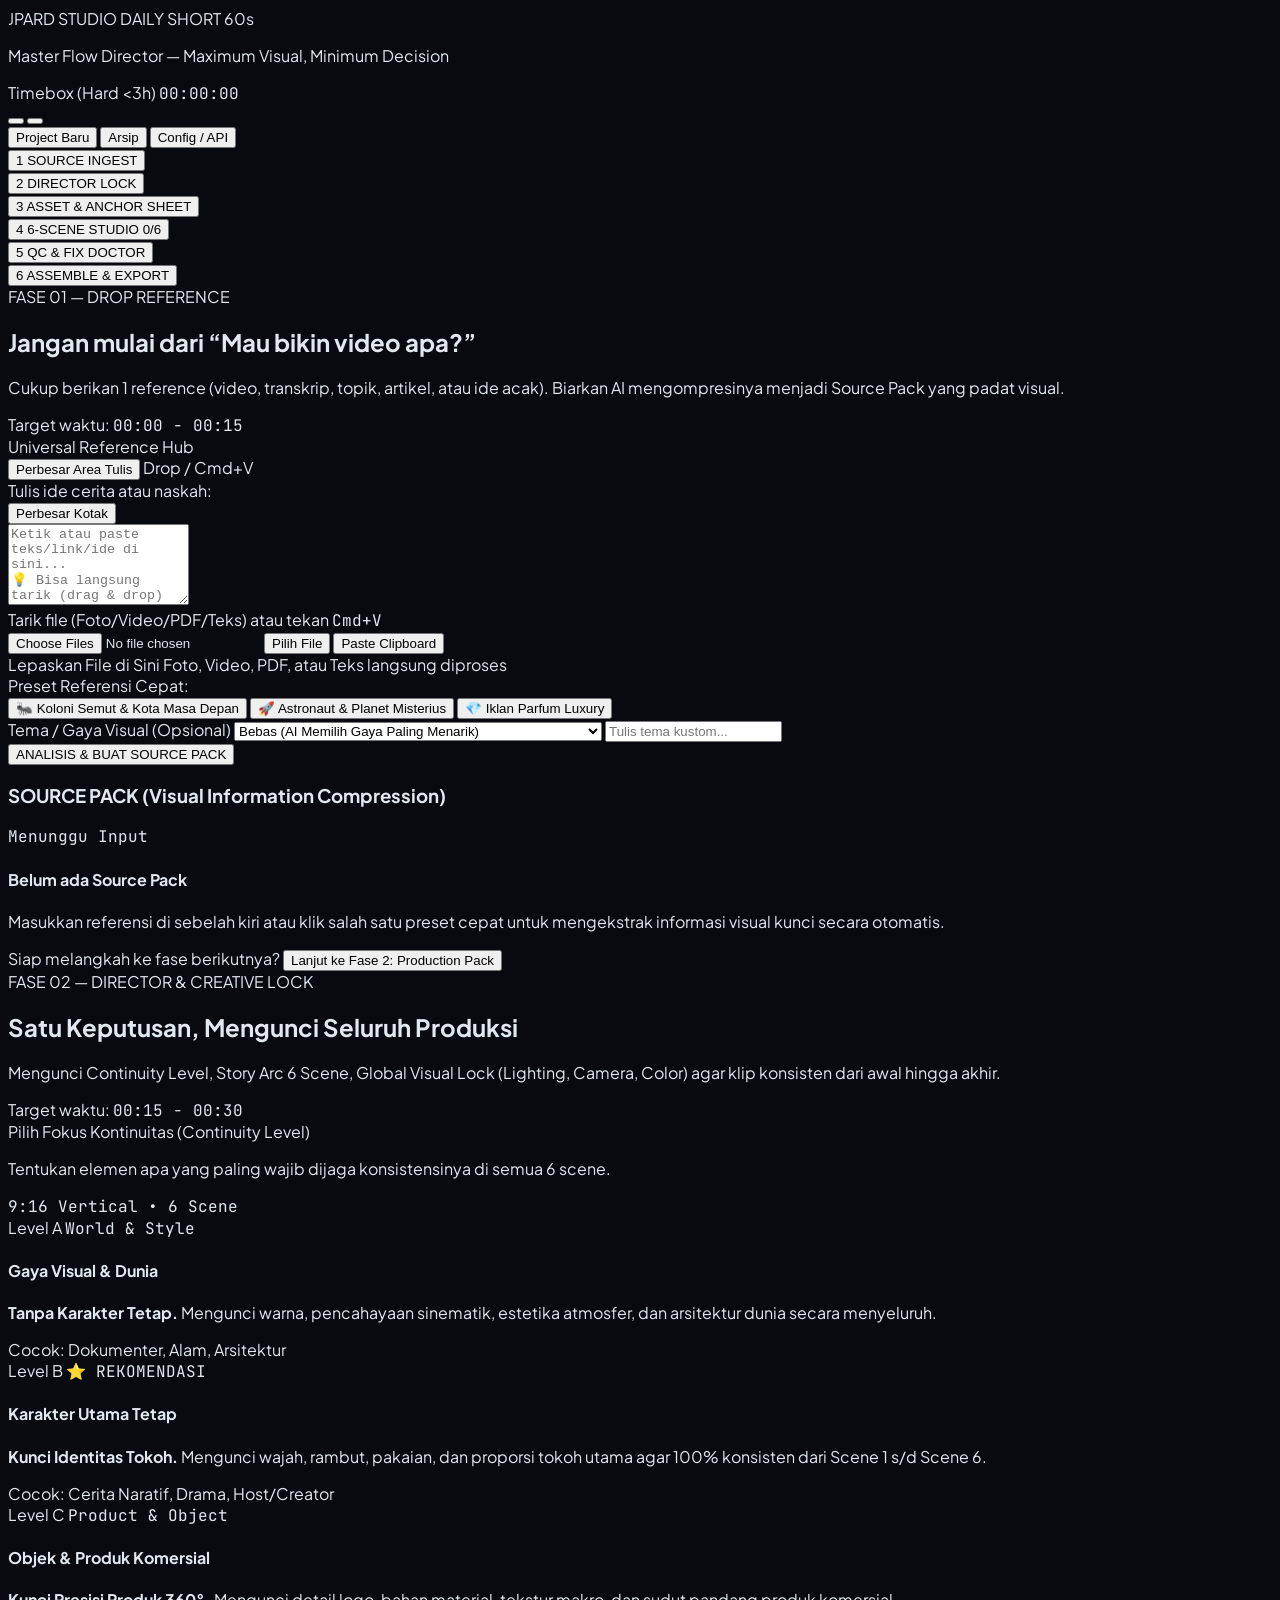
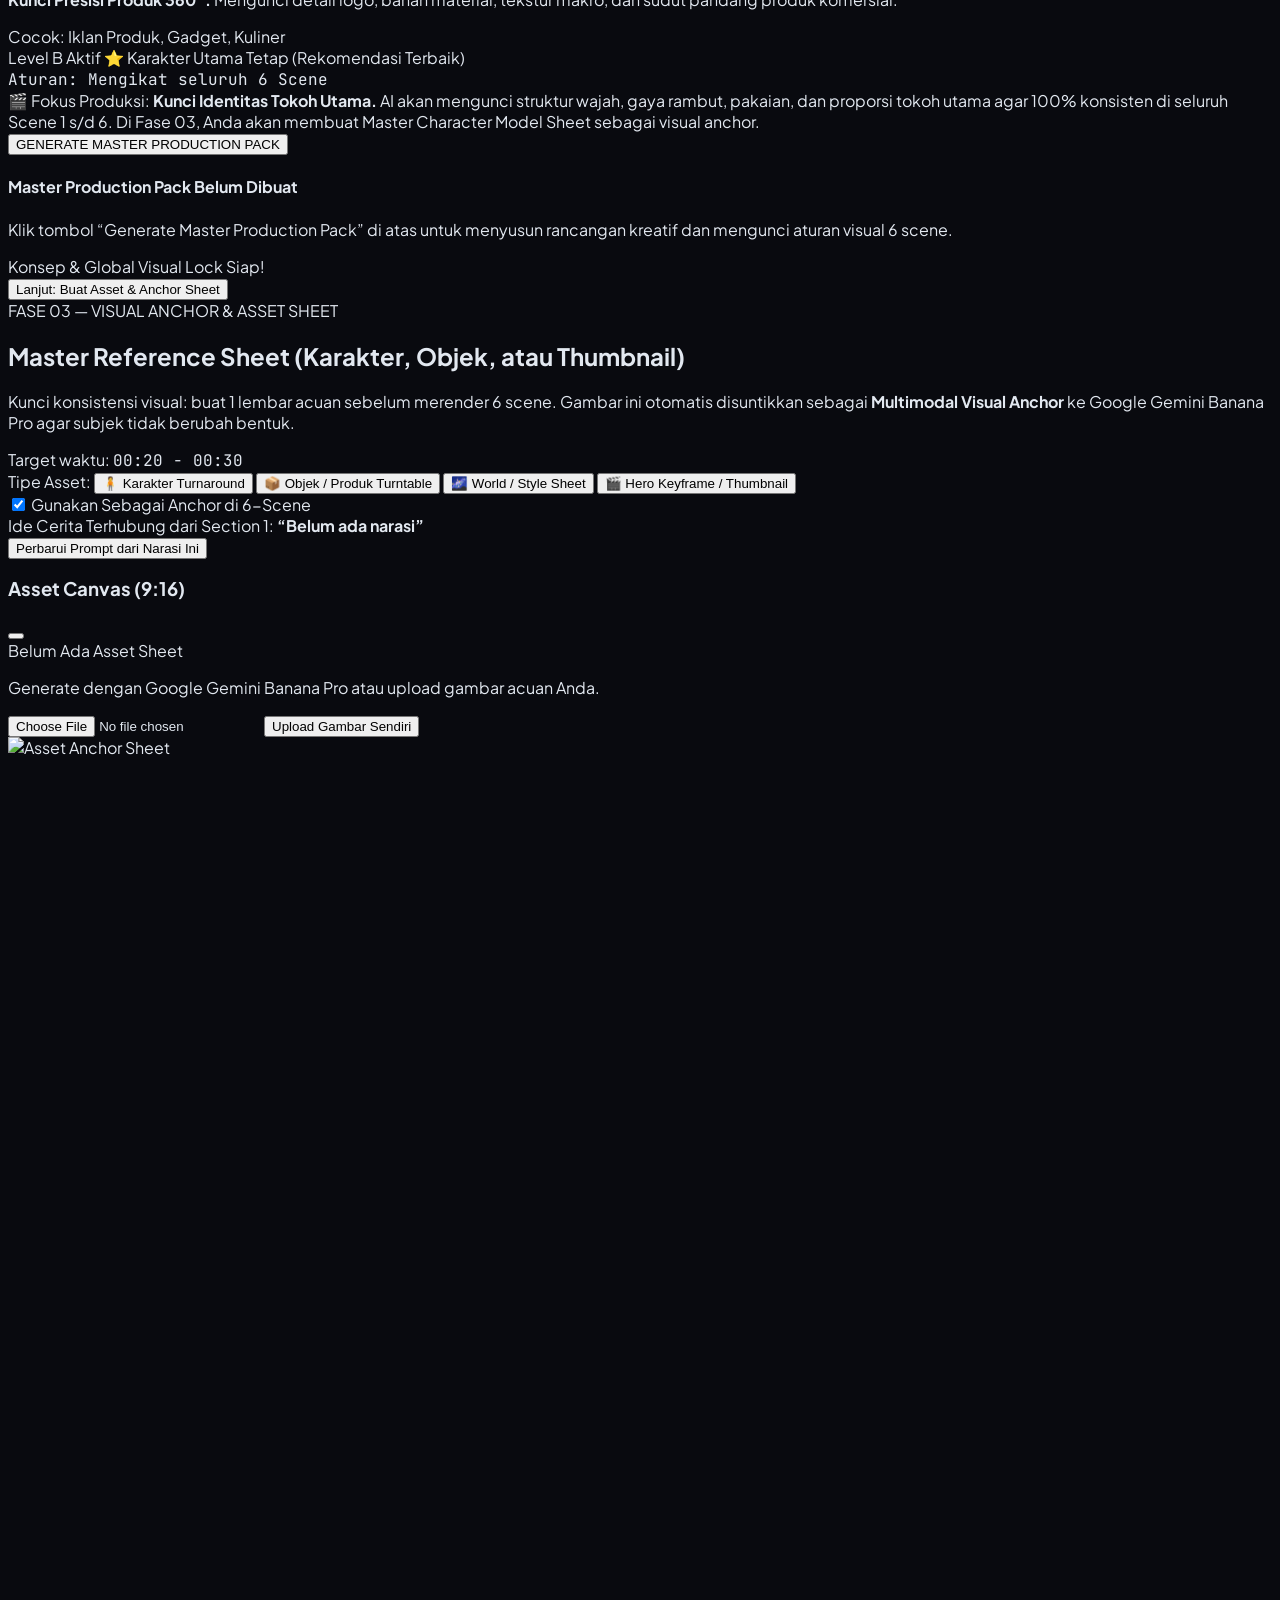
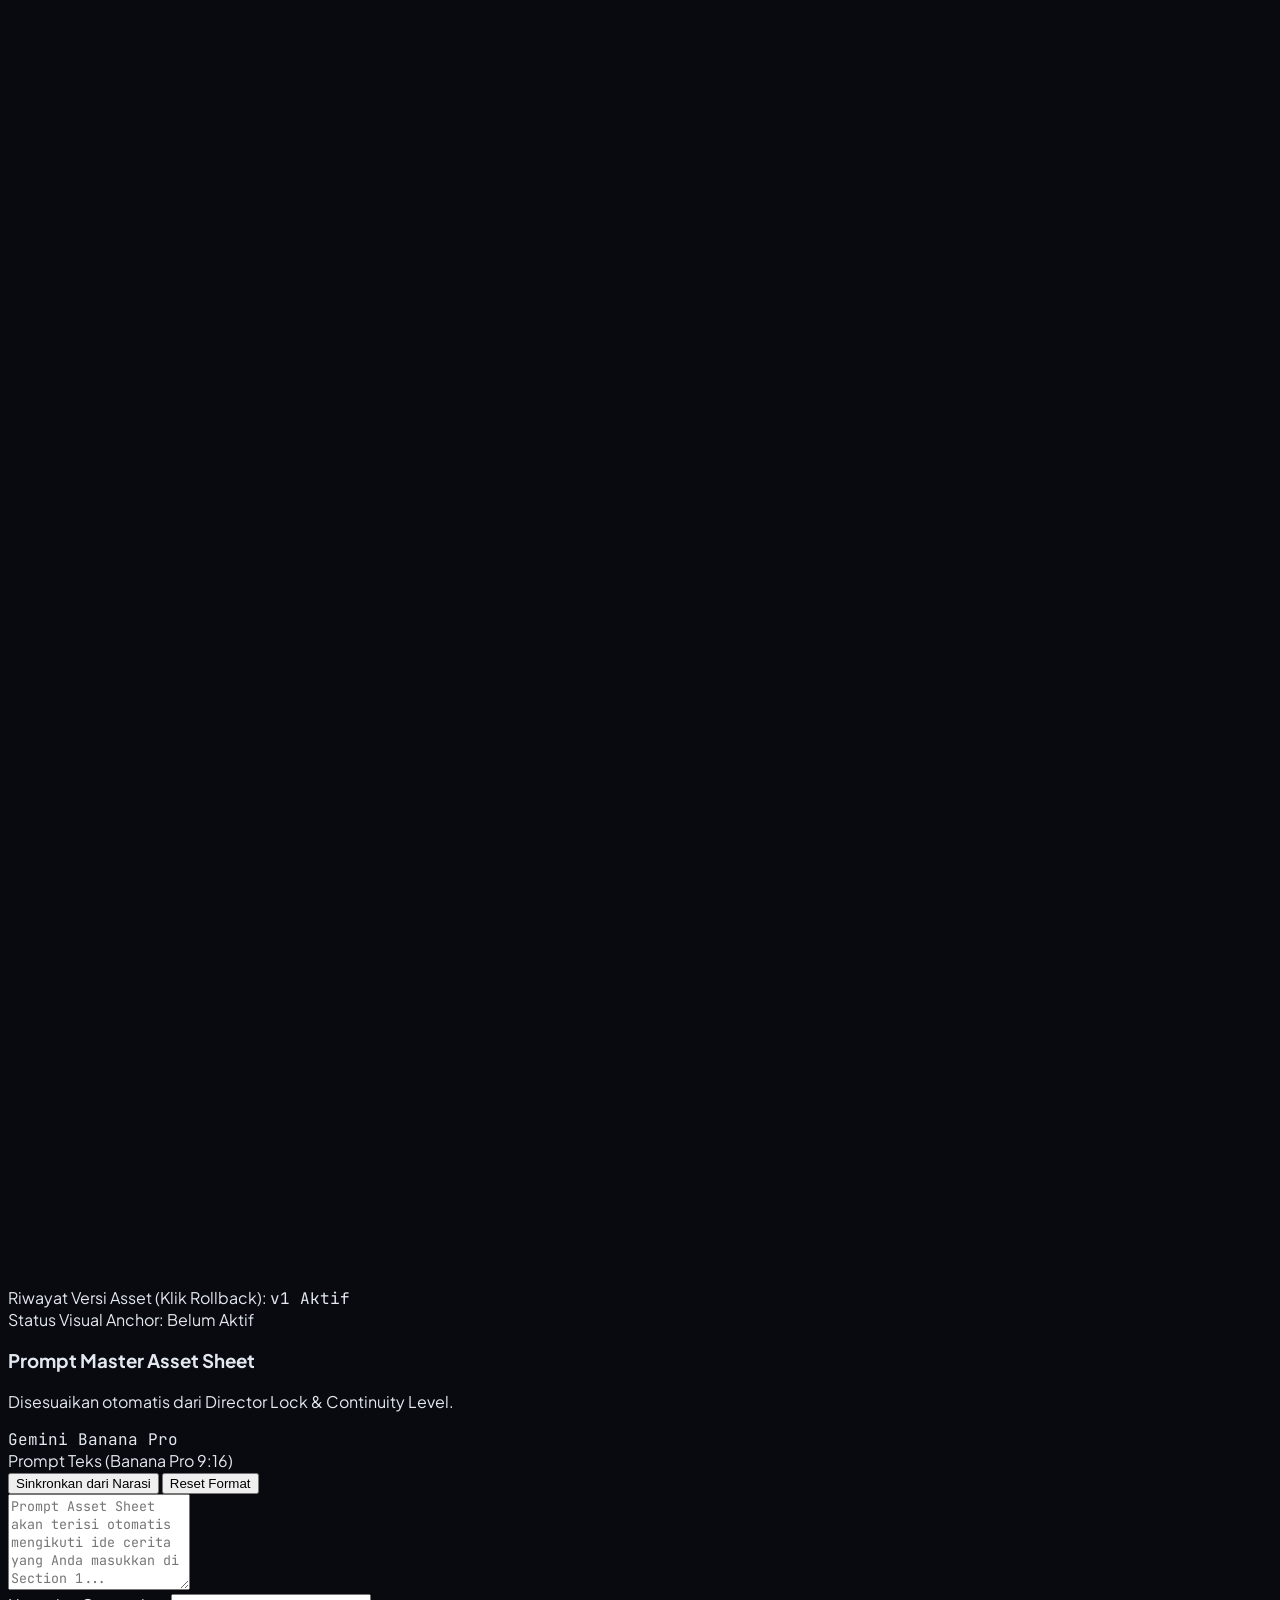
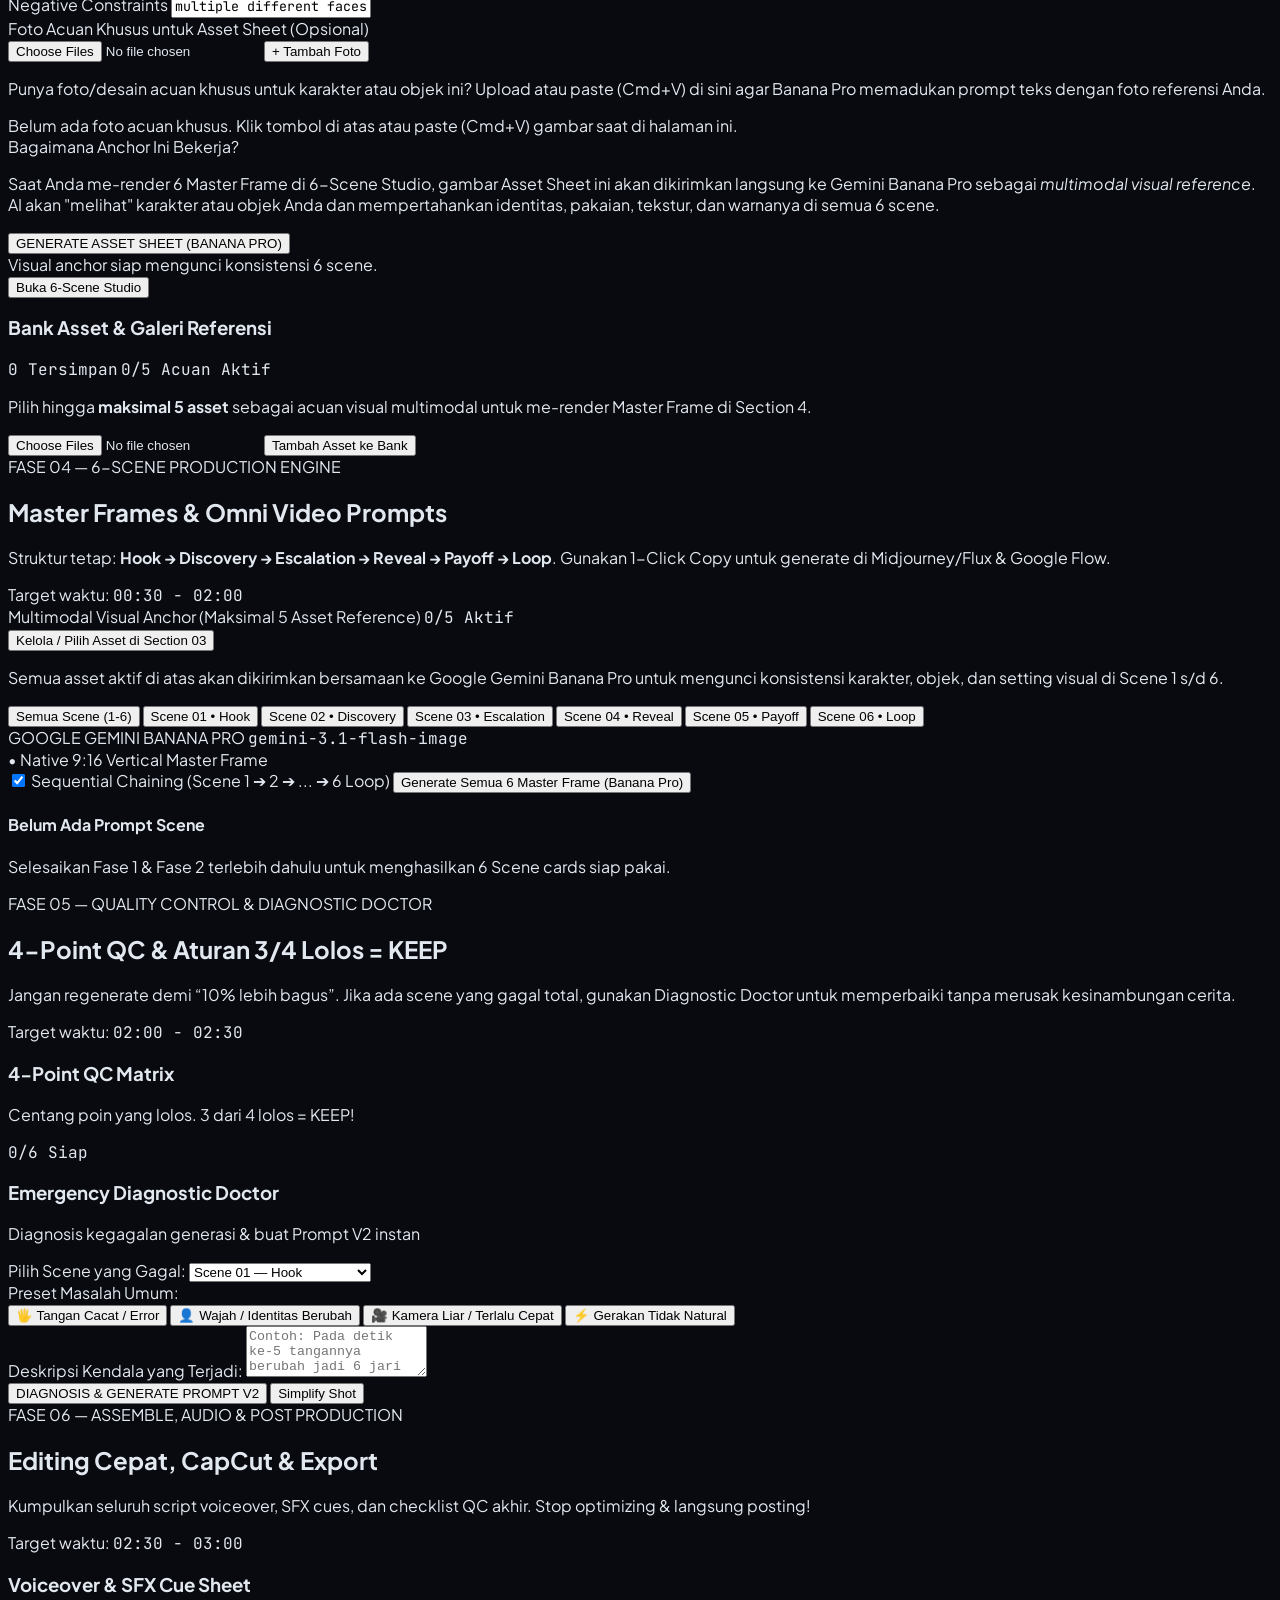
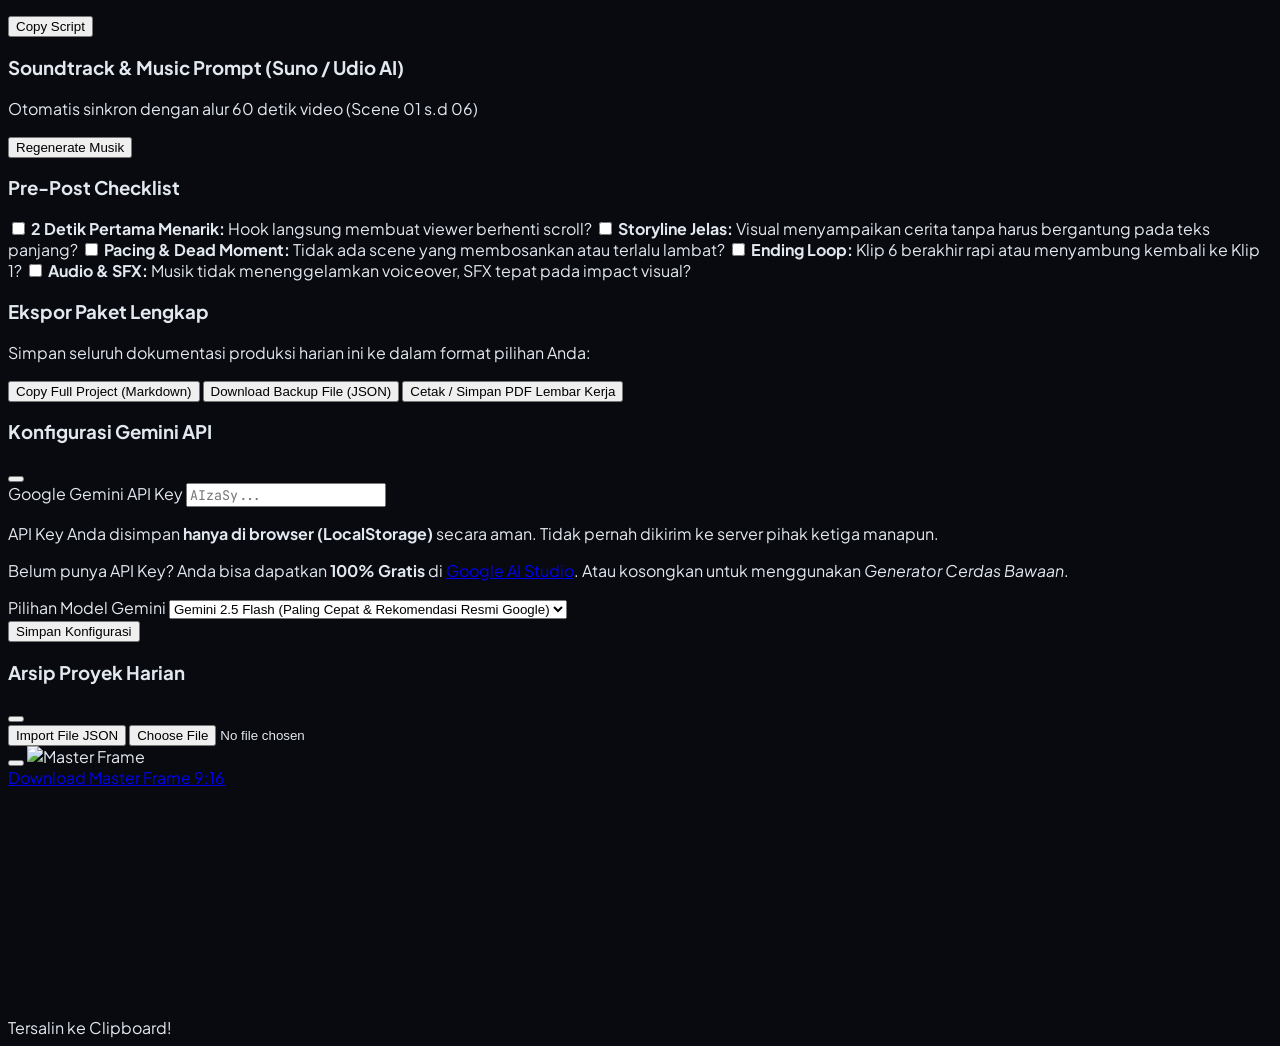
==== commit b5b0df7e: "Fix: Section 3 dynamic prompt synchronization, Section 2 decision guide, Gemini model fallback & seq" ====
--- a/JPard Studio/index.html
+++ b/JPard Studio/index.html
@@ -433,16 +433,30 @@
 
             </div>
 
-            <!-- Explanation & Action Footer in Toolbar -->
-            <div class="flex flex-col sm:flex-row items-center justify-between gap-3 pt-3 border-t border-dark-border/60">
-              <div class="flex items-center gap-2 text-xs text-slate-300">
-                <i data-lucide="info" class="w-4 h-4 text-blue-400 shrink-0"></i>
-                <span id="continuitySelectedDescription">Fokus Terpilih: <strong>Level B (Karakter Utama)</strong> — AI akan merancang Master Pack yang mengunci konsistensi tokoh di 6 scene.</span>
-              </div>
-              <button id="btnBuildProductionPack" class="w-full sm:w-auto px-6 py-3 rounded-xl bg-blue-600 hover:bg-blue-500 text-white font-extrabold text-xs flex items-center justify-center gap-2 shadow-lg shadow-blue-600/30 transition shrink-0">
-                <i data-lucide="film" class="w-4 h-4"></i>
-                <span>GENERATE MASTER PRODUCTION PACK</span>
-              </button>
+            <!-- Detailed Decision Guide & Action Footer -->
+            <div id="continuityDecisionBox" class="p-4 rounded-xl bg-[#060810] border border-blue-500/30 space-y-3">
+              <div class="flex flex-col sm:flex-row sm:items-center justify-between gap-2 border-b border-dark-border/60 pb-2.5">
+                <div class="flex items-center gap-2">
+                  <span id="continuityBadge" class="text-xs font-bold px-2.5 py-0.5 rounded-full bg-emerald-500/20 text-emerald-300 border border-emerald-500/40">
+                    Level B Aktif ⭐
+                  </span>
+                  <span id="continuityTitle" class="text-xs font-extrabold text-white">
+                    Karakter Utama Tetap (Direkomendasikan)
+                  </span>
+                </div>
+                <span class="text-[11px] text-slate-400 font-mono">
+                  Aturan: Mengikat seluruh 6 Scene
+                </span>
+              </div>
+              <div class="flex flex-col sm:flex-row items-start sm:items-center justify-between gap-3">
+                <div id="continuitySelectedDescription" class="text-xs text-slate-300 leading-relaxed max-w-2xl">
+                  <span class="text-emerald-300 font-bold">🎬 Fokus Produksi:</span> <strong>Kunci Identitas Tokoh Utama.</strong> AI akan mengunci struktur wajah, gaya rambut, pakaian, dan proporsi tokoh utama agar 100% konsisten di seluruh Scene 1 s/d 6. Di Fase 03, Anda akan membuat Master Character Model Sheet sebagai visual anchor.
+                </div>
+                <button id="btnBuildProductionPack" class="w-full sm:w-auto px-6 py-3 rounded-xl bg-blue-600 hover:bg-blue-500 text-white font-extrabold text-xs flex items-center justify-center gap-2 shadow-lg shadow-blue-600/30 transition shrink-0">
+                  <i data-lucide="film" class="w-4 h-4"></i>
+                  <span>GENERATE MASTER PRODUCTION PACK</span>
+                </button>
+              </div>
             </div>
           </div>
         </div>
@@ -520,6 +534,20 @@
             <span>Gunakan Sebagai Anchor di 6-Scene</span>
           </label>
         </div>
+      </div>
+
+      <!-- Live Narrative Connection Banner (Section 1 -> Section 3 Link) -->
+      <div id="assetNarrativeLinkBox" class="p-3.5 rounded-xl bg-purple-950/30 border border-purple-500/30 flex flex-col sm:flex-row sm:items-center justify-between gap-3 text-xs shadow-sm">
+        <div class="flex items-center gap-2.5 text-purple-200">
+          <span class="w-2.5 h-2.5 rounded-full bg-purple-400 animate-pulse shrink-0"></span>
+          <span class="leading-relaxed">
+            Ide Cerita Terhubung dari Section 1: <strong id="assetNarrativeSnippetText" class="text-white italic">&ldquo;Belum ada narasi&rdquo;</strong>
+          </span>
+        </div>
+        <button id="btnHeaderSyncAsset" type="button" class="text-[11px] font-bold text-purple-300 hover:text-white px-3 py-1.5 rounded-lg bg-purple-500/20 hover:bg-purple-500/30 border border-purple-500/40 transition flex items-center gap-1.5 self-start sm:self-auto shrink-0 shadow-sm" title="Sinkronkan prompt sekarang mengikuti ide cerita di atas">
+          <i data-lucide="sparkles" class="w-3.5 h-3.5 text-purple-300"></i>
+          <span>Perbarui Prompt dari Narasi Ini</span>
+        </button>
       </div>
 
       <!-- Main Workspace: 9:16 Canvas (Left) + Prompt & Generator (Right) -->
@@ -1127,9 +1155,10 @@
             Pilihan Model Gemini
           </label>
           <select id="selectModel" class="w-full bg-[#0a0c14] border border-dark-border focus:border-orange-500 rounded-xl p-2.5 text-slate-200 focus:outline-none transition">
-            <option value="gemini-3.8-flash">Gemini 3.8 Flash (Paling Cepat &amp; Terbaru)</option>
-            <option value="gemini-3.5-flash">Gemini 3.5 Flash</option>
-            <option value="gemini-3.7-flash">Gemini 3.7 Flash</option>
+            <option value="gemini-2.5-flash">Gemini 2.5 Flash (Paling Cepat &amp; Rekomendasi Resmi Google)</option>
+            <option value="gemini-2.5-pro">Gemini 2.5 Pro (Penalaran Kompleks &amp; Akurat)</option>
+            <option value="gemini-2.0-flash">Gemini 2.0 Flash</option>
+            <option value="gemini-1.5-flash">Gemini 1.5 Flash</option>
           </select>
         </div>
       </div>
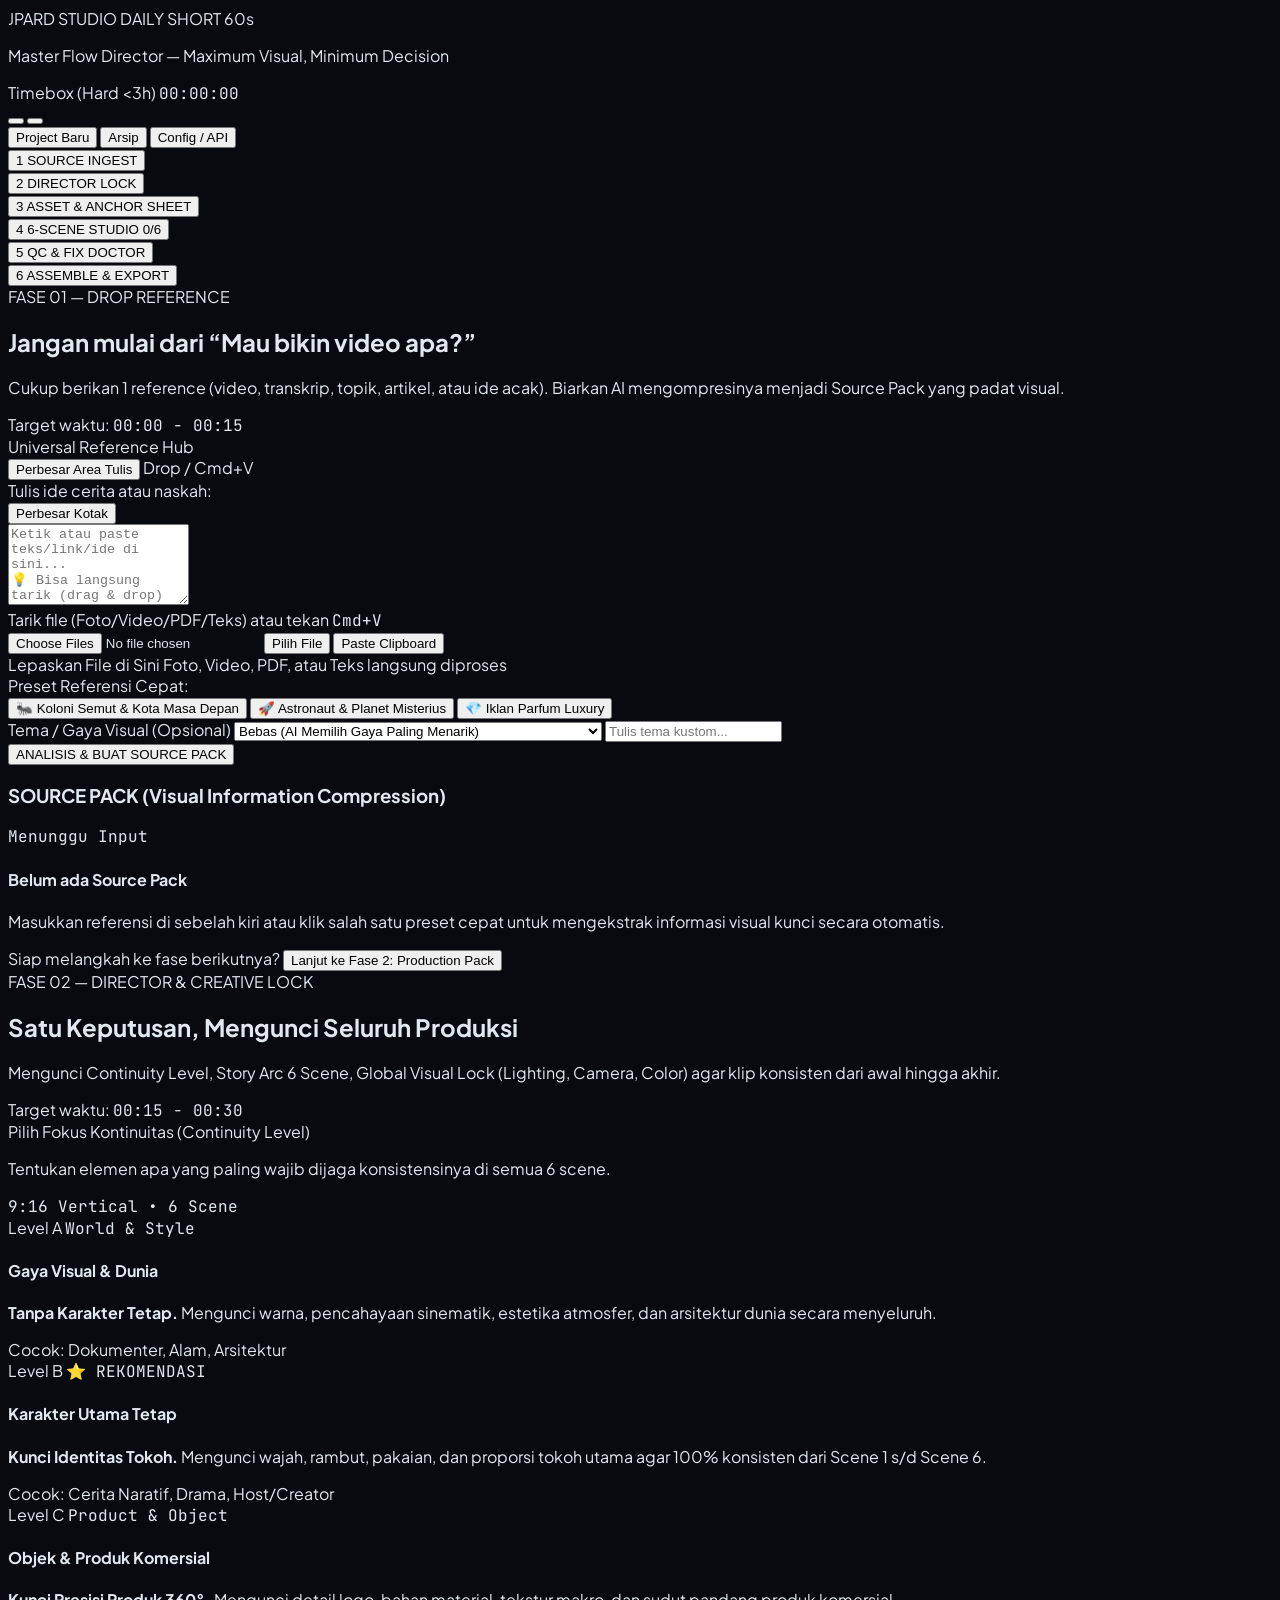
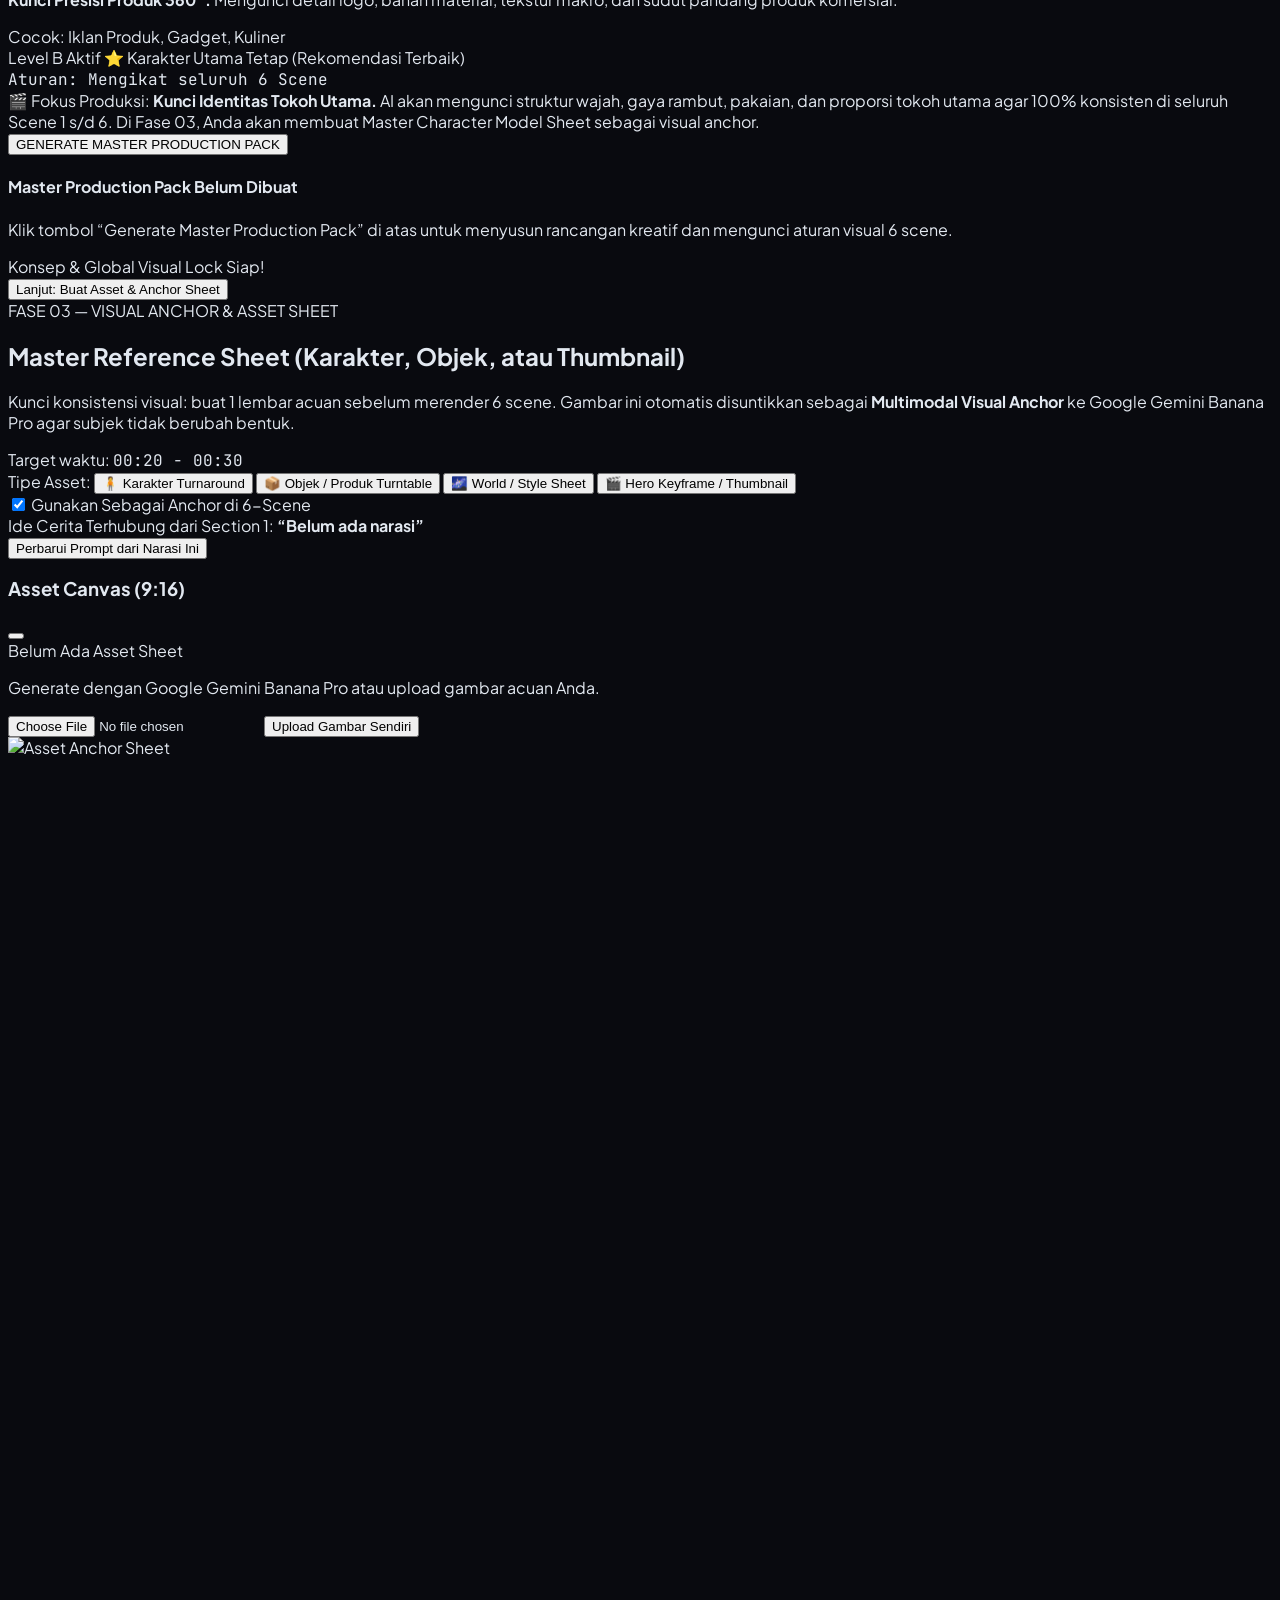
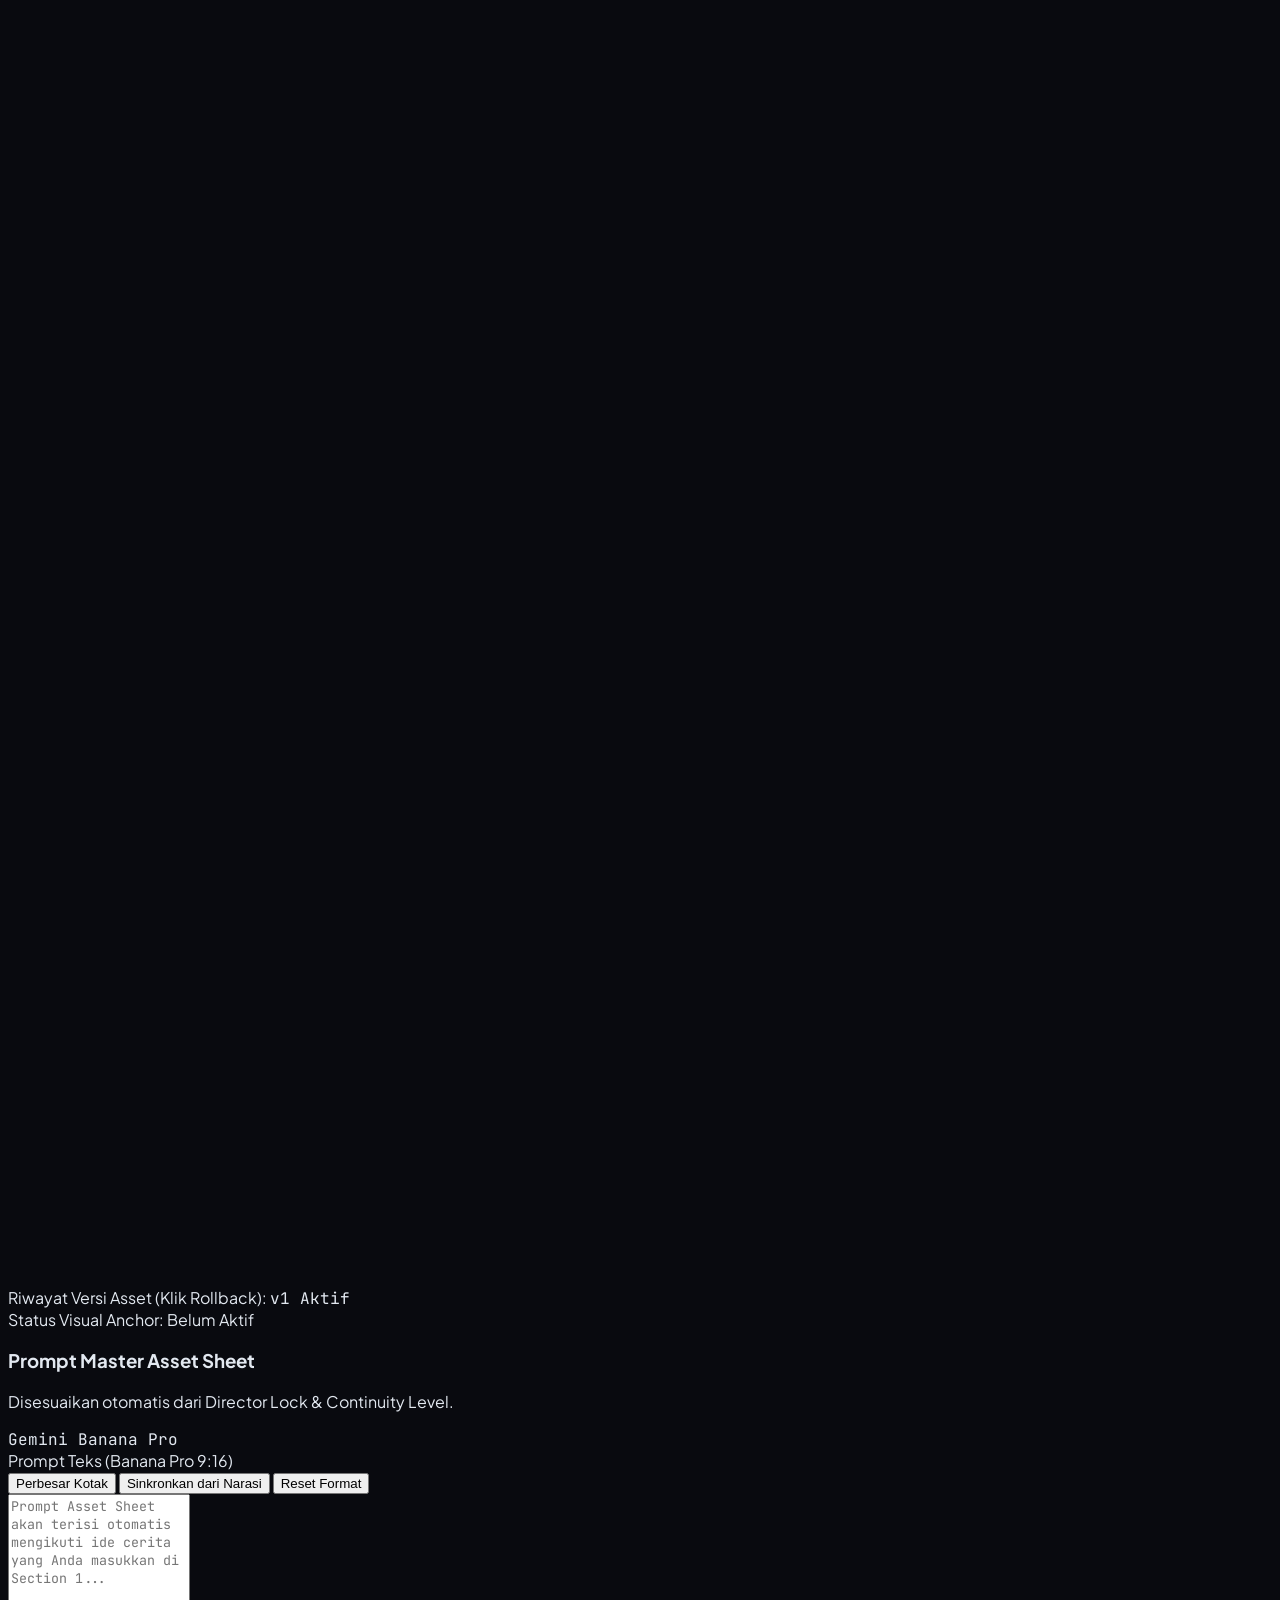
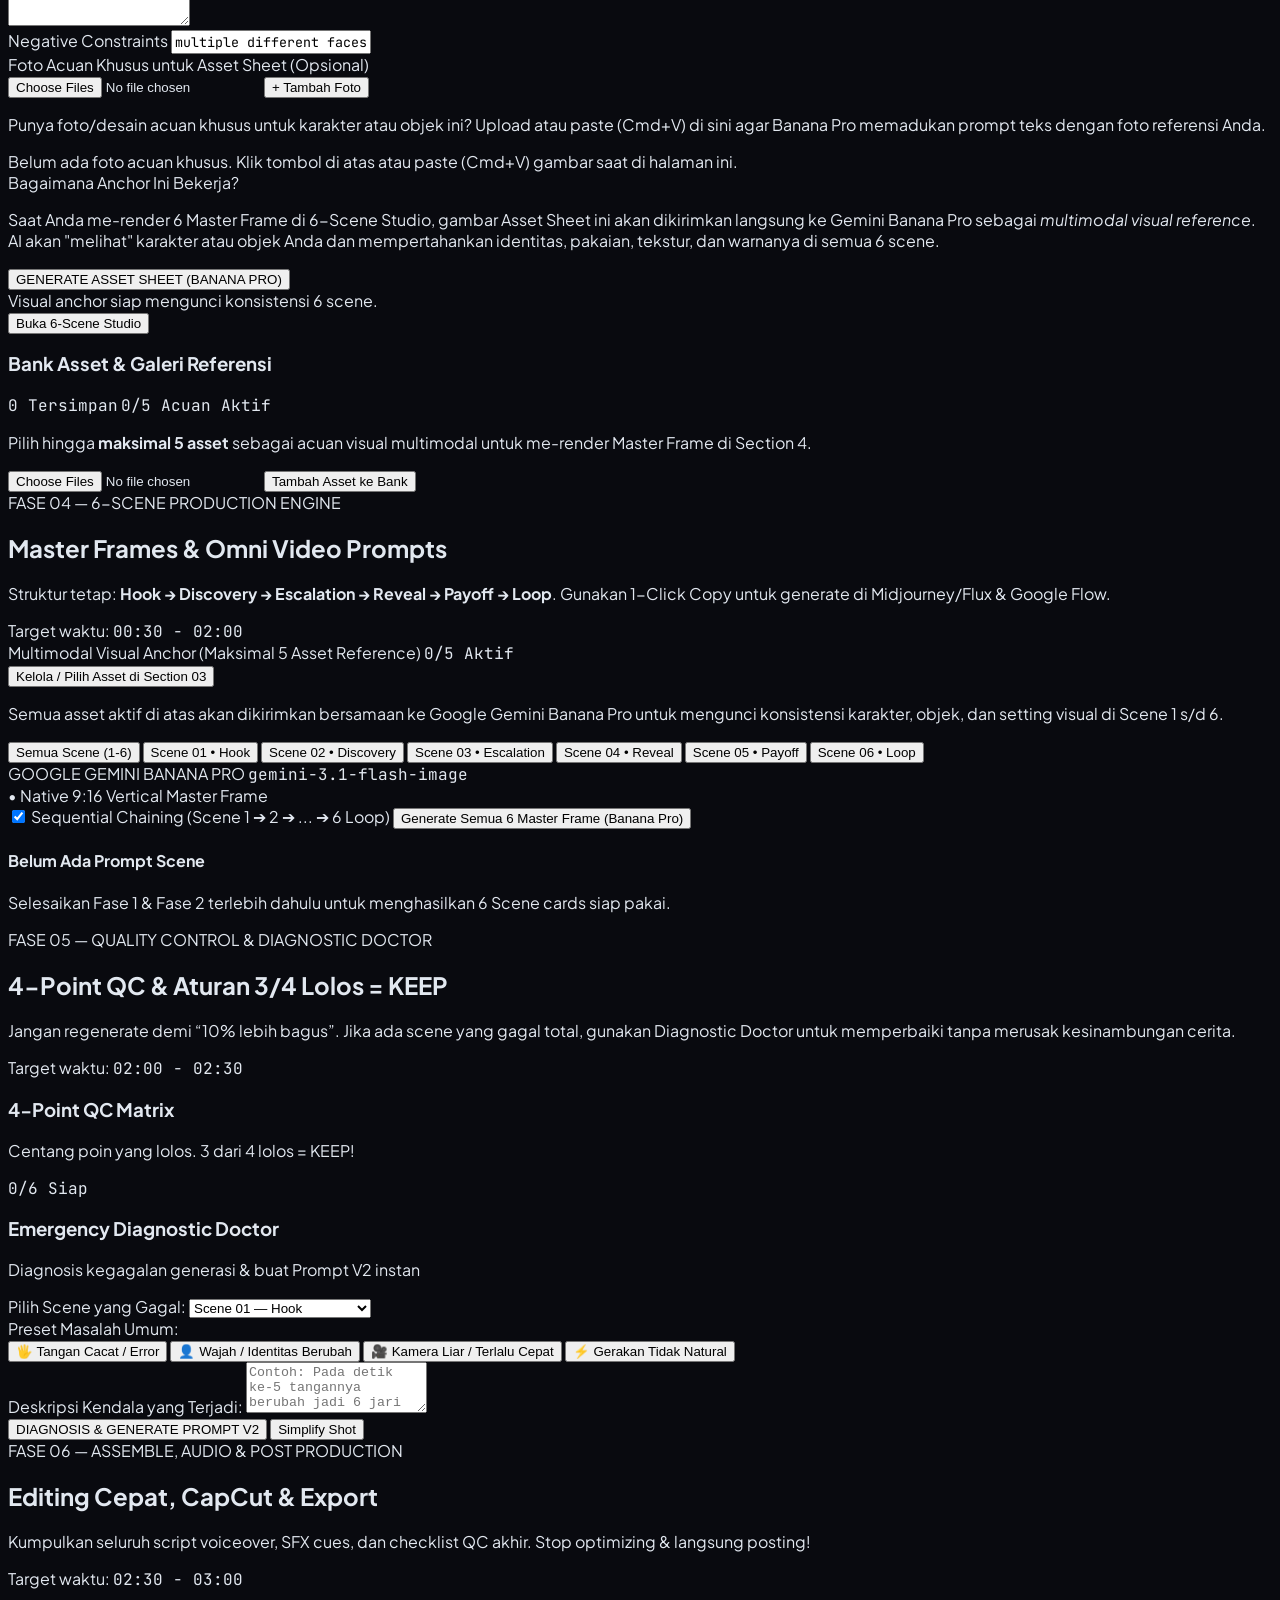
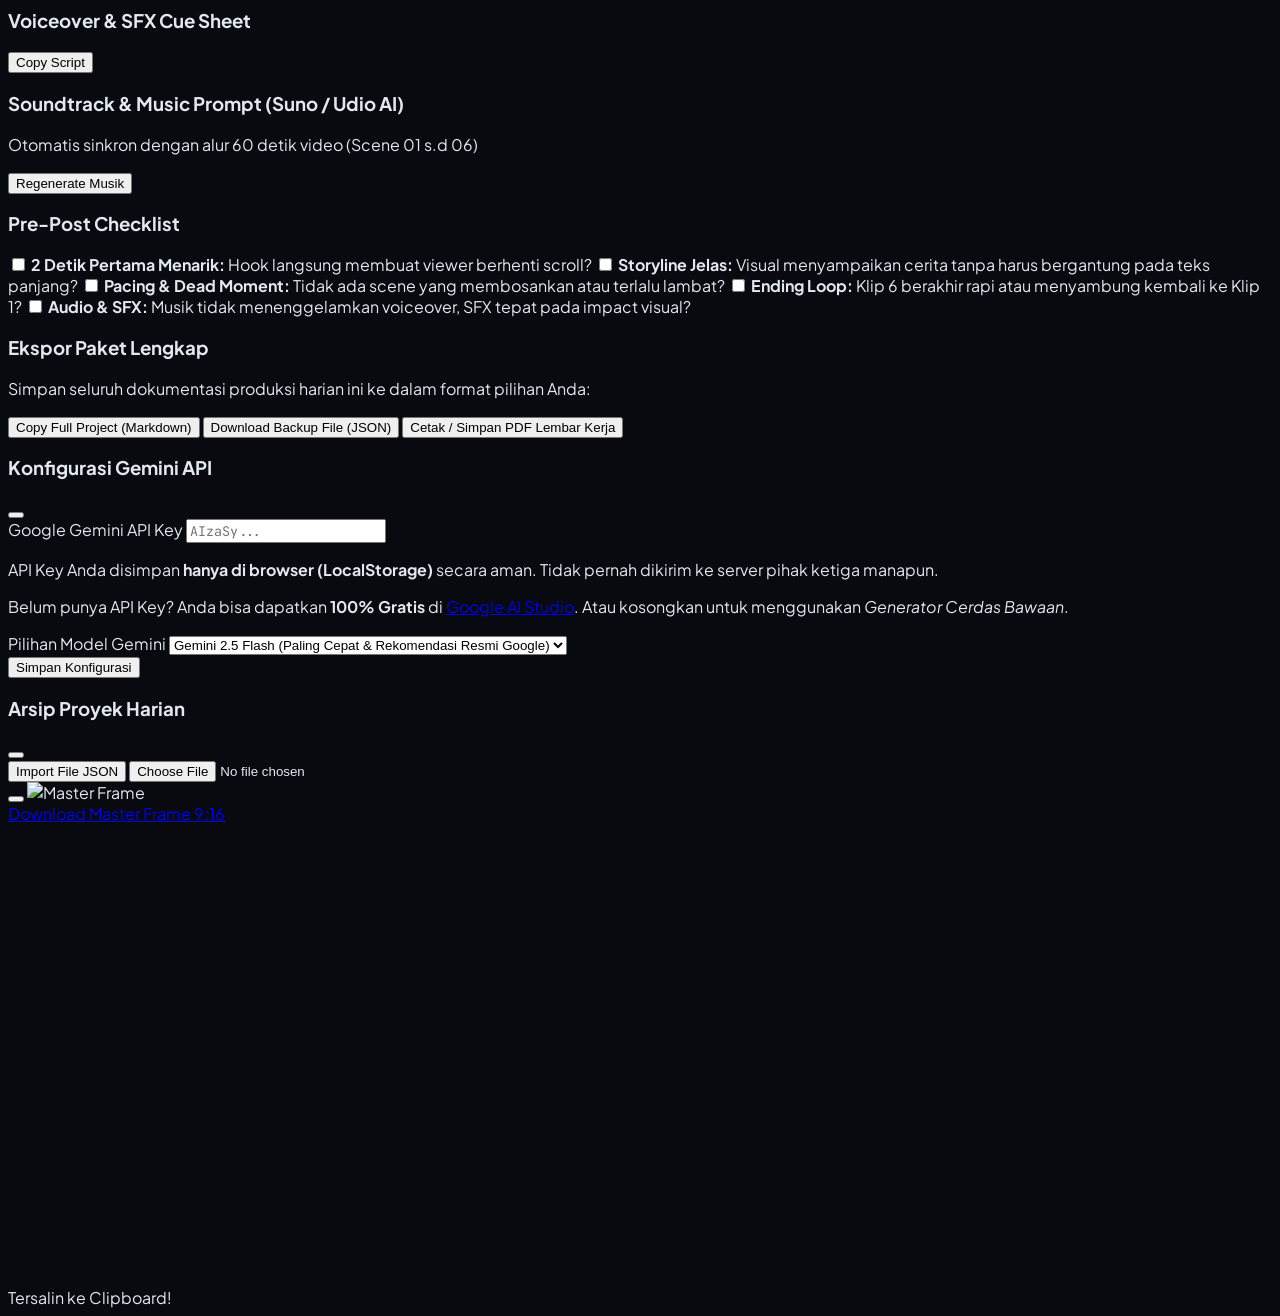
==== commit 0e707c9a: "fix: Section 1 intelligent narrative extraction, Section 3 prompt sync & focus modal, robust Imagen " ====
--- a/JPard Studio/index.html
+++ b/JPard Studio/index.html
@@ -632,6 +632,10 @@
                   <span>Prompt Teks (Banana Pro 9:16)</span>
                 </label>
                 <div class="flex items-center gap-2">
+                  <button id="btnExpandAssetPrompt" type="button" class="text-[11px] font-bold text-purple-300 hover:text-white px-2.5 py-1 rounded-lg bg-purple-950/50 hover:bg-purple-900/60 border border-purple-500/30 transition flex items-center gap-1.5 shadow-sm" title="Perbesar ke mode layar penuh di tengah website">
+                    <i data-lucide="maximize-2" class="w-3.5 h-3.5 text-purple-400"></i>
+                    <span>Perbesar Kotak</span>
+                  </button>
                   <button id="btnSyncAssetPrompt" type="button" class="text-[11px] font-bold text-purple-300 hover:text-white px-2.5 py-1 rounded-lg bg-purple-500/20 hover:bg-purple-500/30 border border-purple-500/40 transition flex items-center gap-1.5 shadow-sm" title="Sinkronkan dan buat prompt baru mengikuti ide cerita/narasi di Section 1">
                     <i data-lucide="sparkles" class="w-3.5 h-3.5 text-purple-300"></i>
                     <span>Sinkronkan dari Narasi</span>
@@ -642,7 +646,7 @@
                   </button>
                 </div>
               </div>
-              <textarea id="inputAssetPrompt" rows="5" class="w-full bg-[#0a0c14] border border-dark-border focus:border-purple-500 rounded-xl p-3.5 text-xs text-slate-200 focus:outline-none transition resize-none font-mono" placeholder="Prompt Asset Sheet akan terisi otomatis mengikuti ide cerita yang Anda masukkan di Section 1..."></textarea>
+              <textarea id="inputAssetPrompt" rows="7" class="w-full min-h-[160px] bg-[#0a0c14] border border-dark-border focus:border-purple-500 rounded-xl p-3.5 text-xs text-slate-200 focus:outline-none transition resize-y font-mono" placeholder="Prompt Asset Sheet akan terisi otomatis mengikuti ide cerita yang Anda masukkan di Section 1..."></textarea>
             </div>
 
             <!-- Negative Constraints -->
@@ -1212,6 +1216,8 @@
         </a>
       </div>
     </div>
+  </div>
+
   <!-- Reference Focus / Fullscreen Writing Modal (Section 1) -->
   <div id="modalReferenceFocus" class="fixed inset-0 z-50 bg-black/85 backdrop-blur-xl flex items-center justify-center p-3 sm:p-6 focus-modal-overlay">
     <div class="focus-modal-card bg-[#090c16]/95 border-2 border-orange-500/60 rounded-3xl max-w-4xl w-full h-[88vh] flex flex-col shadow-[0_0_60px_rgba(249,115,22,0.25)] overflow-hidden relative backdrop-blur-2xl">
@@ -1268,6 +1274,60 @@
     </div>
   </div>
 
+  <!-- Asset Prompt Focus / Fullscreen Editing Modal (Section 3) -->
+  <div id="modalAssetPromptFocus" class="fixed inset-0 z-50 bg-black/85 backdrop-blur-xl flex items-center justify-center p-3 sm:p-6 focus-modal-overlay">
+    <div class="focus-modal-card bg-[#0a0c16]/95 border-2 border-purple-500/60 rounded-3xl max-w-4xl w-full h-[88vh] flex flex-col shadow-[0_0_60px_rgba(168,85,247,0.25)] overflow-hidden relative backdrop-blur-2xl">
+      
+      <!-- Modal Header -->
+      <div class="flex items-center justify-between p-4 sm:px-6 border-b border-dark-border bg-[#070912]/90">
+        <div class="flex items-center gap-3">
+          <span class="w-3 h-3 rounded-full bg-purple-400 animate-pulse"></span>
+          <div>
+            <h3 class="font-bold text-white text-sm sm:text-base flex items-center gap-2">
+              <span>Master Asset Prompt (Banana Pro 9:16)</span>
+              <span class="text-[10px] font-mono font-bold px-2.5 py-0.5 rounded-full bg-purple-500/20 text-purple-300 border border-purple-500/40">Mode Layar Penuh Fokus</span>
+            </h3>
+            <p class="text-[11px] text-slate-400">Edit, sesuaikan, atau periksa prompt pembuatan gambar master asset sheet secara leluasa.</p>
+          </div>
+        </div>
+        <div class="flex items-center gap-3">
+          <div id="assetPromptFocusWordCountBadge" class="text-xs font-mono text-purple-300 bg-purple-950/40 px-3 py-1 rounded-lg border border-purple-500/20 hidden sm:block">
+            0 Kata • 0 Karakter
+          </div>
+          <button id="btnMinimizeAssetPromptFocus" type="button" class="px-3.5 py-2 rounded-xl bg-purple-600 hover:bg-purple-500 text-white text-xs font-extrabold transition flex items-center gap-2 shadow-lg shadow-purple-600/30 hover:scale-105 active:scale-95" title="Kembalikan ke Ukuran Semula (Esc)">
+            <i data-lucide="minimize-2" class="w-4 h-4"></i>
+            <span>Kembalikan Ukuran Asli</span>
+            <kbd class="px-1.5 py-0.5 rounded bg-black/40 text-[10px] font-mono text-purple-200">Esc</kbd>
+          </button>
+        </div>
+      </div>
+
+      <!-- Modal Body (Textarea Area) -->
+      <div class="flex-1 p-4 sm:p-6 flex flex-col space-y-3 overflow-hidden bg-[#070912]/60">
+        <textarea id="inputAssetPromptFocus" class="w-full flex-1 bg-[#05070d]/80 border border-dark-border/80 focus:border-purple-500 rounded-2xl p-5 text-sm sm:text-base text-slate-100 placeholder-slate-500 focus:outline-none transition resize-none font-mono leading-relaxed shadow-inner" placeholder="Tulis atau edit prompt pembuatan gambar master asset di sini..."></textarea>
+      </div>
+
+      <!-- Modal Footer -->
+      <div class="p-3.5 sm:px-6 border-t border-dark-border bg-[#070912]/90 flex flex-wrap items-center justify-between gap-3 text-xs">
+        <div class="flex items-center gap-2 text-slate-400 text-[11px]">
+          <i data-lucide="shield-check" class="w-3.5 h-3.5 text-purple-400"></i>
+          <span>Perubahan prompt langsung tersinkronisasi ke tampilan utama.</span>
+        </div>
+        <div class="flex items-center gap-2.5">
+          <button type="button" id="btnModalSyncAssetPrompt" class="px-3 py-1.5 rounded-xl bg-purple-500/20 hover:bg-purple-500/30 border border-purple-500/40 text-purple-300 font-bold text-xs transition flex items-center gap-1.5">
+            <i data-lucide="sparkles" class="w-3.5 h-3.5"></i>
+            <span>Sinkronkan Ulang dari Narasi</span>
+          </button>
+          <button type="button" id="btnSaveAndCloseAssetPromptFocus" class="px-5 py-2 rounded-xl bg-purple-600 hover:bg-purple-500 text-white font-extrabold text-xs transition shadow-lg shadow-purple-600/30 flex items-center gap-1.5 hover:scale-105 active:scale-95">
+            <i data-lucide="check" class="w-3.5 h-3.5"></i>
+            <span>Selesai &amp; Kembalikan Ukuran</span>
+          </button>
+        </div>
+      </div>
+
+    </div>
+  </div>
+
   <!-- Toast Notification Container -->
   <div id="toast" class="fixed bottom-6 right-6 z-50 bg-orange-500 text-black font-extrabold px-4 py-2.5 rounded-xl shadow-2xl flex items-center gap-2 text-xs transition-all duration-300 transform translate-y-12 opacity-0 pointer-events-none">
     <i data-lucide="check-circle" class="w-4 h-4"></i>
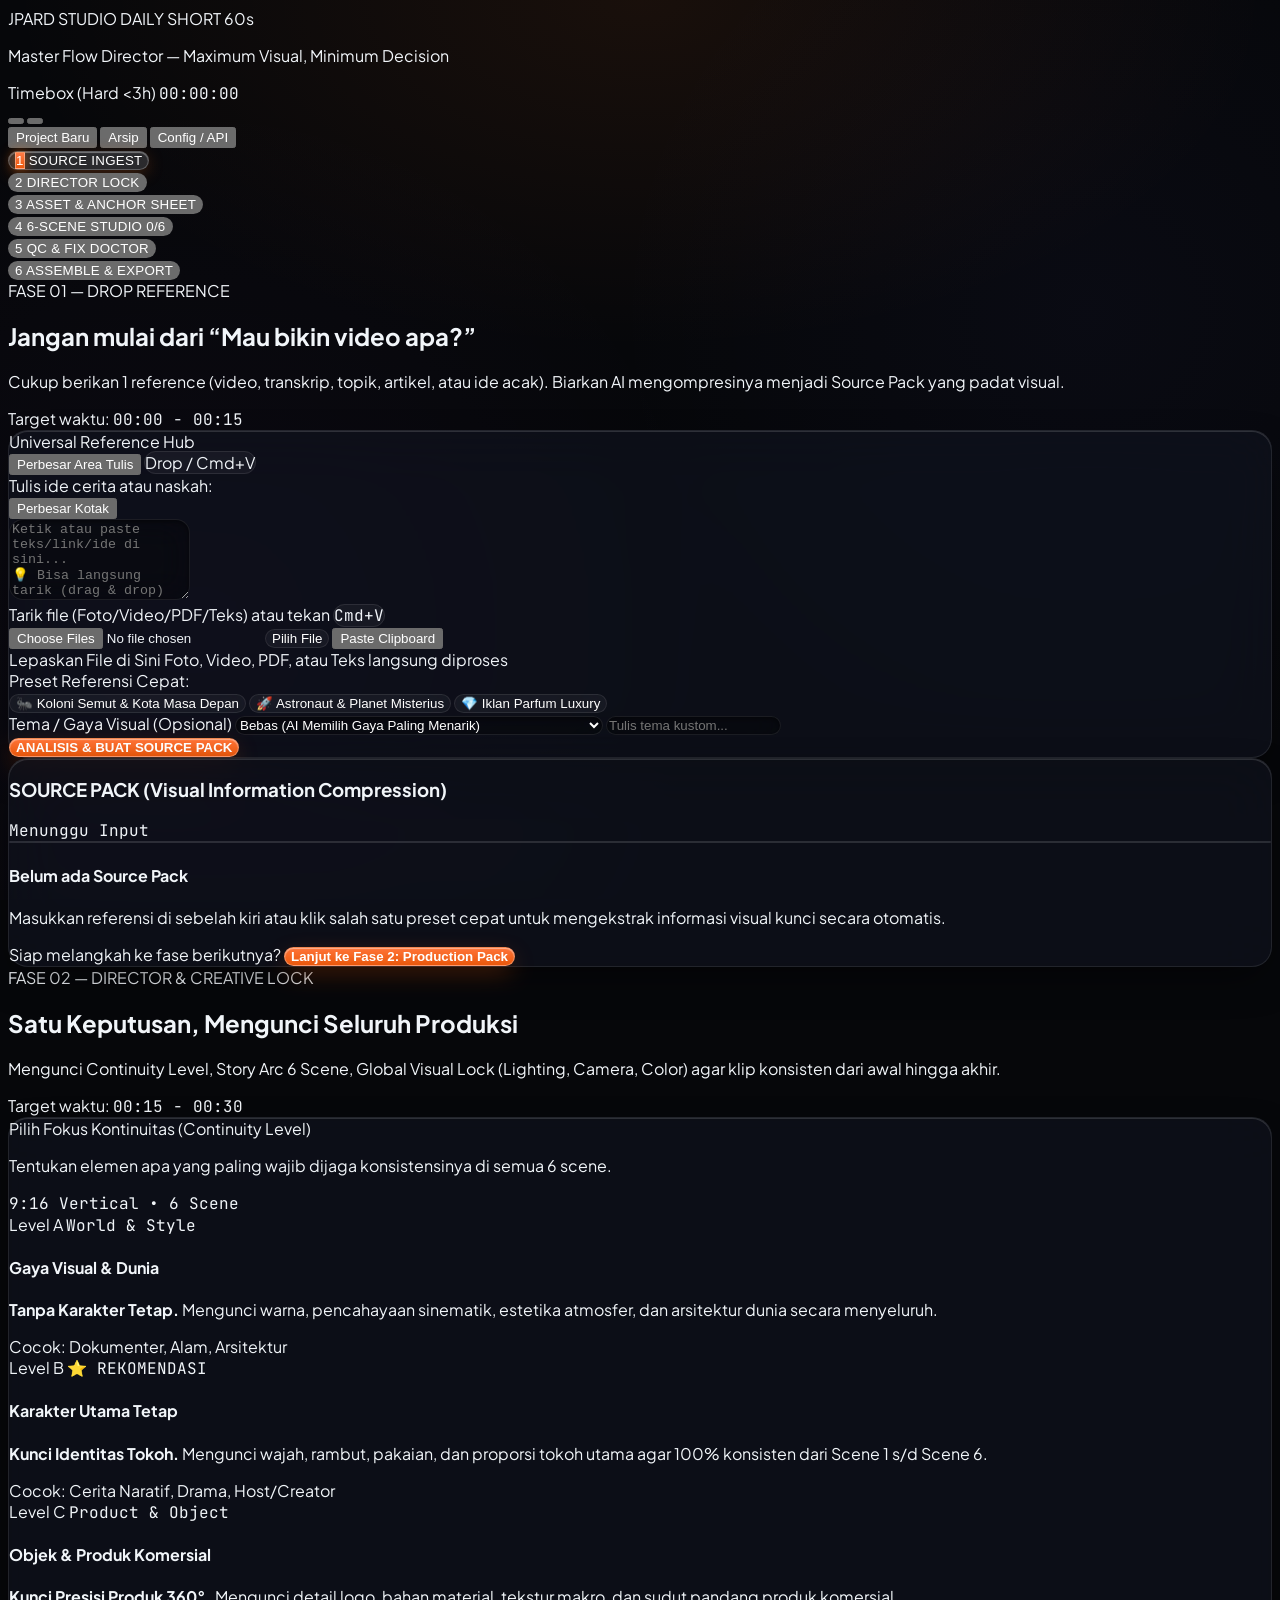
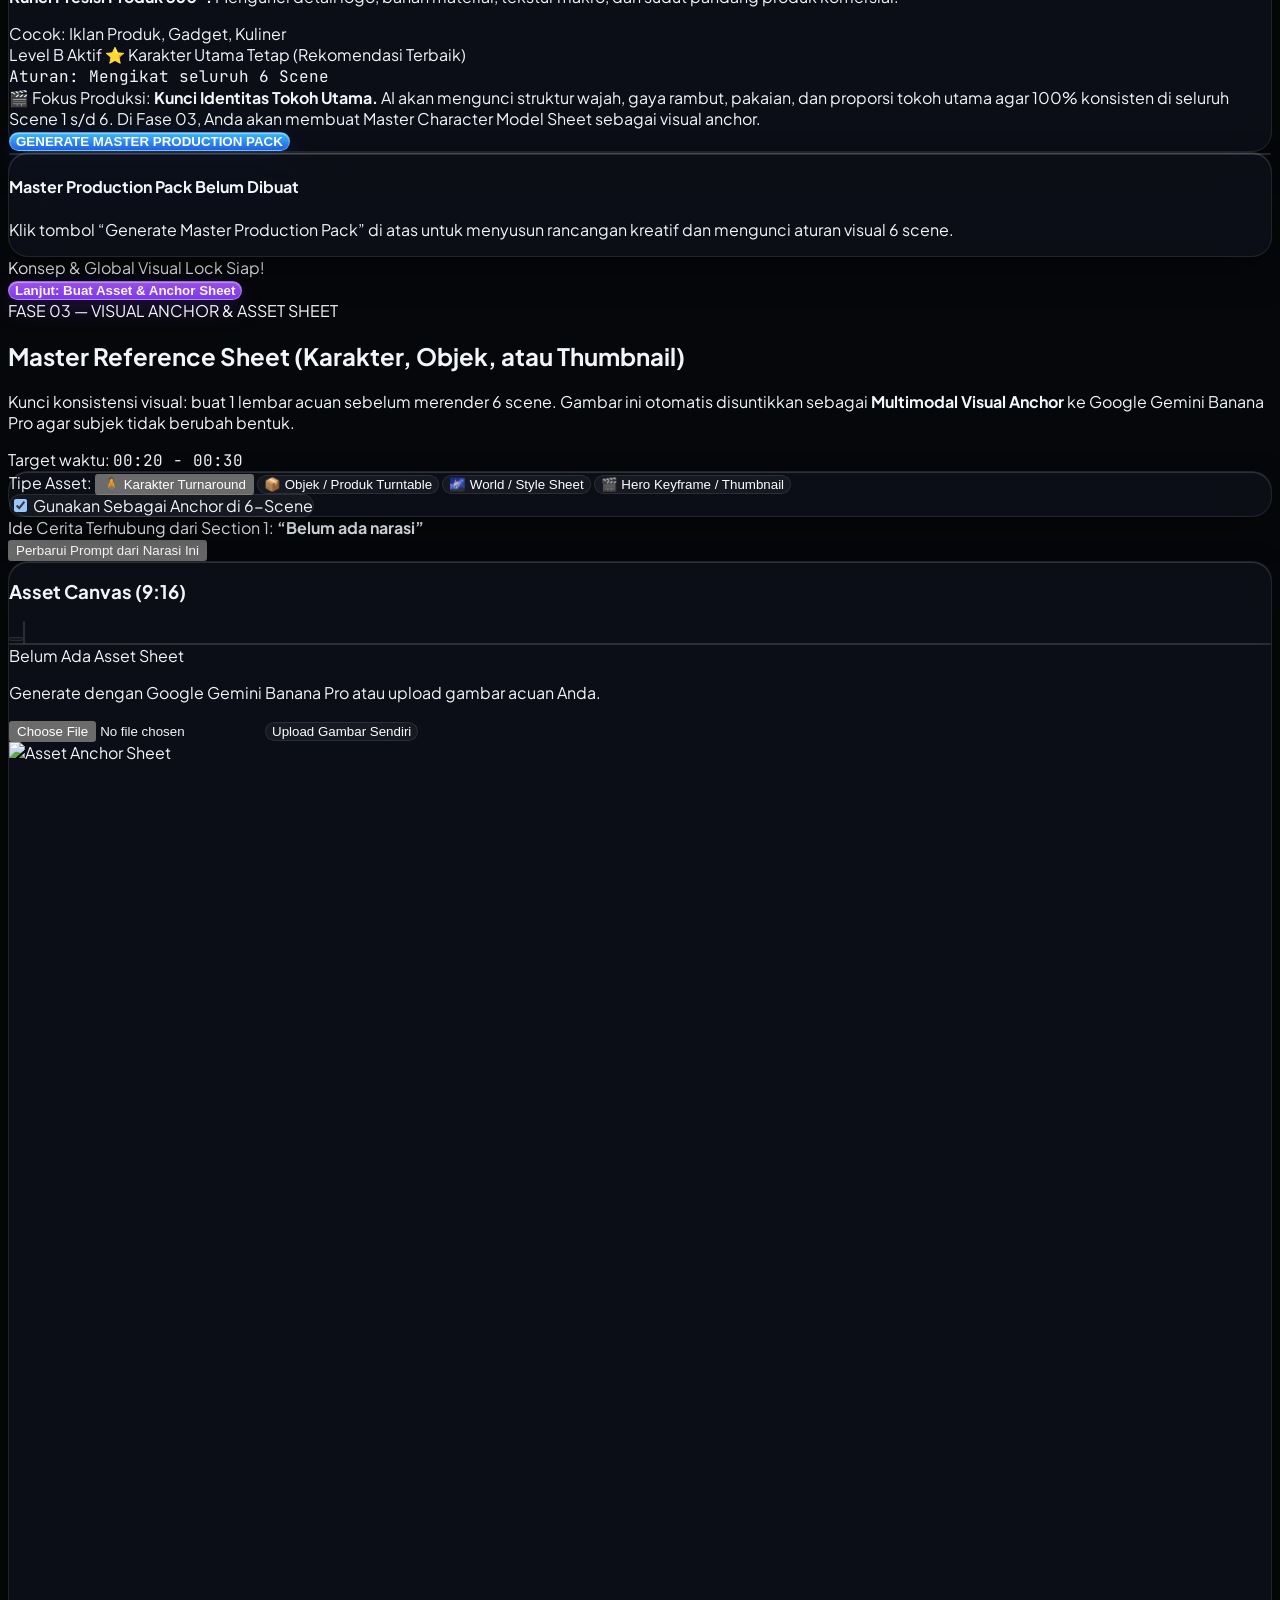
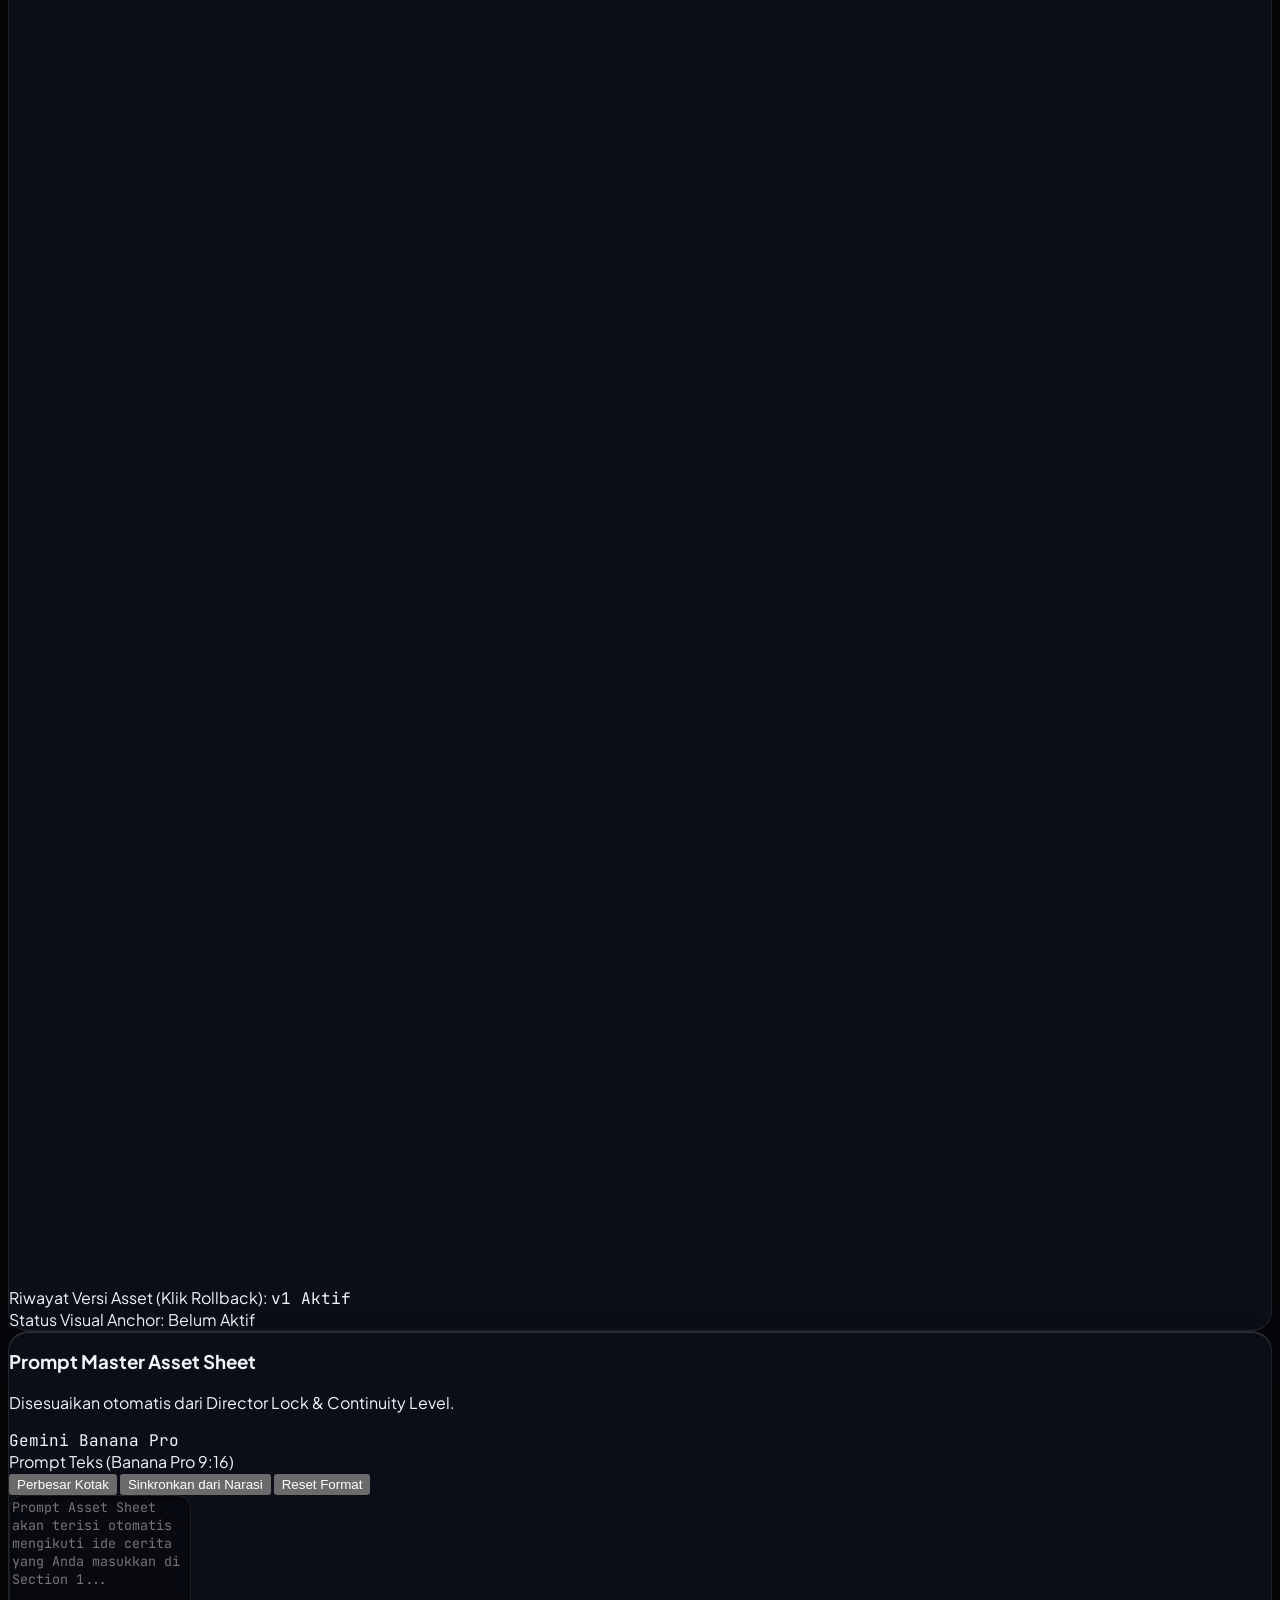
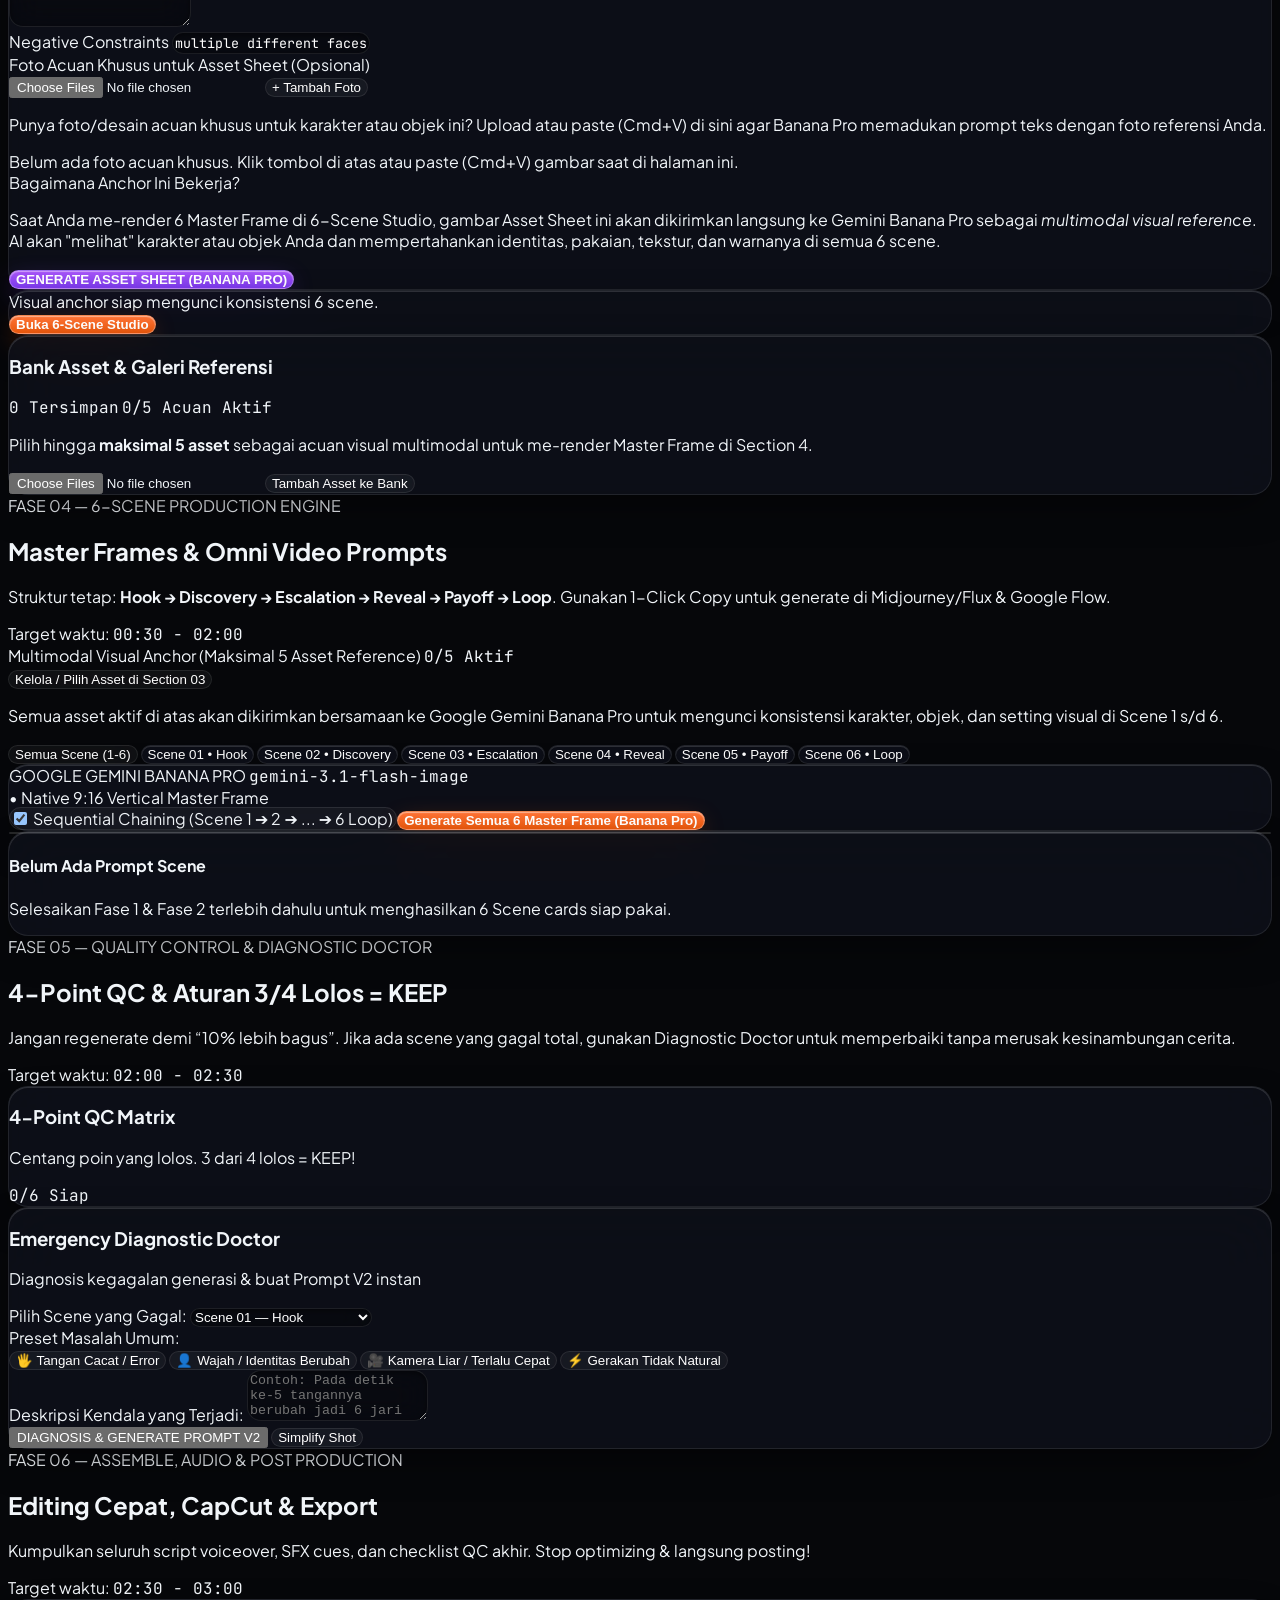
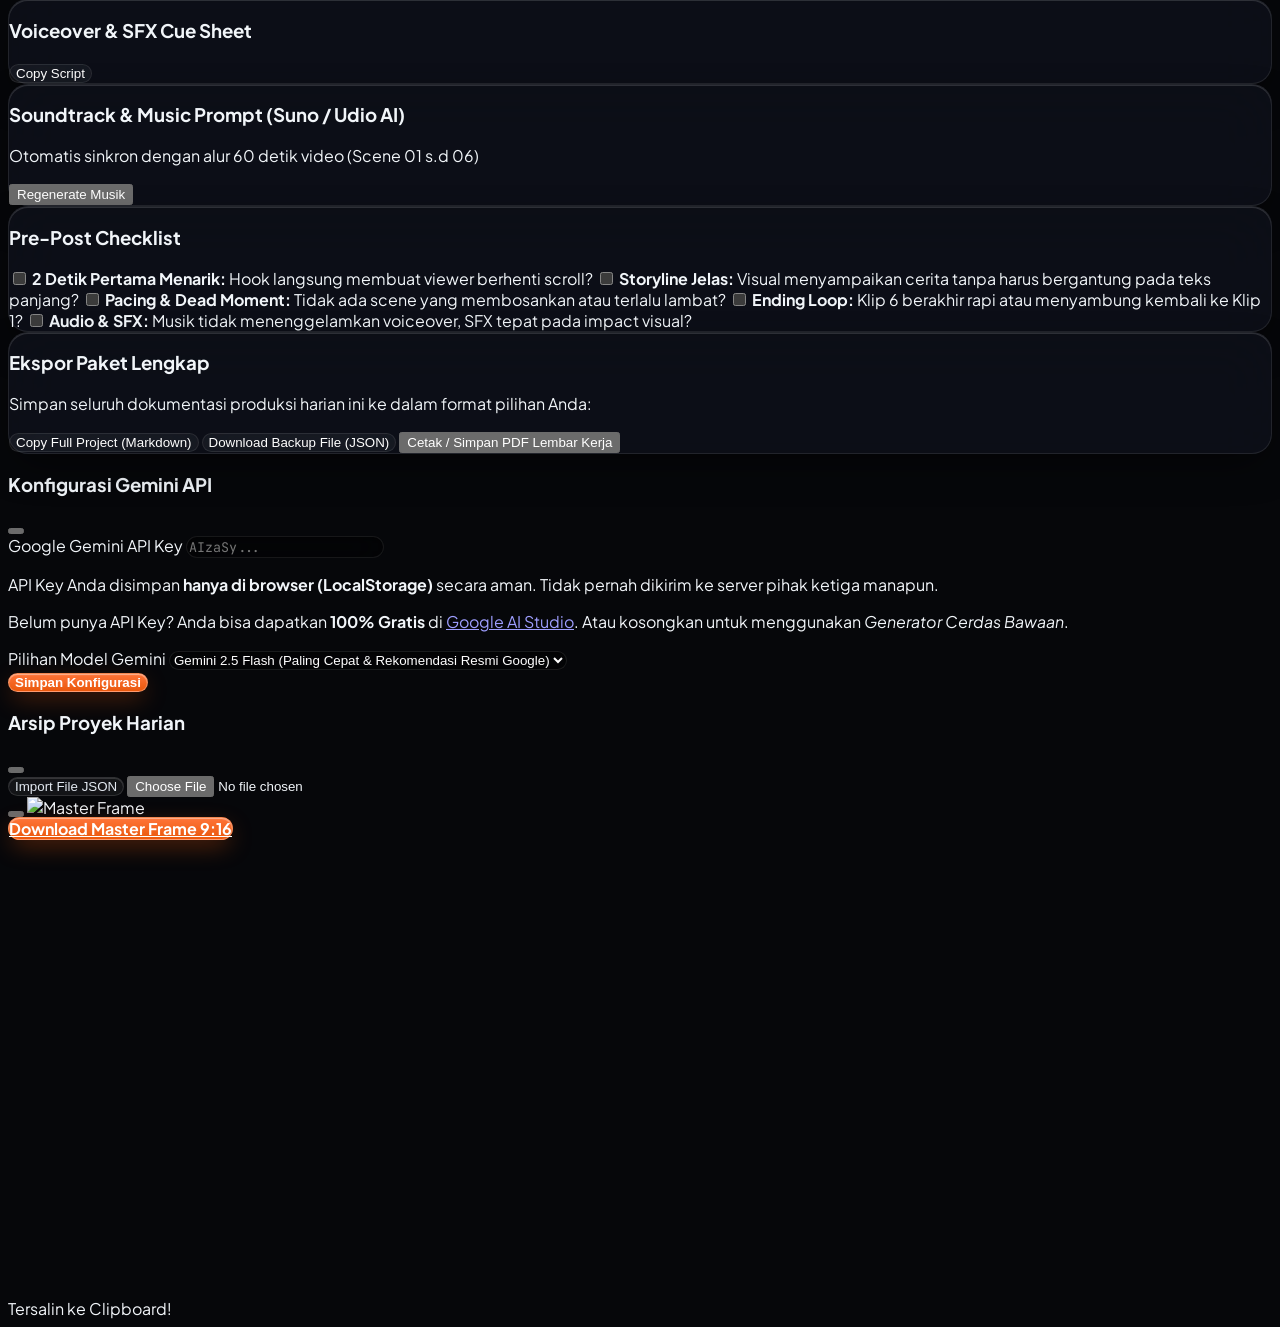
==== commit 755d9e48: "feat(ui): Redesign UI to Apple WWDC 2026 Spatial Liquid Glassmorphism & HIG standard" ====
--- a/JPard Studio/index.html
+++ b/JPard Studio/index.html
@@ -23,11 +23,11 @@
               700: '#c2410c',
             },
             dark: {
-              bg: '#090a0f',
-              panel: '#10121d',
-              card: '#161928',
-              border: '#23273c',
-              hover: '#2a2f48'
+              bg: '#06070a',
+              panel: 'rgba(16, 19, 29, 0.72)',
+              card: 'rgba(255, 255, 255, 0.045)',
+              border: 'rgba(255, 255, 255, 0.09)',
+              hover: 'rgba(255, 255, 255, 0.08)'
             }
           }
         }
@@ -40,44 +40,44 @@
 
   <link rel="stylesheet" href="styles.css">
 </head>
-<body class="bg-[#090a0f] text-slate-200 min-h-screen flex flex-col antialiased selection:bg-orange-500 selection:text-white">
-
-  <!-- Top Navigation Bar -->
-  <header class="sticky top-0 z-40 bg-[#0c0e17]/90 backdrop-blur-md border-b border-dark-border px-4 lg:px-8 py-3">
+<body class="bg-[#06070a] text-slate-100 min-h-screen flex flex-col antialiased selection:bg-orange-500 selection:text-white">
+
+  <!-- Top Navigation Bar (Apple WWDC 2026 Liquid Frosted Header) -->
+  <header class="sticky top-0 z-40 bg-[#090b12]/80 backdrop-blur-2xl border-b border-white/[0.08] shadow-[0_4px_30px_rgba(0,0,0,0.5)] px-4 lg:px-8 py-3">
     <div class="max-w-7xl mx-auto flex items-center justify-between gap-4">
       
       <!-- Brand & Title -->
       <div class="flex items-center gap-3">
-        <div class="w-10 h-10 rounded-xl bg-gradient-to-tr from-orange-600 via-amber-500 to-yellow-400 flex items-center justify-center shadow-lg shadow-orange-500/20">
+        <div class="w-10 h-10 rounded-2xl bg-gradient-to-tr from-orange-500 via-amber-500 to-yellow-400 flex items-center justify-center shadow-lg shadow-orange-500/25 border border-white/20">
           <i data-lucide="clapperboard" class="w-5 h-5 text-black stroke-[2.5]"></i>
         </div>
         <div>
           <div class="flex items-center gap-2">
-            <span class="font-extrabold tracking-wider text-white text-base">JPARD STUDIO</span>
-            <span class="text-[10px] font-bold px-2 py-0.5 rounded-full bg-orange-500/20 text-orange-400 border border-orange-500/30">DAILY SHORT 60s</span>
+            <span class="font-black tracking-tight text-white text-base">JPARD STUDIO</span>
+            <span class="text-[10px] font-bold px-2 py-0.5 rounded-full bg-orange-500/15 text-orange-400 border border-orange-500/30 backdrop-blur-sm">DAILY SHORT 60s</span>
           </div>
           <p class="text-xs text-slate-400 hidden sm:block">Master Flow Director — Maximum Visual, Minimum Decision</p>
         </div>
       </div>
 
       <!-- Live 3-Hour Timebox Tracker -->
-      <div class="flex items-center gap-3 bg-dark-panel/90 border border-dark-border px-3 py-1.5 rounded-xl shadow-inner">
+      <div class="flex items-center gap-3 bg-white/[0.05] border border-white/[0.1] px-3.5 py-1.5 rounded-2xl shadow-[inset_0_1px_0_0_rgba(255,255,255,0.1)] backdrop-blur-md">
         <div class="flex items-center gap-2">
           <span class="relative flex h-2.5 w-2.5">
             <span id="timerPulse" class="animate-ping absolute inline-flex h-full w-full rounded-full bg-orange-400 opacity-75 hidden"></span>
             <span id="timerDot" class="relative inline-flex rounded-full h-2.5 w-2.5 bg-slate-500"></span>
           </span>
           <div class="flex flex-col">
-            <span class="text-[10px] text-slate-400 uppercase tracking-wider font-semibold">Timebox (Hard &lt;3h)</span>
+            <span class="text-[9px] text-slate-400 uppercase tracking-wider font-semibold">Timebox (Hard &lt;3h)</span>
             <span id="timerDisplay" class="font-mono text-sm font-bold text-white tracking-widest">00:00:00</span>
           </div>
         </div>
 
-        <div class="flex items-center gap-1 border-l border-dark-border pl-2">
-          <button id="btnTimerToggle" title="Start/Pause Timer" class="p-1.5 text-slate-300 hover:text-orange-400 hover:bg-dark-hover rounded-lg transition">
+        <div class="flex items-center gap-1 border-l border-white/[0.1] pl-2">
+          <button id="btnTimerToggle" title="Start/Pause Timer" class="p-1.5 text-slate-300 hover:text-orange-400 hover:bg-white/[0.08] rounded-xl transition active:scale-95">
             <i id="timerIcon" data-lucide="play" class="w-4 h-4"></i>
           </button>
-          <button id="btnTimerReset" title="Reset Timer" class="p-1.5 text-slate-400 hover:text-red-400 hover:bg-dark-hover rounded-lg transition">
+          <button id="btnTimerReset" title="Reset Timer" class="p-1.5 text-slate-400 hover:text-red-400 hover:bg-white/[0.08] rounded-xl transition active:scale-95">
             <i data-lucide="rotate-ccw" class="w-3.5 h-3.5"></i>
           </button>
         </div>
@@ -85,17 +85,17 @@
 
       <!-- Actions: Saved Projects & Settings -->
       <div class="flex items-center gap-2">
-        <button id="btnNewProject" class="hidden sm:flex items-center gap-1.5 text-xs font-semibold px-3 py-2 bg-dark-panel hover:bg-dark-hover border border-dark-border rounded-xl text-slate-300 transition">
+        <button id="btnNewProject" class="hidden sm:flex items-center gap-1.5 text-xs font-semibold px-3 py-2 bg-white/[0.05] hover:bg-white/[0.1] border border-white/[0.1] rounded-2xl text-slate-200 transition shadow-[inset_0_1px_0_0_rgba(255,255,255,0.1)] active:scale-95">
           <i data-lucide="file-plus-2" class="w-4 h-4 text-orange-400"></i>
           <span>Project Baru</span>
         </button>
 
-        <button id="btnSavedProjects" class="flex items-center gap-1.5 text-xs font-semibold px-3 py-2 bg-dark-panel hover:bg-dark-hover border border-dark-border rounded-xl text-slate-300 transition">
+        <button id="btnSavedProjects" class="flex items-center gap-1.5 text-xs font-semibold px-3 py-2 bg-white/[0.05] hover:bg-white/[0.1] border border-white/[0.1] rounded-2xl text-slate-200 transition shadow-[inset_0_1px_0_0_rgba(255,255,255,0.1)] active:scale-95">
           <i data-lucide="folder-archive" class="w-4 h-4 text-amber-400"></i>
           <span class="hidden md:inline">Arsip</span>
         </button>
 
-        <button id="btnSettings" class="flex items-center gap-1.5 text-xs font-semibold px-3 py-2 bg-dark-panel hover:bg-dark-hover border border-dark-border rounded-xl text-slate-300 transition">
+        <button id="btnSettings" class="flex items-center gap-1.5 text-xs font-semibold px-3 py-2 bg-white/[0.05] hover:bg-white/[0.1] border border-white/[0.1] rounded-2xl text-slate-200 transition shadow-[inset_0_1px_0_0_rgba(255,255,255,0.1)] active:scale-95">
           <i data-lucide="settings" class="w-4 h-4 text-slate-400"></i>
           <span id="apiStatusBadge" class="w-2 h-2 rounded-full bg-amber-400 inline-block" title="Gemini API Demo Mode"></span>
           <span class="hidden md:inline">Config / API</span>
@@ -105,53 +105,53 @@
     </div>
   </header>
 
-  <!-- Step Navigation Bar -->
-  <div class="bg-[#0f121e]/80 border-b border-dark-border py-2 px-4 sticky top-[61px] z-30 backdrop-blur">
-    <div class="max-w-7xl mx-auto flex items-center justify-between gap-2 overflow-x-auto no-scrollbar">
+  <!-- Step Navigation Bar (Apple WWDC 2026 Floating Dynamic Island Dock) -->
+  <nav class="sticky top-[64px] z-30 px-3 sm:px-6 py-2.5 flex justify-center pointer-events-none">
+    <div class="pointer-events-auto max-w-5xl w-full p-1.5 rounded-full bg-[#0c0e17]/85 backdrop-blur-2xl border border-white/[0.1] shadow-[0_16px_36px_-8px_rgba(0,0,0,0.65),inset_0_1px_0_0_rgba(255,255,255,0.15)] flex items-center justify-between gap-1 overflow-x-auto no-scrollbar scroll-smooth">
       
-      <button data-tab="tab-source" class="nav-tab active flex items-center gap-2 px-4 py-2 rounded-xl text-xs font-bold transition whitespace-nowrap bg-orange-600/20 text-orange-400 border border-orange-500/30">
-        <span class="w-5 h-5 rounded-full bg-orange-500 text-black flex items-center justify-center text-[11px] font-black">1</span>
+      <button data-tab="tab-source" class="nav-tab active flex items-center gap-2 px-3.5 py-1.5 rounded-full text-xs font-bold transition whitespace-nowrap bg-orange-600/20 text-orange-400 border border-orange-500/30">
+        <span class="nav-tab-badge w-5 h-5 rounded-full bg-orange-500 text-black flex items-center justify-center text-[11px] font-black shrink-0">1</span>
         <span>SOURCE INGEST</span>
       </button>
 
-      <div class="w-4 h-[1px] bg-dark-border shrink-0"></div>
-
-      <button data-tab="tab-director" class="nav-tab flex items-center gap-2 px-4 py-2 rounded-xl text-xs font-bold text-slate-400 hover:text-slate-200 hover:bg-dark-panel transition whitespace-nowrap">
-        <span class="w-5 h-5 rounded-full bg-dark-card text-slate-300 flex items-center justify-center text-[11px] font-bold border border-dark-border">2</span>
+      <div class="w-1.5 h-1.5 rounded-full bg-white/20 shrink-0"></div>
+
+      <button data-tab="tab-director" class="nav-tab flex items-center gap-2 px-3.5 py-1.5 rounded-full text-xs font-bold text-slate-400 hover:text-white transition whitespace-nowrap">
+        <span class="nav-tab-badge w-5 h-5 rounded-full bg-white/10 text-slate-300 flex items-center justify-center text-[11px] font-bold border border-white/10 shrink-0">2</span>
         <span>DIRECTOR LOCK</span>
       </button>
 
-      <div class="w-4 h-[1px] bg-dark-border shrink-0"></div>
-
-      <button data-tab="tab-asset" class="nav-tab flex items-center gap-2 px-4 py-2 rounded-xl text-xs font-bold text-slate-400 hover:text-slate-200 hover:bg-dark-panel transition whitespace-nowrap">
-        <span class="w-5 h-5 rounded-full bg-dark-card text-slate-300 flex items-center justify-center text-[11px] font-bold border border-dark-border">3</span>
+      <div class="w-1.5 h-1.5 rounded-full bg-white/20 shrink-0"></div>
+
+      <button data-tab="tab-asset" class="nav-tab flex items-center gap-2 px-3.5 py-1.5 rounded-full text-xs font-bold text-slate-400 hover:text-white transition whitespace-nowrap">
+        <span class="nav-tab-badge w-5 h-5 rounded-full bg-white/10 text-slate-300 flex items-center justify-center text-[11px] font-bold border border-white/10 shrink-0">3</span>
         <span>ASSET &amp; ANCHOR SHEET</span>
       </button>
 
-      <div class="w-4 h-[1px] bg-dark-border shrink-0"></div>
-
-      <button data-tab="tab-scenes" class="nav-tab flex items-center gap-2 px-4 py-2 rounded-xl text-xs font-bold text-slate-400 hover:text-slate-200 hover:bg-dark-panel transition whitespace-nowrap">
-        <span class="w-5 h-5 rounded-full bg-dark-card text-slate-300 flex items-center justify-center text-[11px] font-bold border border-dark-border">4</span>
+      <div class="w-1.5 h-1.5 rounded-full bg-white/20 shrink-0"></div>
+
+      <button data-tab="tab-scenes" class="nav-tab flex items-center gap-2 px-3.5 py-1.5 rounded-full text-xs font-bold text-slate-400 hover:text-white transition whitespace-nowrap">
+        <span class="nav-tab-badge w-5 h-5 rounded-full bg-white/10 text-slate-300 flex items-center justify-center text-[11px] font-bold border border-white/10 shrink-0">4</span>
         <span>6-SCENE STUDIO</span>
-        <span id="sceneCountBadge" class="text-[10px] bg-dark-border px-1.5 py-0.2 rounded-full text-slate-300">0/6</span>
+        <span id="sceneCountBadge" class="text-[10px] bg-white/10 px-1.5 py-0.2 rounded-full text-slate-300">0/6</span>
       </button>
 
-      <div class="w-4 h-[1px] bg-dark-border shrink-0"></div>
-
-      <button data-tab="tab-qc" class="nav-tab flex items-center gap-2 px-4 py-2 rounded-xl text-xs font-bold text-slate-400 hover:text-slate-200 hover:bg-dark-panel transition whitespace-nowrap">
-        <span class="w-5 h-5 rounded-full bg-dark-card text-slate-300 flex items-center justify-center text-[11px] font-bold border border-dark-border">5</span>
+      <div class="w-1.5 h-1.5 rounded-full bg-white/20 shrink-0"></div>
+
+      <button data-tab="tab-qc" class="nav-tab flex items-center gap-2 px-3.5 py-1.5 rounded-full text-xs font-bold text-slate-400 hover:text-white transition whitespace-nowrap">
+        <span class="nav-tab-badge w-5 h-5 rounded-full bg-white/10 text-slate-300 flex items-center justify-center text-[11px] font-bold border border-white/10 shrink-0">5</span>
         <span>QC &amp; FIX DOCTOR</span>
       </button>
 
-      <div class="w-4 h-[1px] bg-dark-border shrink-0"></div>
-
-      <button data-tab="tab-assemble" class="nav-tab flex items-center gap-2 px-4 py-2 rounded-xl text-xs font-bold text-slate-400 hover:text-slate-200 hover:bg-dark-panel transition whitespace-nowrap">
-        <span class="w-5 h-5 rounded-full bg-dark-card text-slate-300 flex items-center justify-center text-[11px] font-bold border border-dark-border">6</span>
+      <div class="w-1.5 h-1.5 rounded-full bg-white/20 shrink-0"></div>
+
+      <button data-tab="tab-assemble" class="nav-tab flex items-center gap-2 px-3.5 py-1.5 rounded-full text-xs font-bold text-slate-400 hover:text-white transition whitespace-nowrap">
+        <span class="nav-tab-badge w-5 h-5 rounded-full bg-white/10 text-slate-300 flex items-center justify-center text-[11px] font-bold border border-white/10 shrink-0">6</span>
         <span>ASSEMBLE &amp; EXPORT</span>
       </button>
 
     </div>
-  </div>
+  </nav>
 
   <!-- Main Content Container -->
   <main class="flex-1 max-w-7xl w-full mx-auto p-4 sm:p-6 lg:p-8 space-y-6">
@@ -285,7 +285,7 @@
             </div>
 
             <!-- Action Button -->
-            <button id="btnGenerateSourcePack" class="w-full py-3.5 px-4 rounded-xl bg-gradient-to-r from-orange-600 to-amber-500 hover:from-orange-500 hover:to-amber-400 text-black font-extrabold text-sm flex items-center justify-center gap-2 shadow-lg shadow-orange-500/25 transition">
+            <button id="btnGenerateSourcePack" class="btn-apple-primary w-full py-3.5 px-4 rounded-2xl text-white font-extrabold text-sm flex items-center justify-center gap-2 shadow-lg transition active:scale-[0.98]">
               <i data-lucide="sparkles" class="w-4 h-4"></i>
               <span>ANALISIS &amp; BUAT SOURCE PACK</span>
             </button>
@@ -324,7 +324,7 @@
             <!-- Bottom Action: Continue to Director -->
             <div id="sourcePackFooter" class="hidden border-t border-dark-border pt-4 flex items-center justify-between mt-4">
               <span class="text-xs text-slate-400">Siap melangkah ke fase berikutnya?</span>
-              <button id="btnProceedToDirector" class="px-5 py-2.5 rounded-xl bg-orange-600 hover:bg-orange-500 text-white font-bold text-xs flex items-center gap-2 transition shadow-md shadow-orange-600/30">
+              <button id="btnProceedToDirector" class="btn-apple-primary px-5 py-2.5 rounded-xl text-white font-bold text-xs flex items-center gap-2 transition active:scale-[0.98]">
                 <span>Lanjut ke Fase 2: Production Pack</span>
                 <i data-lucide="arrow-right" class="w-4 h-4"></i>
               </button>
@@ -452,7 +452,7 @@
                 <div id="continuitySelectedDescription" class="text-xs text-slate-300 leading-relaxed max-w-2xl">
                   <span class="text-emerald-300 font-bold">🎬 Fokus Produksi:</span> <strong>Kunci Identitas Tokoh Utama.</strong> AI akan mengunci struktur wajah, gaya rambut, pakaian, dan proporsi tokoh utama agar 100% konsisten di seluruh Scene 1 s/d 6. Di Fase 03, Anda akan membuat Master Character Model Sheet sebagai visual anchor.
                 </div>
-                <button id="btnBuildProductionPack" class="w-full sm:w-auto px-6 py-3 rounded-xl bg-blue-600 hover:bg-blue-500 text-white font-extrabold text-xs flex items-center justify-center gap-2 shadow-lg shadow-blue-600/30 transition shrink-0">
+                <button id="btnBuildProductionPack" class="btn-apple-blue w-full sm:w-auto px-6 py-3 rounded-xl text-white font-extrabold text-xs flex items-center justify-center gap-2 shadow-lg transition shrink-0 active:scale-[0.98]">
                   <i data-lucide="film" class="w-4 h-4"></i>
                   <span>GENERATE MASTER PRODUCTION PACK</span>
                 </button>
@@ -482,7 +482,7 @@
             <i data-lucide="check-check" class="w-4 h-4 text-emerald-400"></i>
             <span>Konsep &amp; Global Visual Lock Siap!</span>
           </div>
-          <button id="btnProceedToAsset" class="px-6 py-3 rounded-xl bg-gradient-to-r from-purple-600 to-indigo-600 hover:from-purple-500 hover:to-indigo-500 text-white font-bold text-xs flex items-center gap-2 transition shadow-lg shadow-purple-600/25">
+          <button id="btnProceedToAsset" class="btn-apple-purple px-6 py-3 rounded-xl text-white font-bold text-xs flex items-center gap-2 transition shadow-lg active:scale-[0.98]">
             <span>Lanjut: Buat Asset &amp; Anchor Sheet</span>
             <i data-lucide="arrow-right" class="w-4 h-4"></i>
           </button>
@@ -695,7 +695,7 @@
 
             <!-- Generate Button -->
             <div class="flex flex-col sm:flex-row items-center gap-3 pt-2">
-              <button id="btnGenerateAssetSheet" type="button" class="w-full sm:flex-1 py-3 px-5 rounded-xl bg-gradient-to-r from-purple-600 via-indigo-600 to-purple-600 hover:from-purple-500 hover:to-indigo-500 text-white font-extrabold text-xs flex items-center justify-center gap-2 shadow-lg shadow-purple-600/30 transition">
+              <button id="btnGenerateAssetSheet" type="button" class="btn-apple-purple w-full sm:flex-1 py-3 px-5 rounded-xl text-white font-extrabold text-xs flex items-center justify-center gap-2 shadow-lg transition active:scale-[0.98]">
                 <i data-lucide="sparkles" class="w-4 h-4"></i>
                 <span>GENERATE ASSET SHEET (BANANA PRO)</span>
               </button>
@@ -709,7 +709,7 @@
               <i data-lucide="shield-check" class="w-4 h-4 text-purple-400"></i>
               <span>Visual anchor siap mengunci konsistensi 6 scene.</span>
             </div>
-            <button id="btnProceedToScenesFromAsset" type="button" class="px-5 py-2.5 rounded-xl bg-orange-600 hover:bg-orange-500 text-white font-bold text-xs flex items-center gap-2 transition shadow-lg shadow-orange-600/25">
+            <button id="btnProceedToScenesFromAsset" type="button" class="btn-apple-primary px-5 py-2.5 rounded-xl text-white font-bold text-xs flex items-center gap-2 transition shadow-lg active:scale-[0.98]">
               <span>Buka 6-Scene Studio</span>
               <i data-lucide="arrow-right" class="w-4 h-4"></i>
             </button>
@@ -838,7 +838,7 @@
             </span>
           </label>
 
-          <button id="btnGenerateAllImages" class="px-4 py-2 rounded-xl bg-gradient-to-r from-amber-500 to-orange-500 hover:from-amber-400 hover:to-orange-400 text-black font-extrabold text-xs flex items-center gap-1.5 shadow-lg shadow-amber-500/20 transition">
+          <button id="btnGenerateAllImages" class="btn-apple-primary px-4 py-2 rounded-xl text-white font-extrabold text-xs flex items-center gap-1.5 shadow-lg transition active:scale-[0.98]">
             <i data-lucide="sparkles" class="w-4 h-4"></i>
             <span>Generate Semua 6 Master Frame (Banana Pro)</span>
           </button>
@@ -1124,14 +1124,14 @@
   <!-- ========================================== -->
 
   <!-- Settings / API Key Modal -->
-  <div id="modalSettings" class="fixed inset-0 z-50 bg-black/80 backdrop-blur-sm hidden flex items-center justify-center p-4">
-    <div class="bg-dark-panel border border-dark-border rounded-2xl max-w-md w-full p-6 space-y-5 shadow-2xl relative">
-      <div class="flex items-center justify-between border-b border-dark-border pb-3">
+  <div id="modalSettings" class="fixed inset-0 z-50 bg-black/80 backdrop-blur-md hidden flex items-center justify-center p-4">
+    <div class="bg-[#0c0f1a]/95 border border-white/15 rounded-3xl max-w-md w-full p-6 space-y-5 shadow-[0_24px_70px_rgba(0,0,0,0.8),inset_0_1px_0_0_rgba(255,255,255,0.2)] relative backdrop-blur-2xl">
+      <div class="flex items-center justify-between border-b border-white/10 pb-3">
         <div class="flex items-center gap-2">
           <i data-lucide="key" class="w-5 h-5 text-orange-400"></i>
           <h3 class="font-bold text-white text-base">Konfigurasi Gemini API</h3>
         </div>
-        <button id="btnCloseSettings" class="text-slate-400 hover:text-white p-1">
+        <button id="btnCloseSettings" class="text-slate-400 hover:text-white p-1 rounded-lg hover:bg-white/10 transition">
           <i data-lucide="x" class="w-5 h-5"></i>
         </button>
       </div>
@@ -1167,8 +1167,8 @@
         </div>
       </div>
 
-      <div class="flex items-center gap-2 pt-2 border-t border-dark-border">
-        <button id="btnSaveSettings" class="w-full py-2.5 rounded-xl bg-orange-600 hover:bg-orange-500 text-white font-bold text-xs transition">
+      <div class="flex items-center gap-2 pt-2 border-t border-white/10">
+        <button id="btnSaveSettings" class="btn-apple-primary w-full py-2.5 rounded-xl text-white font-bold text-xs transition active:scale-[0.98]">
           Simpan Konfigurasi
         </button>
       </div>
@@ -1176,14 +1176,14 @@
   </div>
 
   <!-- Saved Projects Modal -->
-  <div id="modalSavedProjects" class="fixed inset-0 z-50 bg-black/80 backdrop-blur-sm hidden flex items-center justify-center p-4">
-    <div class="bg-dark-panel border border-dark-border rounded-2xl max-w-lg w-full p-6 space-y-4 shadow-2xl relative max-h-[80vh] flex flex-col">
-      <div class="flex items-center justify-between border-b border-dark-border pb-3">
+  <div id="modalSavedProjects" class="fixed inset-0 z-50 bg-black/80 backdrop-blur-md hidden flex items-center justify-center p-4">
+    <div class="bg-[#0c0f1a]/95 border border-white/15 rounded-3xl max-w-lg w-full p-6 space-y-4 shadow-[0_24px_70px_rgba(0,0,0,0.8),inset_0_1px_0_0_rgba(255,255,255,0.2)] relative max-h-[80vh] flex flex-col backdrop-blur-2xl">
+      <div class="flex items-center justify-between border-b border-white/10 pb-3">
         <div class="flex items-center gap-2">
           <i data-lucide="folder-archive" class="w-5 h-5 text-amber-400"></i>
           <h3 class="font-bold text-white text-base">Arsip Proyek Harian</h3>
         </div>
-        <button id="btnCloseSavedProjects" class="text-slate-400 hover:text-white p-1">
+        <button id="btnCloseSavedProjects" class="text-slate-400 hover:text-white p-1 rounded-lg hover:bg-white/10 transition">
           <i data-lucide="x" class="w-5 h-5"></i>
         </button>
       </div>
@@ -1192,8 +1192,8 @@
         <!-- Dynamically rendered -->
       </div>
 
-      <div class="pt-3 border-t border-dark-border flex justify-end">
-        <button id="btnImportJSON" class="text-xs font-semibold px-3 py-1.5 rounded-lg bg-dark-card hover:bg-dark-hover border border-dark-border text-slate-300 flex items-center gap-1.5 transition">
+      <div class="pt-3 border-t border-white/10 flex justify-end">
+        <button id="btnImportJSON" class="btn-apple-secondary text-xs font-semibold px-3 py-1.5 rounded-xl text-slate-200 flex items-center gap-1.5 transition">
           <i data-lucide="upload" class="w-3.5 h-3.5"></i>
           <span>Import File JSON</span>
         </button>
@@ -1205,12 +1205,12 @@
   <!-- Image Preview Fullscreen Modal -->
   <div id="modalImagePreview" class="fixed inset-0 z-50 bg-black/90 backdrop-blur-md hidden flex items-center justify-center p-4">
     <div class="relative max-w-md w-full max-h-[92vh] flex flex-col items-center">
-      <button id="btnCloseImageModal" class="absolute -top-10 right-0 text-slate-300 hover:text-white p-1.5 transition">
+      <button id="btnCloseImageModal" class="absolute -top-10 right-0 text-slate-300 hover:text-white p-1.5 rounded-full hover:bg-white/10 transition">
         <i data-lucide="x" class="w-6 h-6"></i>
       </button>
-      <img id="modalPreviewImg" src="" alt="Master Frame" class="max-h-[78vh] w-auto rounded-2xl shadow-2xl border border-dark-border object-contain">
+      <img id="modalPreviewImg" src="" alt="Master Frame" class="max-h-[78vh] w-auto rounded-3xl shadow-[0_24px_70px_rgba(0,0,0,0.8),inset_0_1px_0_0_rgba(255,255,255,0.2)] border border-white/15 object-contain">
       <div class="mt-3 flex items-center gap-3">
-        <a id="btnDownloadModalImg" href="#" download="master_frame.png" class="px-5 py-2.5 rounded-xl bg-gradient-to-r from-orange-600 to-amber-500 hover:from-orange-500 hover:to-amber-400 text-black font-extrabold text-xs flex items-center gap-2 transition shadow-lg">
+        <a id="btnDownloadModalImg" href="#" download="master_frame.png" class="btn-apple-primary px-5 py-2.5 rounded-xl text-white font-extrabold text-xs flex items-center gap-2 transition shadow-lg active:scale-[0.98]">
           <i data-lucide="download" class="w-4 h-4"></i>
           <span>Download Master Frame 9:16</span>
         </a>
@@ -1238,7 +1238,7 @@
           <div id="focusWordCountBadge" class="text-xs font-mono text-orange-300 bg-orange-950/40 px-3 py-1 rounded-lg border border-orange-500/20 hidden sm:block">
             0 Kata • 0 Karakter
           </div>
-          <button id="btnMinimizeReferenceFocus" type="button" class="px-3.5 py-2 rounded-xl bg-orange-600 hover:bg-orange-500 text-white text-xs font-extrabold transition flex items-center gap-2 shadow-lg shadow-orange-600/30 hover:scale-105 active:scale-95" title="Kembalikan ke Ukuran Semula (Esc)">
+          <button id="btnMinimizeReferenceFocus" type="button" class="btn-apple-secondary px-3.5 py-2 rounded-xl text-slate-200 text-xs font-bold transition flex items-center gap-2 active:scale-95" title="Kembalikan ke Ukuran Semula (Esc)">
             <i data-lucide="minimize-2" class="w-4 h-4"></i>
             <span>Kembalikan Ukuran Asli</span>
             <kbd class="px-1.5 py-0.5 rounded bg-black/40 text-[10px] font-mono text-orange-200">Esc</kbd>
@@ -1260,11 +1260,11 @@
           <span>Teks tersinkronisasi otomatis secara realtime ke tampilan utama.</span>
         </div>
         <div class="flex items-center gap-2.5">
-          <button type="button" id="btnFocusPasteClipboard" class="px-3 py-1.5 rounded-xl bg-orange-500/10 hover:bg-orange-500/20 border border-orange-500/30 text-orange-300 font-bold text-xs transition flex items-center gap-1.5">
+          <button type="button" id="btnFocusPasteClipboard" class="btn-apple-secondary px-3 py-1.5 rounded-xl text-orange-300 font-bold text-xs transition flex items-center gap-1.5">
             <i data-lucide="clipboard" class="w-3.5 h-3.5"></i>
             <span>Paste dari Clipboard</span>
           </button>
-          <button type="button" id="btnSaveAndCloseFocus" class="px-5 py-2 rounded-xl bg-orange-600 hover:bg-orange-500 text-white font-extrabold text-xs transition shadow-lg shadow-orange-600/30 flex items-center gap-1.5 hover:scale-105 active:scale-95">
+          <button type="button" id="btnSaveAndCloseFocus" class="btn-apple-primary px-5 py-2 rounded-xl text-white font-extrabold text-xs transition shadow-lg flex items-center gap-1.5 active:scale-95">
             <i data-lucide="check" class="w-3.5 h-3.5"></i>
             <span>Selesai &amp; Kembalikan Ukuran</span>
           </button>
@@ -1294,7 +1294,7 @@
           <div id="assetPromptFocusWordCountBadge" class="text-xs font-mono text-purple-300 bg-purple-950/40 px-3 py-1 rounded-lg border border-purple-500/20 hidden sm:block">
             0 Kata • 0 Karakter
           </div>
-          <button id="btnMinimizeAssetPromptFocus" type="button" class="px-3.5 py-2 rounded-xl bg-purple-600 hover:bg-purple-500 text-white text-xs font-extrabold transition flex items-center gap-2 shadow-lg shadow-purple-600/30 hover:scale-105 active:scale-95" title="Kembalikan ke Ukuran Semula (Esc)">
+          <button id="btnMinimizeAssetPromptFocus" type="button" class="btn-apple-secondary px-3.5 py-2 rounded-xl text-slate-200 text-xs font-bold transition flex items-center gap-2 active:scale-95" title="Kembalikan ke Ukuran Semula (Esc)">
             <i data-lucide="minimize-2" class="w-4 h-4"></i>
             <span>Kembalikan Ukuran Asli</span>
             <kbd class="px-1.5 py-0.5 rounded bg-black/40 text-[10px] font-mono text-purple-200">Esc</kbd>
@@ -1314,11 +1314,11 @@
           <span>Perubahan prompt langsung tersinkronisasi ke tampilan utama.</span>
         </div>
         <div class="flex items-center gap-2.5">
-          <button type="button" id="btnModalSyncAssetPrompt" class="px-3 py-1.5 rounded-xl bg-purple-500/20 hover:bg-purple-500/30 border border-purple-500/40 text-purple-300 font-bold text-xs transition flex items-center gap-1.5">
+          <button type="button" id="btnModalSyncAssetPrompt" class="btn-apple-secondary px-3 py-1.5 rounded-xl text-purple-300 font-bold text-xs transition flex items-center gap-1.5">
             <i data-lucide="sparkles" class="w-3.5 h-3.5"></i>
             <span>Sinkronkan Ulang dari Narasi</span>
           </button>
-          <button type="button" id="btnSaveAndCloseAssetPromptFocus" class="px-5 py-2 rounded-xl bg-purple-600 hover:bg-purple-500 text-white font-extrabold text-xs transition shadow-lg shadow-purple-600/30 flex items-center gap-1.5 hover:scale-105 active:scale-95">
+          <button type="button" id="btnSaveAndCloseAssetPromptFocus" class="btn-apple-purple px-5 py-2 rounded-xl text-white font-extrabold text-xs transition shadow-lg flex items-center gap-1.5 active:scale-95">
             <i data-lucide="check" class="w-3.5 h-3.5"></i>
             <span>Selesai &amp; Kembalikan Ukuran</span>
           </button>
--- a/JPard Studio/styles.css
+++ b/JPard Studio/styles.css
@@ -1,69 +1,308 @@
-/* JPard Studio Custom Styles */
-@import url('https://fonts.googleapis.com/css2?family=Plus+Jakarta+Sans:wght@300;400;500;600;700;800&family=JetBrains+Mono:wght@400;500;600;700&display=swap');
+/* JPard Studio — Apple WWDC 2026 Design System */
+@import url('https://fonts.googleapis.com/css2?family=Plus+Jakarta+Sans:wght@300;400;500;600;700;800;900&family=JetBrains+Mono:wght@400;500;600;700&display=swap');
 
 :root {
-  --font-sans: 'Plus Jakarta Sans', -apple-system, BlinkMacSystemFont, sans-serif;
-  --font-mono: 'JetBrains Mono', monospace;
+  --font-sans: -apple-system, BlinkMacSystemFont, "SF Pro Display", "SF Pro Text", "Plus Jakarta Sans", system-ui, sans-serif;
+  --font-mono: "SF Mono", "JetBrains Mono", Menlo, Consolas, monospace;
+  
+  /* Apple WWDC 2026 Spatial Palette */
+  --space-black: #06070a;
+  --apple-glass-bg: rgba(16, 19, 29, 0.72);
+  --apple-card-bg: rgba(255, 255, 255, 0.045);
+  --apple-border: rgba(255, 255, 255, 0.09);
+  --apple-border-specular: rgba(255, 255, 255, 0.16);
+  --apple-rim-highlight: inset 0 1px 0 0 rgba(255, 255, 255, 0.14);
+  --apple-spring-curve: cubic-bezier(0.16, 1, 0.3, 1);
+}
+
+/* Base Reset & Atmospheric Background */
+html {
+  color-scheme: dark;
 }
 
 body {
   font-family: var(--font-sans);
-  background-color: #090a0f;
-  color: #e2e8f0;
+  background-color: var(--space-black);
+  background-image: 
+    radial-gradient(ellipse 900px 500px at 50% 0%, rgba(249, 115, 22, 0.08), transparent 70%),
+    radial-gradient(circle 800px at 85% 35%, rgba(99, 102, 241, 0.04), transparent 60%),
+    radial-gradient(circle 900px at 15% 70%, rgba(168, 85, 247, 0.035), transparent 60%);
+  background-attachment: fixed;
+  color: #f1f5f9;
   overflow-x: hidden;
+  -webkit-font-smoothing: antialiased;
+  -moz-osx-font-smoothing: grayscale;
+  text-rendering: optimizeLegibility;
 }
 
 code, pre, .font-mono {
   font-family: var(--font-mono);
 }
 
-/* Custom Scrollbar */
+/* Apple Refined Scrollbar */
 ::-webkit-scrollbar {
-  width: 8px;
-  height: 8px;
+  width: 6px;
+  height: 6px;
 }
 
 ::-webkit-scrollbar-track {
-  background: #0f111a;
+  background: transparent;
 }
 
 ::-webkit-scrollbar-thumb {
-  background: #232738;
-  border-radius: 4px;
+  background: rgba(255, 255, 255, 0.15);
+  border-radius: 9999px;
+  border: 1px solid transparent;
 }
 
 ::-webkit-scrollbar-thumb:hover {
-  background: #383e58;
+  background: rgba(255, 255, 255, 0.28);
+}
+
+/* ================================================= */
+/* APPLE WWDC 2026 SPATIAL GLASS & PANELS           */
+/* ================================================= */
+
+.glass-panel,
+.bg-dark-panel {
+  background-color: var(--apple-glass-bg) !important;
+  backdrop-filter: blur(28px) saturate(190%) !important;
+  -webkit-backdrop-filter: blur(28px) saturate(190%) !important;
+  border: 1px solid var(--apple-border) !important;
+  box-shadow: var(--apple-rim-highlight), 0 16px 40px -12px rgba(0, 0, 0, 0.6) !important;
+  border-radius: 1.25rem;
+}
+
+.bg-dark-card {
+  background-color: var(--apple-card-bg) !important;
+  backdrop-filter: blur(16px) !important;
+  -webkit-backdrop-filter: blur(16px) !important;
+  border: 1px solid rgba(255, 255, 255, 0.07) !important;
+  border-radius: 0.875rem;
+}
+
+.border-dark-border {
+  border-color: var(--apple-border) !important;
+}
+
+.hover\:bg-dark-hover:hover {
+  background-color: rgba(255, 255, 255, 0.08) !important;
+}
+
+/* Elevated Spatial Glass */
+.glass-panel-elevated {
+  background: rgba(20, 24, 38, 0.82) !important;
+  backdrop-filter: blur(32px) saturate(200%) !important;
+  -webkit-backdrop-filter: blur(32px) saturate(200%) !important;
+  border: 1px solid rgba(255, 255, 255, 0.12) !important;
+  box-shadow: inset 0 1px 0 0 rgba(255, 255, 255, 0.22), 0 24px 50px -12px rgba(0, 0, 0, 0.7) !important;
+  border-radius: 1.5rem;
+}
+
+/* Interactive Card Micro-interactions */
+.glass-panel-hover,
+.scene-card,
+.btn-level-card {
+  transition: transform 0.25s var(--apple-spring-curve), border-color 0.25s ease, box-shadow 0.25s ease;
+}
+
+.glass-panel-hover:hover,
+.scene-card:hover {
+  border-color: rgba(255, 255, 255, 0.18) !important;
+  transform: translateY(-2px);
+  box-shadow: inset 0 1px 0 0 rgba(255, 255, 255, 0.2), 0 20px 45px -10px rgba(0, 0, 0, 0.65) !important;
+}
+
+/* ================================================= */
+/* FLOATING ISLAND CAPSULE STEP NAVIGATION          */
+/* ================================================= */
+
+.floating-nav-dock {
+  background: rgba(12, 14, 23, 0.88);
+  backdrop-filter: blur(32px) saturate(200%);
+  -webkit-backdrop-filter: blur(32px) saturate(200%);
+  border: 1px solid rgba(255, 255, 255, 0.12);
+  box-shadow: 0 16px 36px -8px rgba(0, 0, 0, 0.7), inset 0 1px 0 0 rgba(255, 255, 255, 0.16);
+  border-radius: 9999px;
+  padding: 0.375rem;
+}
+
+.nav-tab {
+  position: relative;
+  transition: all 0.22s var(--apple-spring-curve);
+  border-radius: 9999px !important;
+  border: 1px solid transparent !important;
+  letter-spacing: 0.02em;
+}
+
+.nav-tab:hover {
+  background: rgba(255, 255, 255, 0.08) !important;
+  color: #ffffff !important;
+  transform: translateY(-0.5px);
+}
+
+.nav-tab:active {
+  transform: scale(0.97);
+}
+
+.nav-tab.active {
+  background: rgba(255, 255, 255, 0.14) !important;
+  color: #ffffff !important;
+  border-color: rgba(255, 255, 255, 0.24) !important;
+  box-shadow: inset 0 1px 1px 0 rgba(255, 255, 255, 0.38), 0 4px 18px -2px rgba(249, 115, 22, 0.32) !important;
+}
+
+.nav-tab.active .nav-tab-badge {
+  background: linear-gradient(180deg, #ff7a45, #ea580c) !important;
+  color: #ffffff !important;
+  box-shadow: 0 0 12px rgba(249, 115, 22, 0.6) !important;
+  border: 1px solid rgba(255, 255, 255, 0.35) !important;
+}
+
+/* ================================================= */
+/* APPLE RECESSED INPUT WELLS & TEXTAREAS           */
+/* ================================================= */
+
+input[type="text"],
+input[type="password"],
+input[type="number"],
+textarea,
+select {
+  background-color: rgba(0, 0, 0, 0.35) !important;
+  backdrop-filter: blur(16px);
+  -webkit-backdrop-filter: blur(16px);
+  border: 1px solid rgba(255, 255, 255, 0.08) !important;
+  box-shadow: inset 0 2px 4px 0 rgba(0, 0, 0, 0.4) !important;
+  border-radius: 0.875rem !important;
+  transition: all 0.2s var(--apple-spring-curve) !important;
+}
+
+input[type="text"]:focus,
+input[type="password"]:focus,
+input[type="number"]:focus,
+textarea:focus,
+select:focus {
+  border-color: rgba(255, 255, 255, 0.28) !important;
+  box-shadow: inset 0 2px 4px 0 rgba(0, 0, 0, 0.4), 0 0 0 3px rgba(249, 115, 22, 0.22) !important;
+  outline: none !important;
+}
+
+/* ================================================= */
+/* APPLE WWDC 2026 BUTTONS & MICRO-INTERACTIONS     */
+/* ================================================= */
+
+/* Apple Liquid Primary Button (Orange / Flame) */
+.btn-apple-primary {
+  background: linear-gradient(180deg, #ff7438 0%, #ea580c 100%) !important;
+  color: #ffffff !important;
+  border: 1px solid rgba(255, 255, 255, 0.28) !important;
+  box-shadow: inset 0 1px 1px 0 rgba(255, 255, 255, 0.45), 0 8px 24px -4px rgba(234, 88, 12, 0.45) !important;
+  border-radius: 0.875rem;
+  font-weight: 700;
+  transition: all 0.2s var(--apple-spring-curve);
+}
+
+.btn-apple-primary:hover {
+  background: linear-gradient(180deg, #ff854f 0%, #f97316 100%) !important;
+  box-shadow: inset 0 1px 1px 0 rgba(255, 255, 255, 0.55), 0 12px 28px -4px rgba(234, 88, 12, 0.6) !important;
+  transform: translateY(-1px);
+}
+
+.btn-apple-primary:active {
+  transform: scale(0.98);
+}
+
+/* Apple Frosted Secondary Button */
+.btn-apple-secondary {
+  background: rgba(255, 255, 255, 0.06) !important;
+  backdrop-filter: blur(20px) !important;
+  -webkit-backdrop-filter: blur(20px) !important;
+  color: #e2e8f0 !important;
+  border: 1px solid rgba(255, 255, 255, 0.12) !important;
+  box-shadow: inset 0 1px 0 0 rgba(255, 255, 255, 0.14) !important;
+  border-radius: 0.875rem;
+  transition: all 0.2s var(--apple-spring-curve);
+}
+
+.btn-apple-secondary:hover {
+  background: rgba(255, 255, 255, 0.1) !important;
+  color: #ffffff !important;
+  border-color: rgba(255, 255, 255, 0.22) !important;
+  transform: translateY(-1px);
+}
+
+.btn-apple-secondary:active {
+  transform: scale(0.98);
+}
+
+/* Apple Liquid Violet / Purple Button */
+.btn-apple-purple {
+  background: linear-gradient(180deg, #a855f7 0%, #7c3aed 100%) !important;
+  color: #ffffff !important;
+  border: 1px solid rgba(255, 255, 255, 0.28) !important;
+  box-shadow: inset 0 1px 1px 0 rgba(255, 255, 255, 0.45), 0 8px 24px -4px rgba(124, 58, 237, 0.45) !important;
+  border-radius: 0.875rem;
+  font-weight: 700;
+  transition: all 0.2s var(--apple-spring-curve);
+}
+
+.btn-apple-purple:hover {
+  background: linear-gradient(180deg, #b76bf9 0%, #8b5cf6 100%) !important;
+  box-shadow: inset 0 1px 1px 0 rgba(255, 255, 255, 0.55), 0 12px 28px -4px rgba(124, 58, 237, 0.6) !important;
+  transform: translateY(-1px);
+}
+
+.btn-apple-purple:active {
+  transform: scale(0.98);
+}
+
+/* Apple Liquid Blue / Cyan Button */
+.btn-apple-blue {
+  background: linear-gradient(180deg, #38bdf8 0%, #2563eb 100%) !important;
+  color: #ffffff !important;
+  border: 1px solid rgba(255, 255, 255, 0.28) !important;
+  box-shadow: inset 0 1px 1px 0 rgba(255, 255, 255, 0.45), 0 8px 24px -4px rgba(37, 99, 235, 0.45) !important;
+  border-radius: 0.875rem;
+  font-weight: 700;
+  transition: all 0.2s var(--apple-spring-curve);
+}
+
+.btn-apple-blue:hover {
+  background: linear-gradient(180deg, #60a5fa 0%, #3b82f6 100%) !important;
+  box-shadow: inset 0 1px 1px 0 rgba(255, 255, 255, 0.55), 0 12px 28px -4px rgba(37, 99, 235, 0.6) !important;
+  transform: translateY(-1px);
+}
+
+.btn-apple-blue:active {
+  transform: scale(0.98);
 }
 
 /* Glow effects */
 .glow-accent {
-  box-shadow: 0 0 25px -5px rgba(234, 88, 12, 0.25);
+  box-shadow: 0 0 28px -4px rgba(234, 88, 12, 0.3);
 }
 
 .glow-blue {
-  box-shadow: 0 0 25px -5px rgba(59, 130, 246, 0.2);
+  box-shadow: 0 0 28px -4px rgba(59, 130, 246, 0.25);
 }
 
 .glow-emerald {
-  box-shadow: 0 0 25px -5px rgba(16, 185, 129, 0.2);
-}
-
-/* Card hover animation */
-.glass-panel {
-  background: rgba(18, 20, 29, 0.75);
-  backdrop-filter: blur(12px);
-  border: 1px solid rgba(255, 255, 255, 0.08);
-}
-
-.glass-panel-hover:hover {
-  border-color: rgba(234, 88, 12, 0.3);
-  transition: all 0.2s ease-in-out;
-}
-
-/* Gradient text */
+  box-shadow: 0 0 28px -4px rgba(16, 185, 129, 0.25);
+}
+
+.glow-purple {
+  box-shadow: 0 0 28px -4px rgba(168, 85, 247, 0.25);
+}
+
+/* Titanium & Gradient text */
+.gradient-text-titanium {
+  background: linear-gradient(180deg, #FFFFFF 0%, #A1A1AA 100%);
+  -webkit-background-clip: text;
+  -webkit-text-fill-color: transparent;
+}
+
 .gradient-text-orange {
-  background: linear-gradient(135deg, #fb923c, #f97316, #ea580c);
+  background: linear-gradient(135deg, #ff8c5a 0%, #f97316 50%, #ea580c 100%);
   -webkit-background-clip: text;
   -webkit-text-fill-color: transparent;
 }
@@ -112,12 +351,18 @@
   aspect-ratio: 9 / 16;
 }
 
-/* Focus Writing Modal Pop-up Transition */
+/* ================================================= */
+/* FOCUS WRITING & SPATIAL MODALS                    */
+/* ================================================= */
+
 .focus-modal-overlay {
+  background: rgba(0, 0, 0, 0.78);
+  backdrop-filter: blur(32px) saturate(190%);
+  -webkit-backdrop-filter: blur(32px) saturate(190%);
   opacity: 0;
   pointer-events: none;
   visibility: hidden;
-  transition: opacity 0.28s cubic-bezier(0.16, 1, 0.3, 1), visibility 0.28s;
+  transition: opacity 0.28s var(--apple-spring-curve), visibility 0.28s;
 }
 
 .focus-modal-overlay.active {
@@ -127,9 +372,11 @@
 }
 
 .focus-modal-card {
-  transform: scale(0.92) translateY(18px);
+  transform: scale(0.93) translateY(16px);
   opacity: 0;
-  transition: transform 0.32s cubic-bezier(0.16, 1, 0.3, 1), opacity 0.28s cubic-bezier(0.16, 1, 0.3, 1);
+  border-radius: 1.75rem !important;
+  box-shadow: inset 0 1px 0 0 rgba(255, 255, 255, 0.22), 0 32px 80px -10px rgba(0, 0, 0, 0.85) !important;
+  transition: transform 0.32s var(--apple-spring-curve), opacity 0.28s var(--apple-spring-curve);
 }
 
 .focus-modal-overlay.active .focus-modal-card {
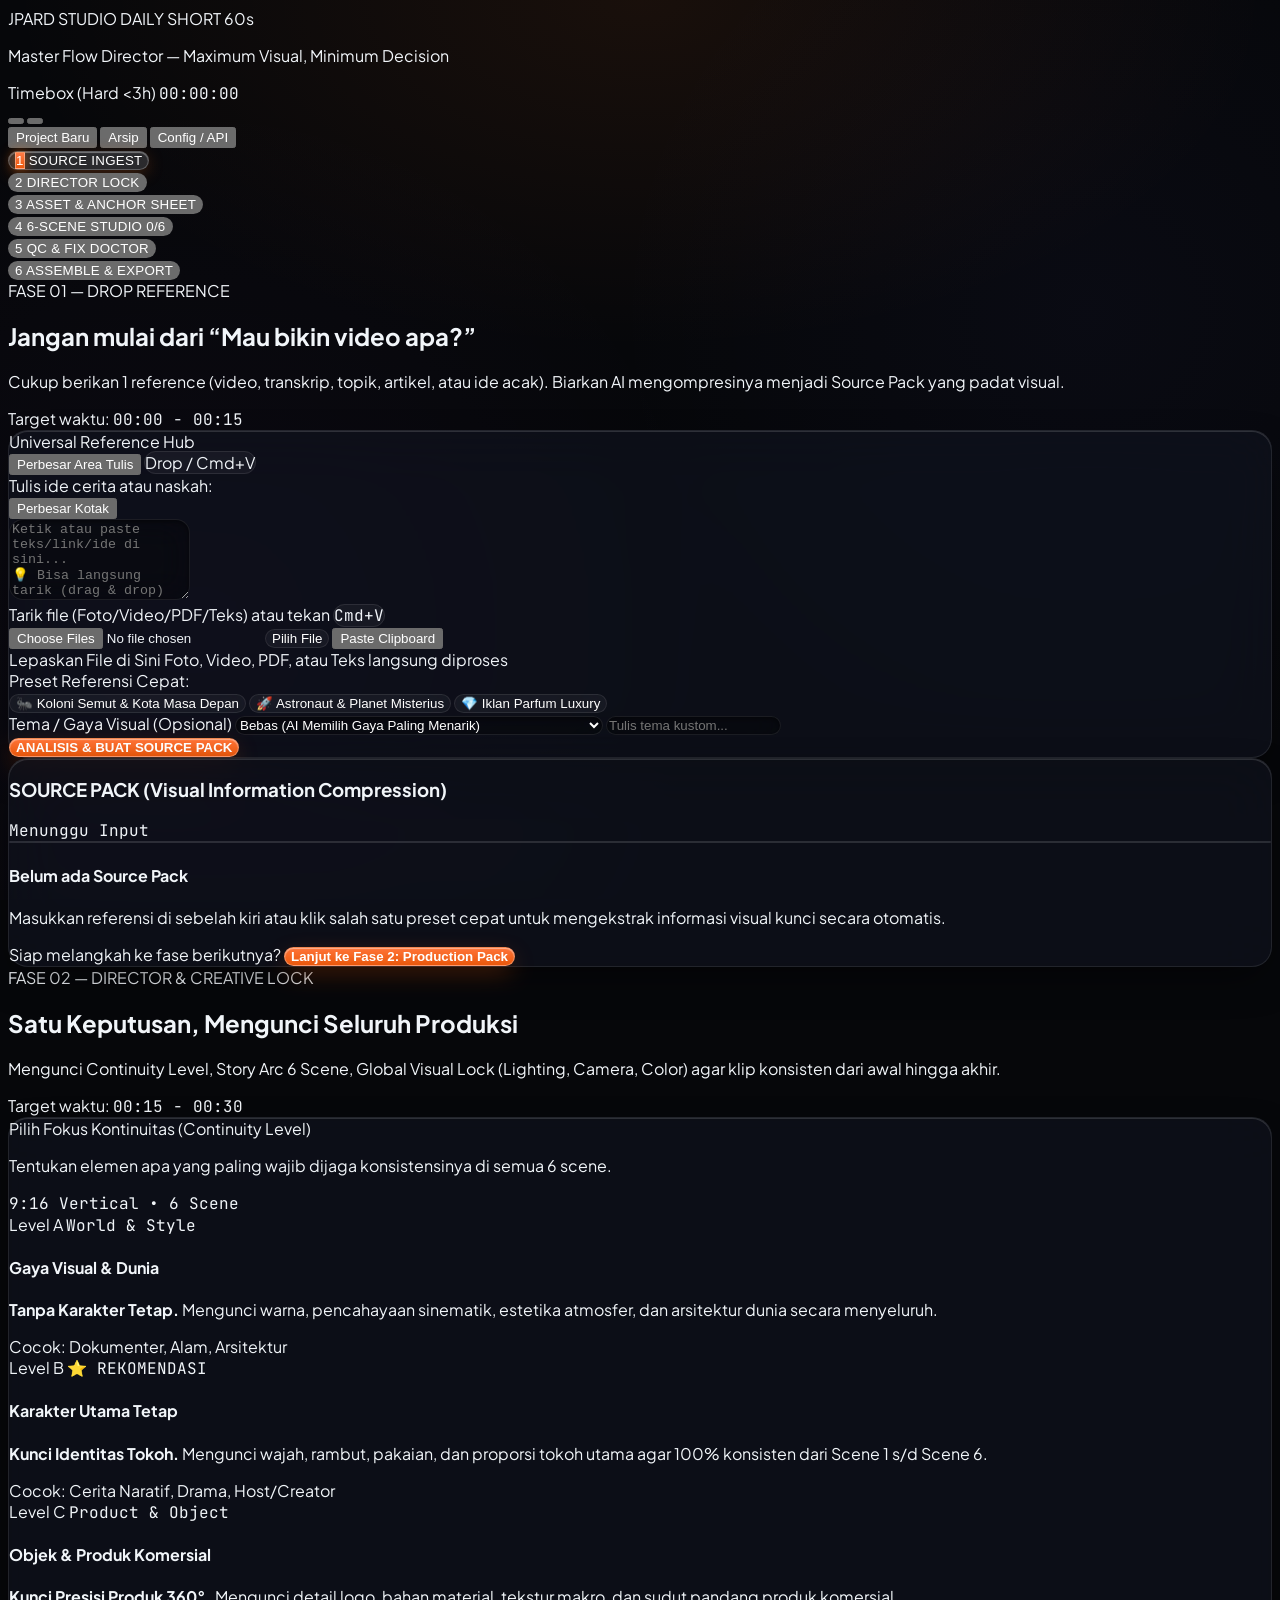
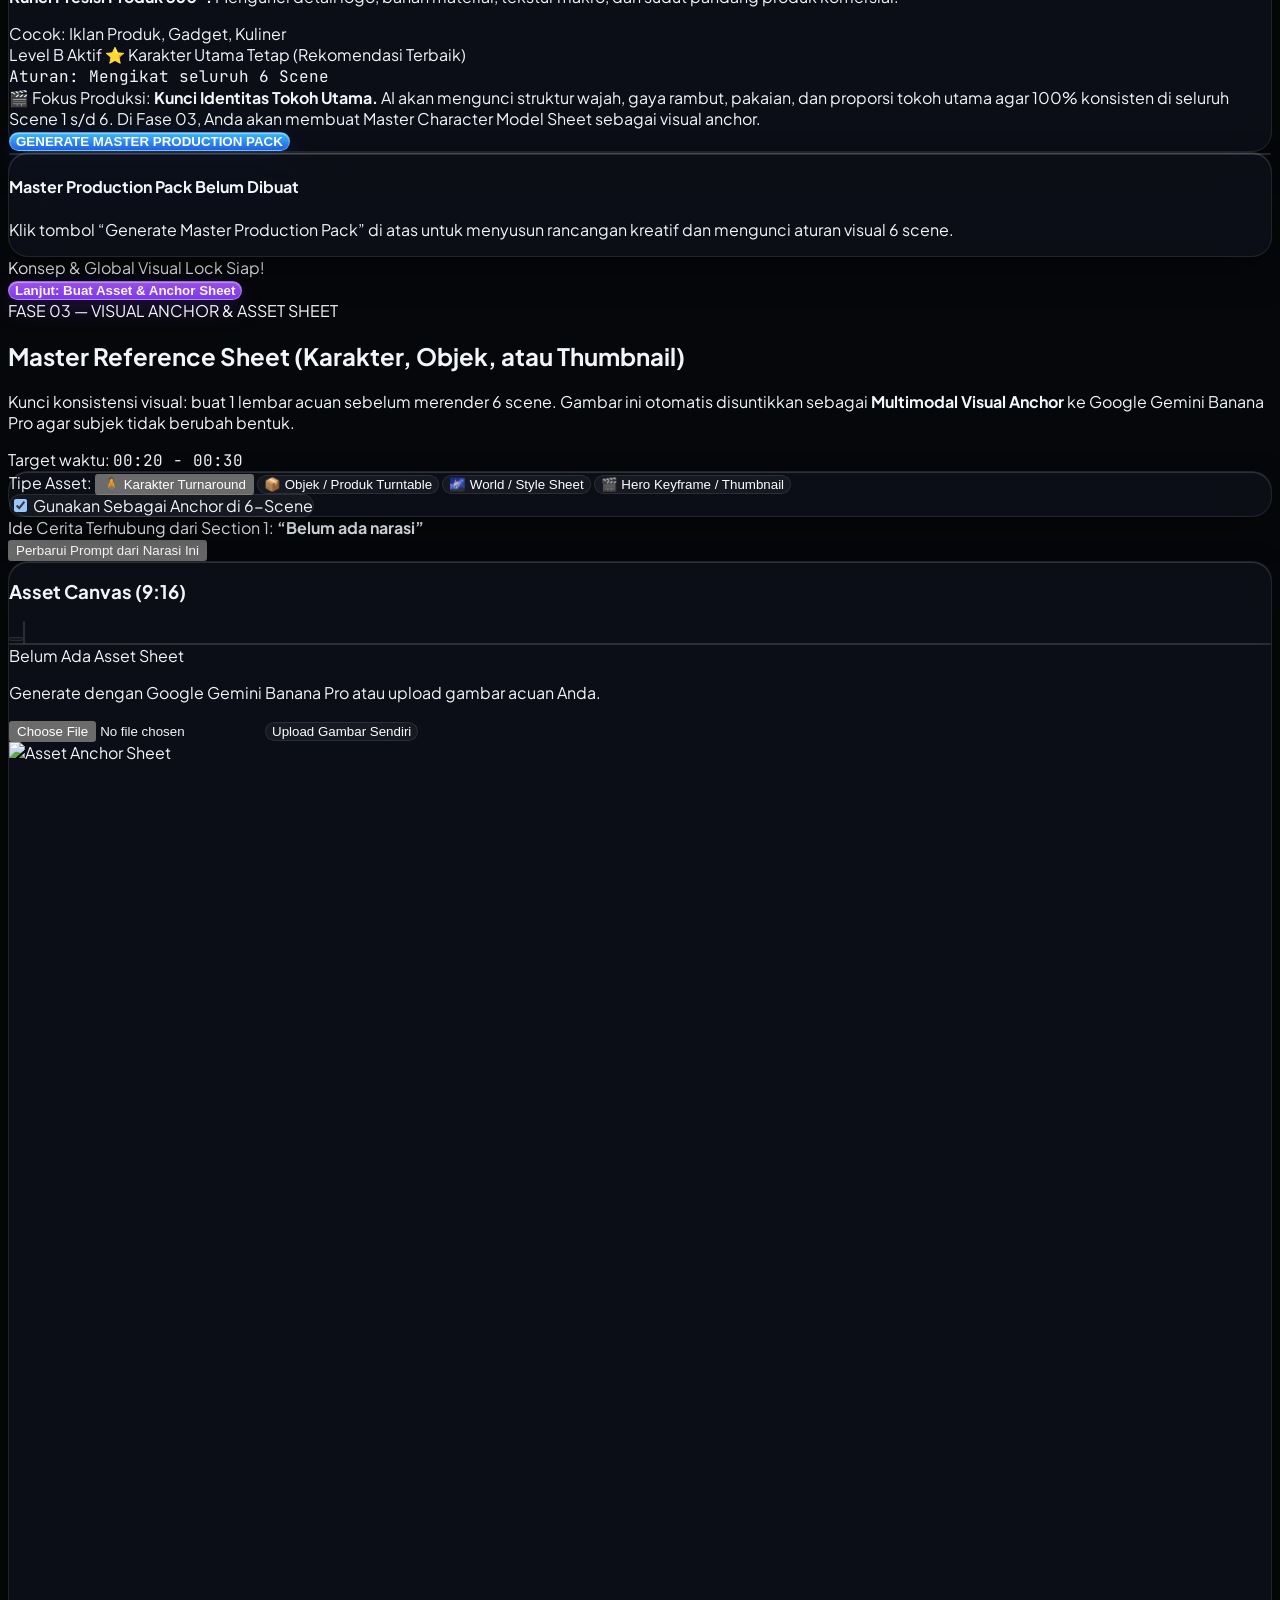
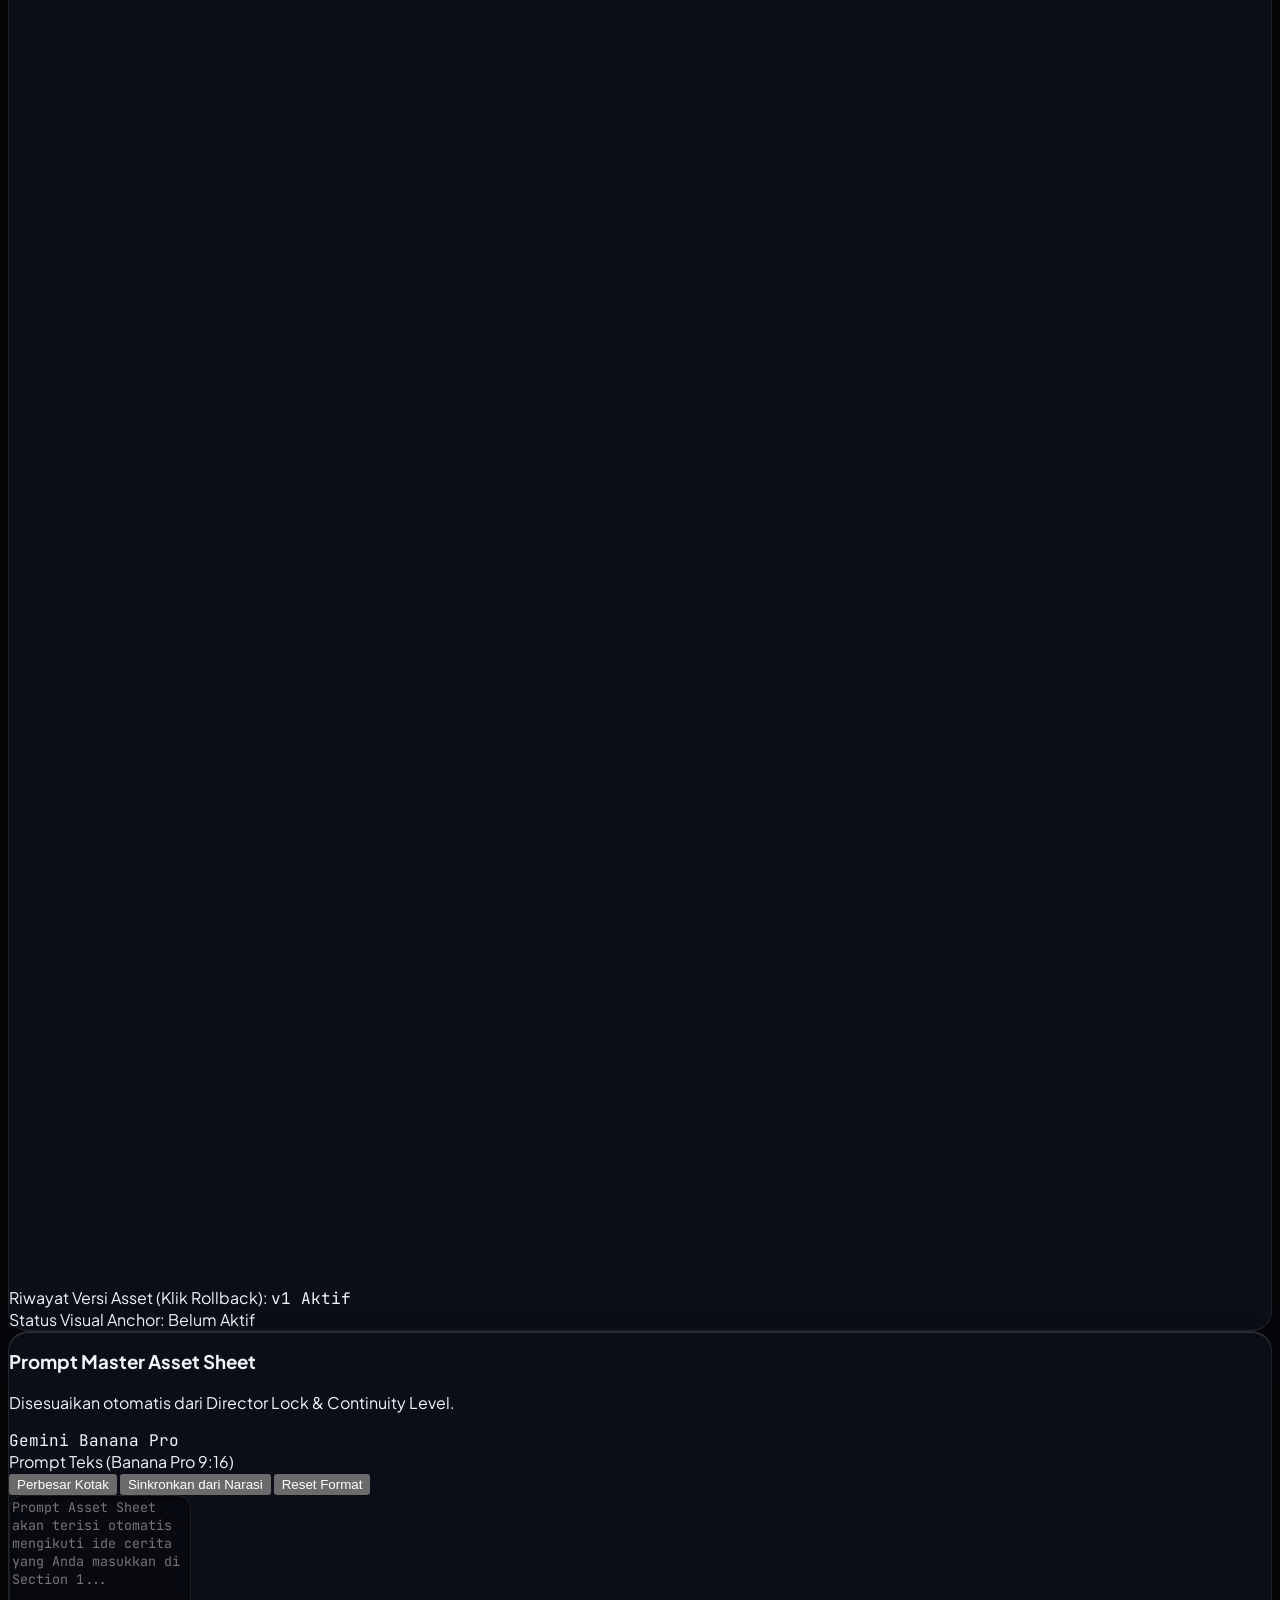
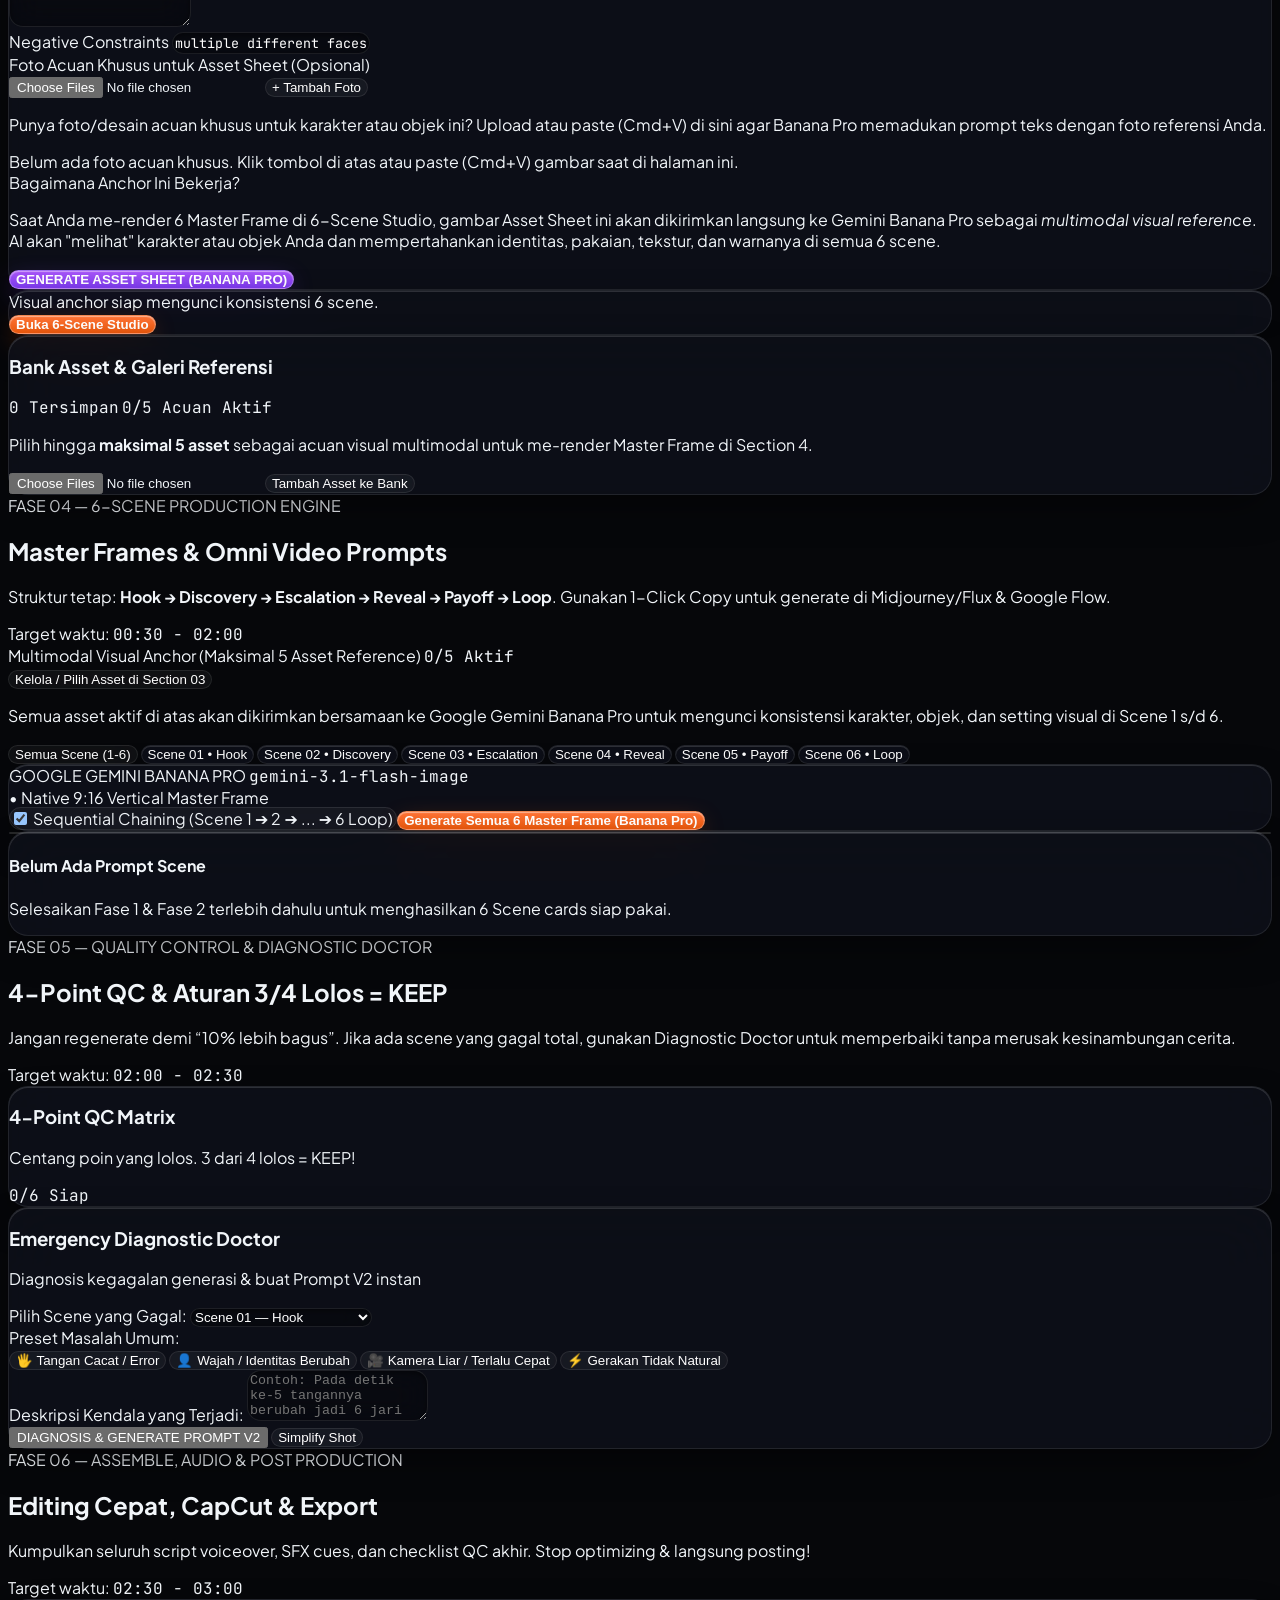
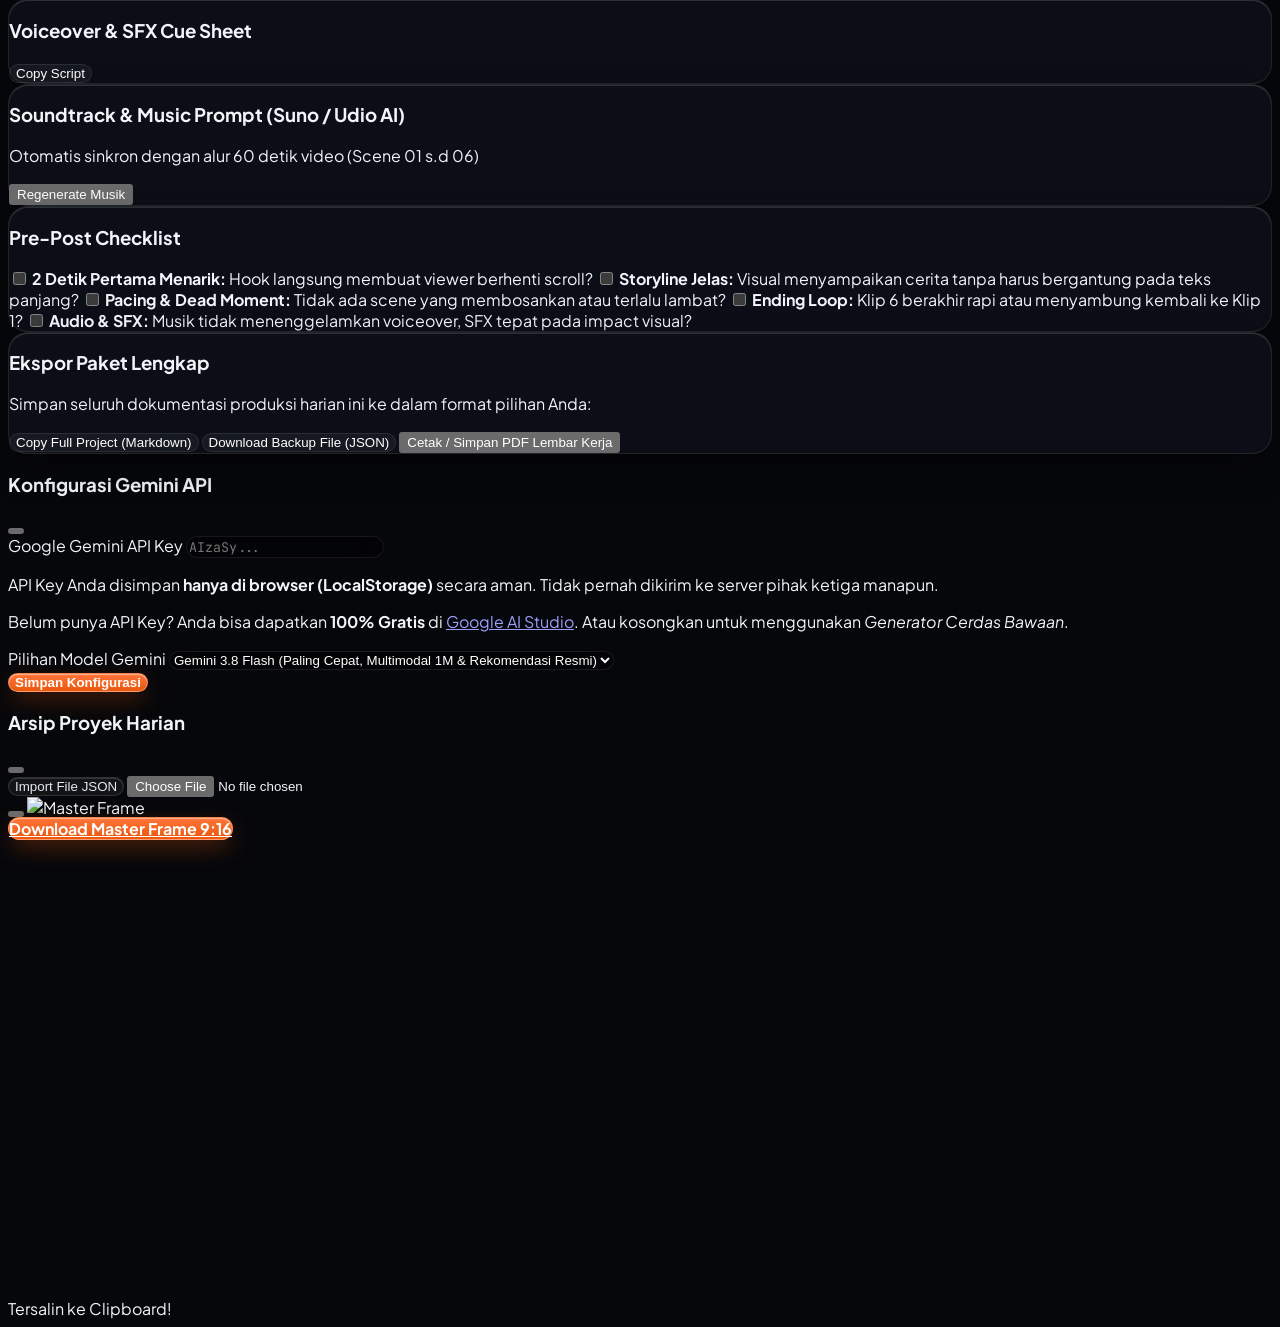
==== commit c96b1dd1: "fix(api): Upgrade Gemini model candidates to official Gemini 3.8 Flash and 3.5 Flash-Lite" ====
--- a/JPard Studio/index.html
+++ b/JPard Studio/index.html
@@ -1159,10 +1159,11 @@
             Pilihan Model Gemini
           </label>
           <select id="selectModel" class="w-full bg-[#0a0c14] border border-dark-border focus:border-orange-500 rounded-xl p-2.5 text-slate-200 focus:outline-none transition">
-            <option value="gemini-2.5-flash">Gemini 2.5 Flash (Paling Cepat &amp; Rekomendasi Resmi Google)</option>
-            <option value="gemini-2.5-pro">Gemini 2.5 Pro (Penalaran Kompleks &amp; Akurat)</option>
-            <option value="gemini-2.0-flash">Gemini 2.0 Flash</option>
-            <option value="gemini-1.5-flash">Gemini 1.5 Flash</option>
+            <option value="gemini-3.8-flash">Gemini 3.8 Flash (Paling Cepat, Multimodal 1M &amp; Rekomendasi Resmi)</option>
+            <option value="gemini-3.5-flash-lite">Gemini 3.5 Flash-Lite (Super Cepat &amp; Efisien)</option>
+            <option value="gemini-3.1-pro-preview">Gemini 3.1 Pro Preview (Penalaran Kompleks &amp; Akurat)</option>
+            <option value="gemini-3.1-flash-lite">Gemini 3.1 Flash-Lite</option>
+            <option value="gemini-2.5-flash">Gemini 2.5 Flash (Legacy)</option>
           </select>
         </div>
       </div>
